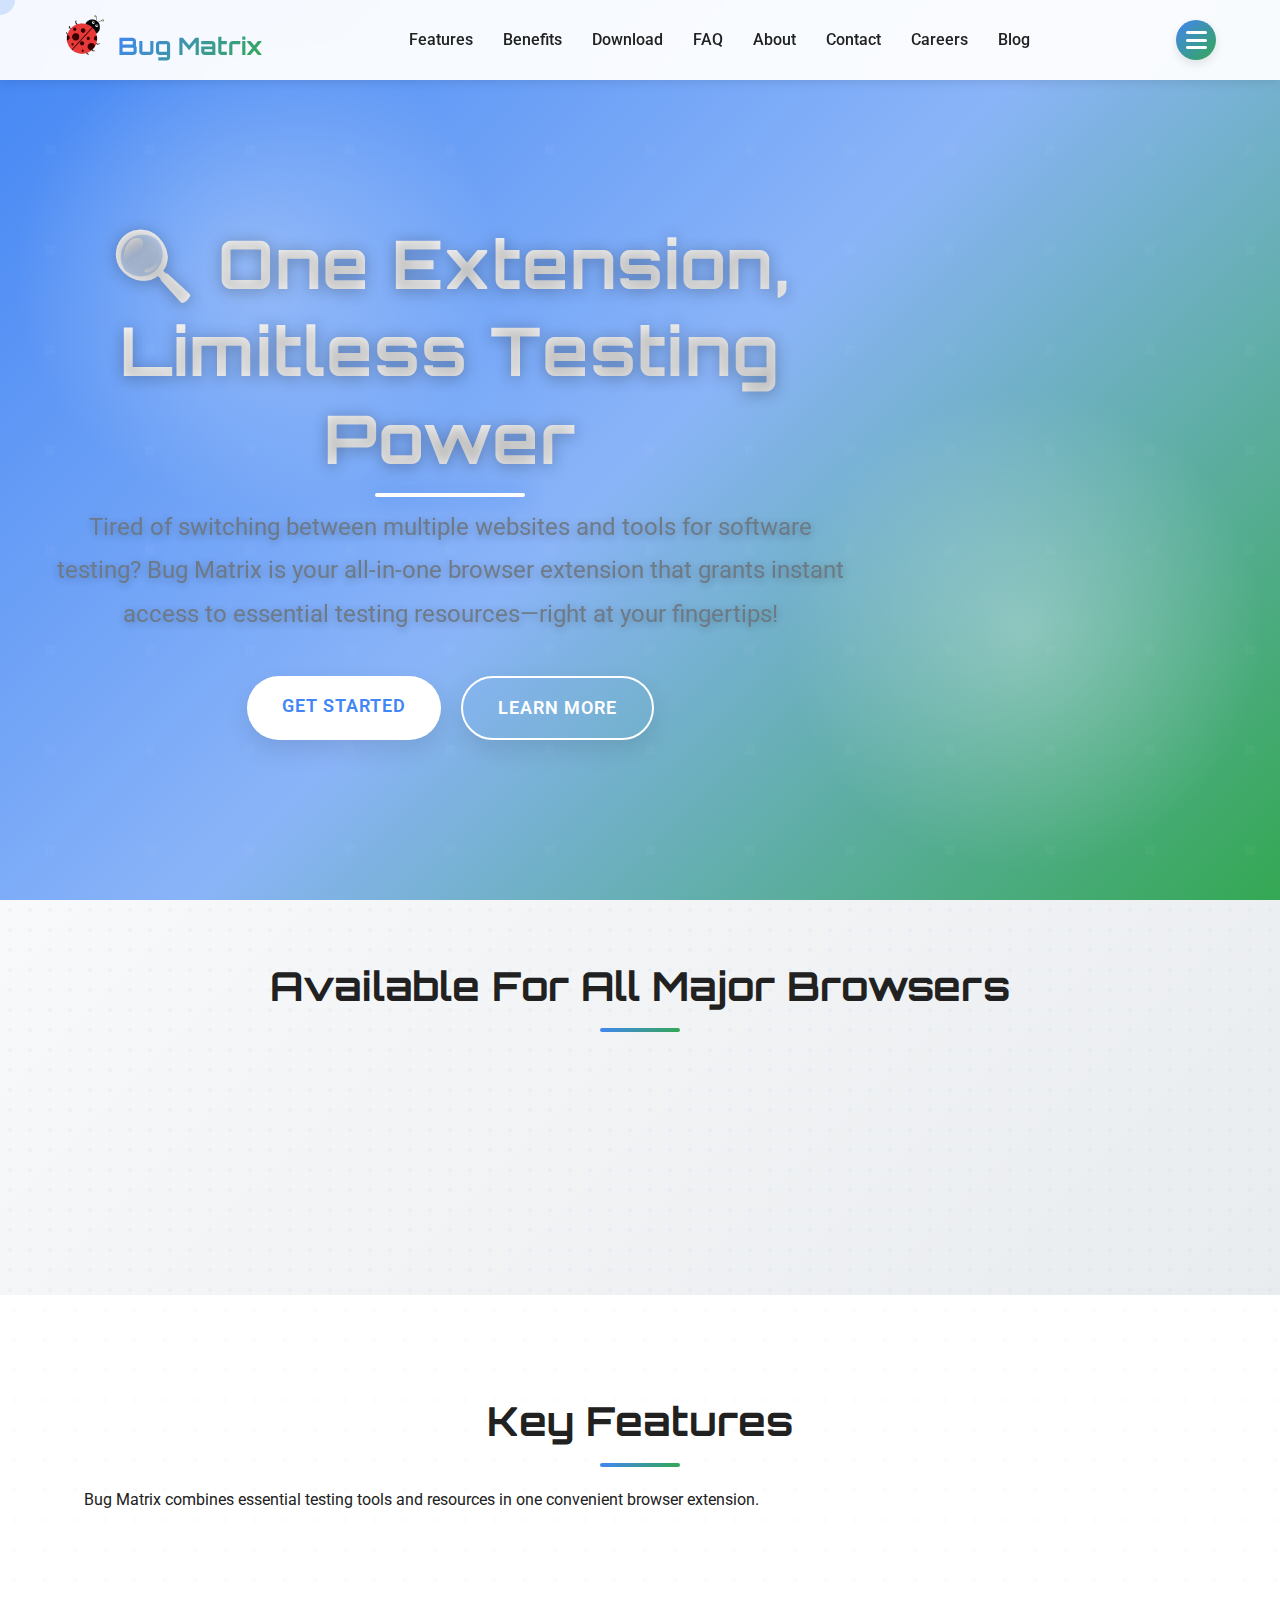
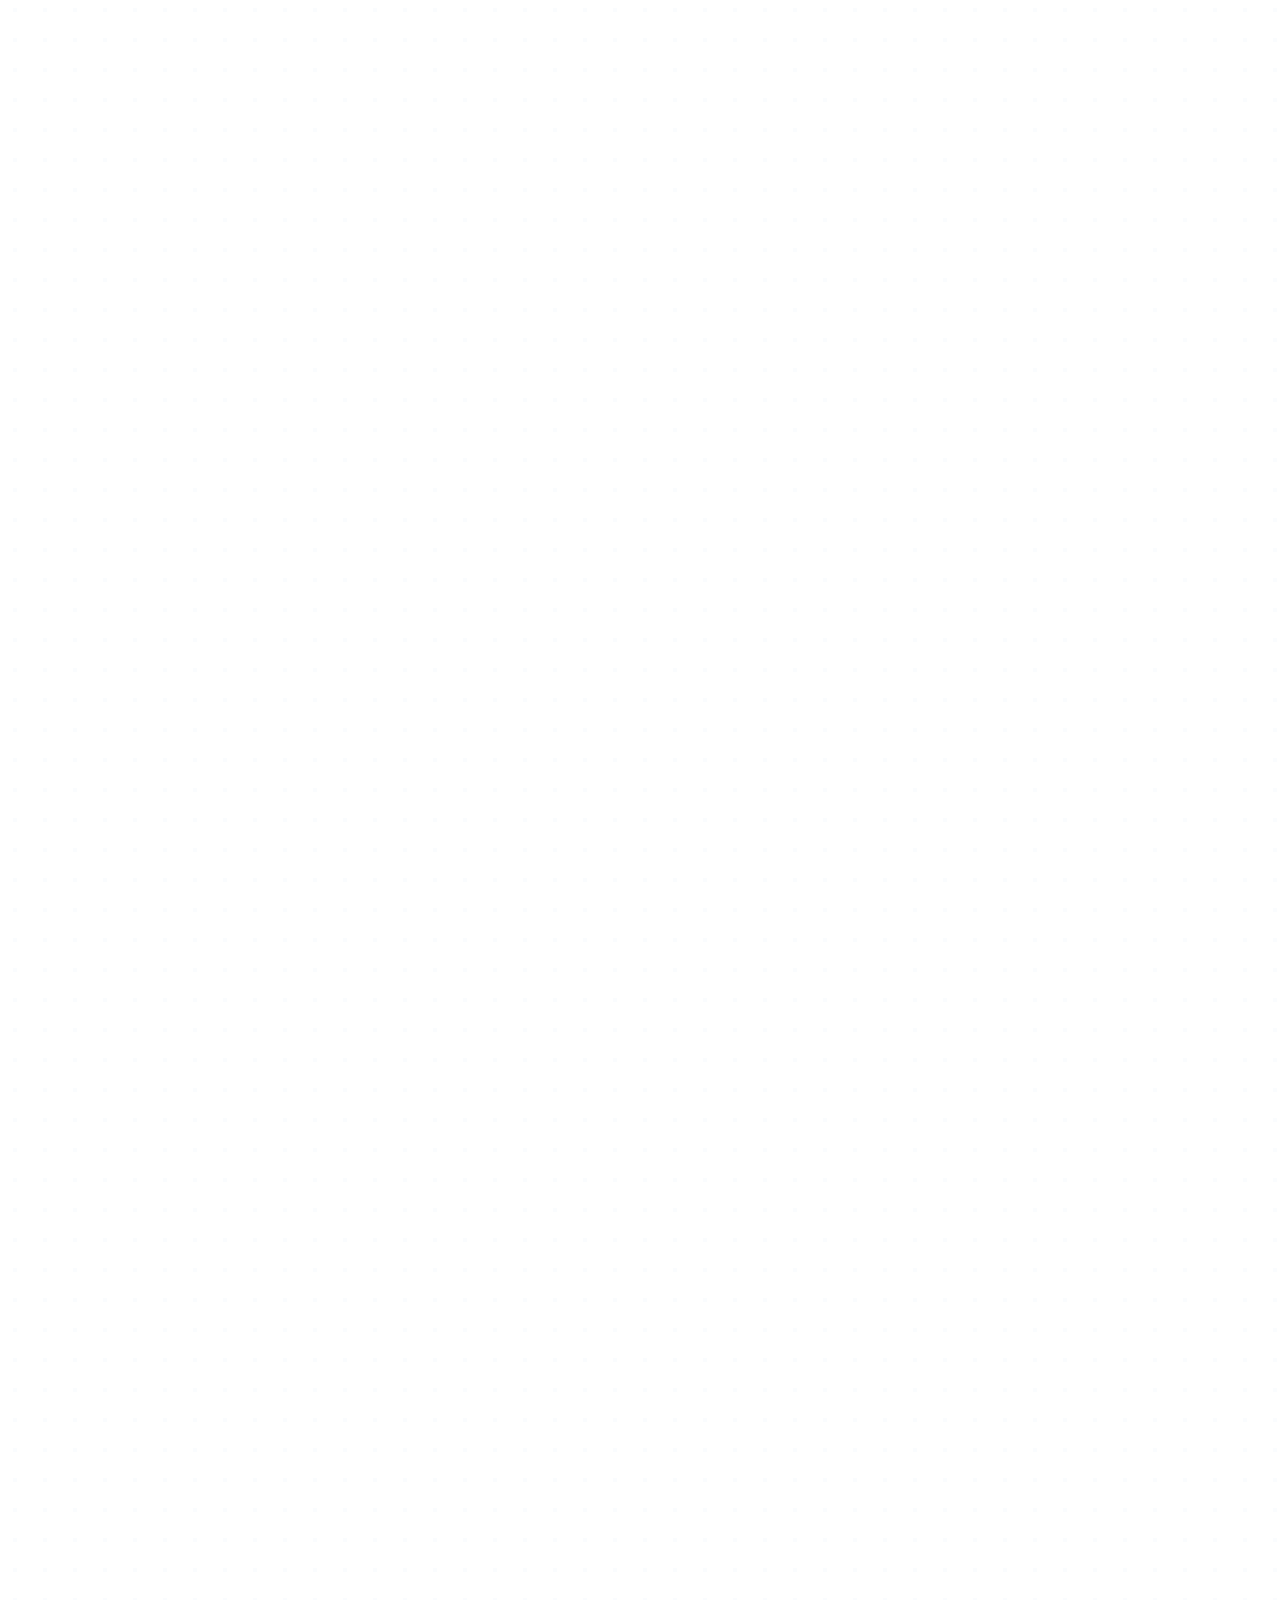
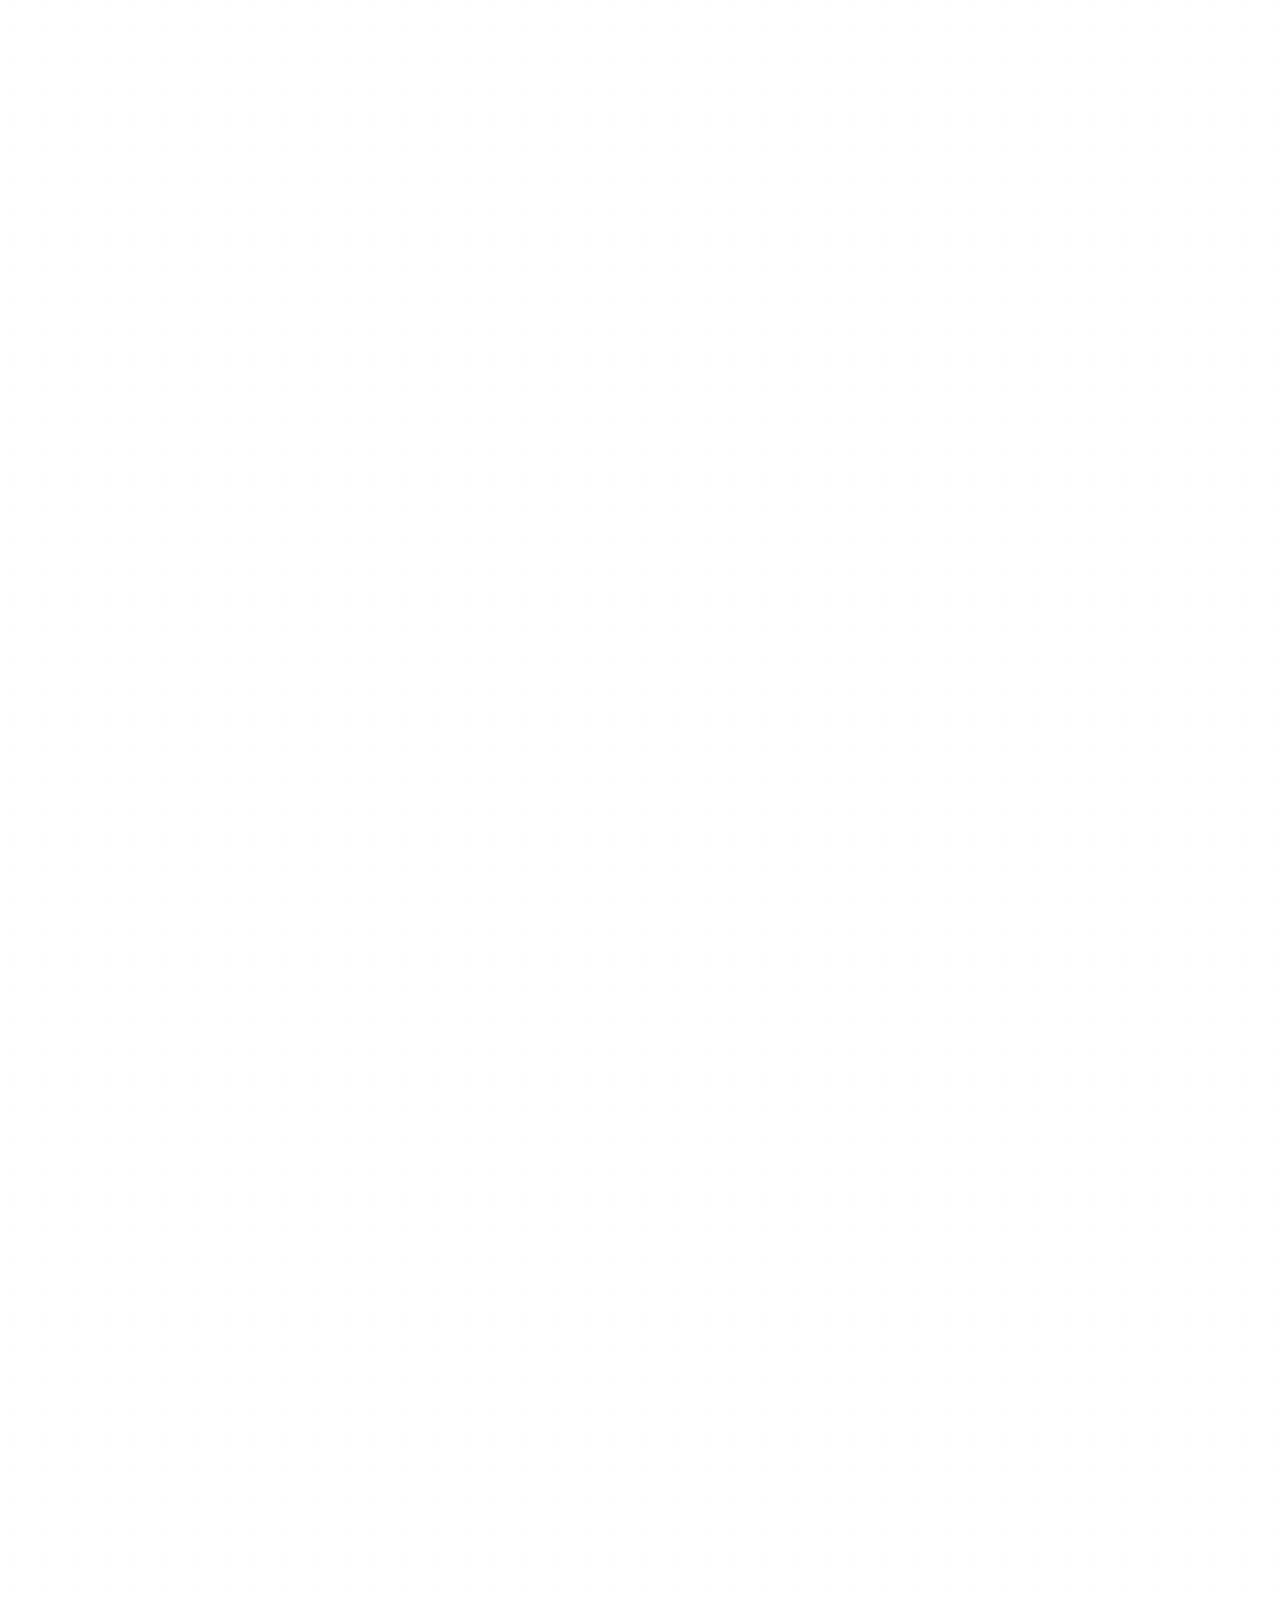
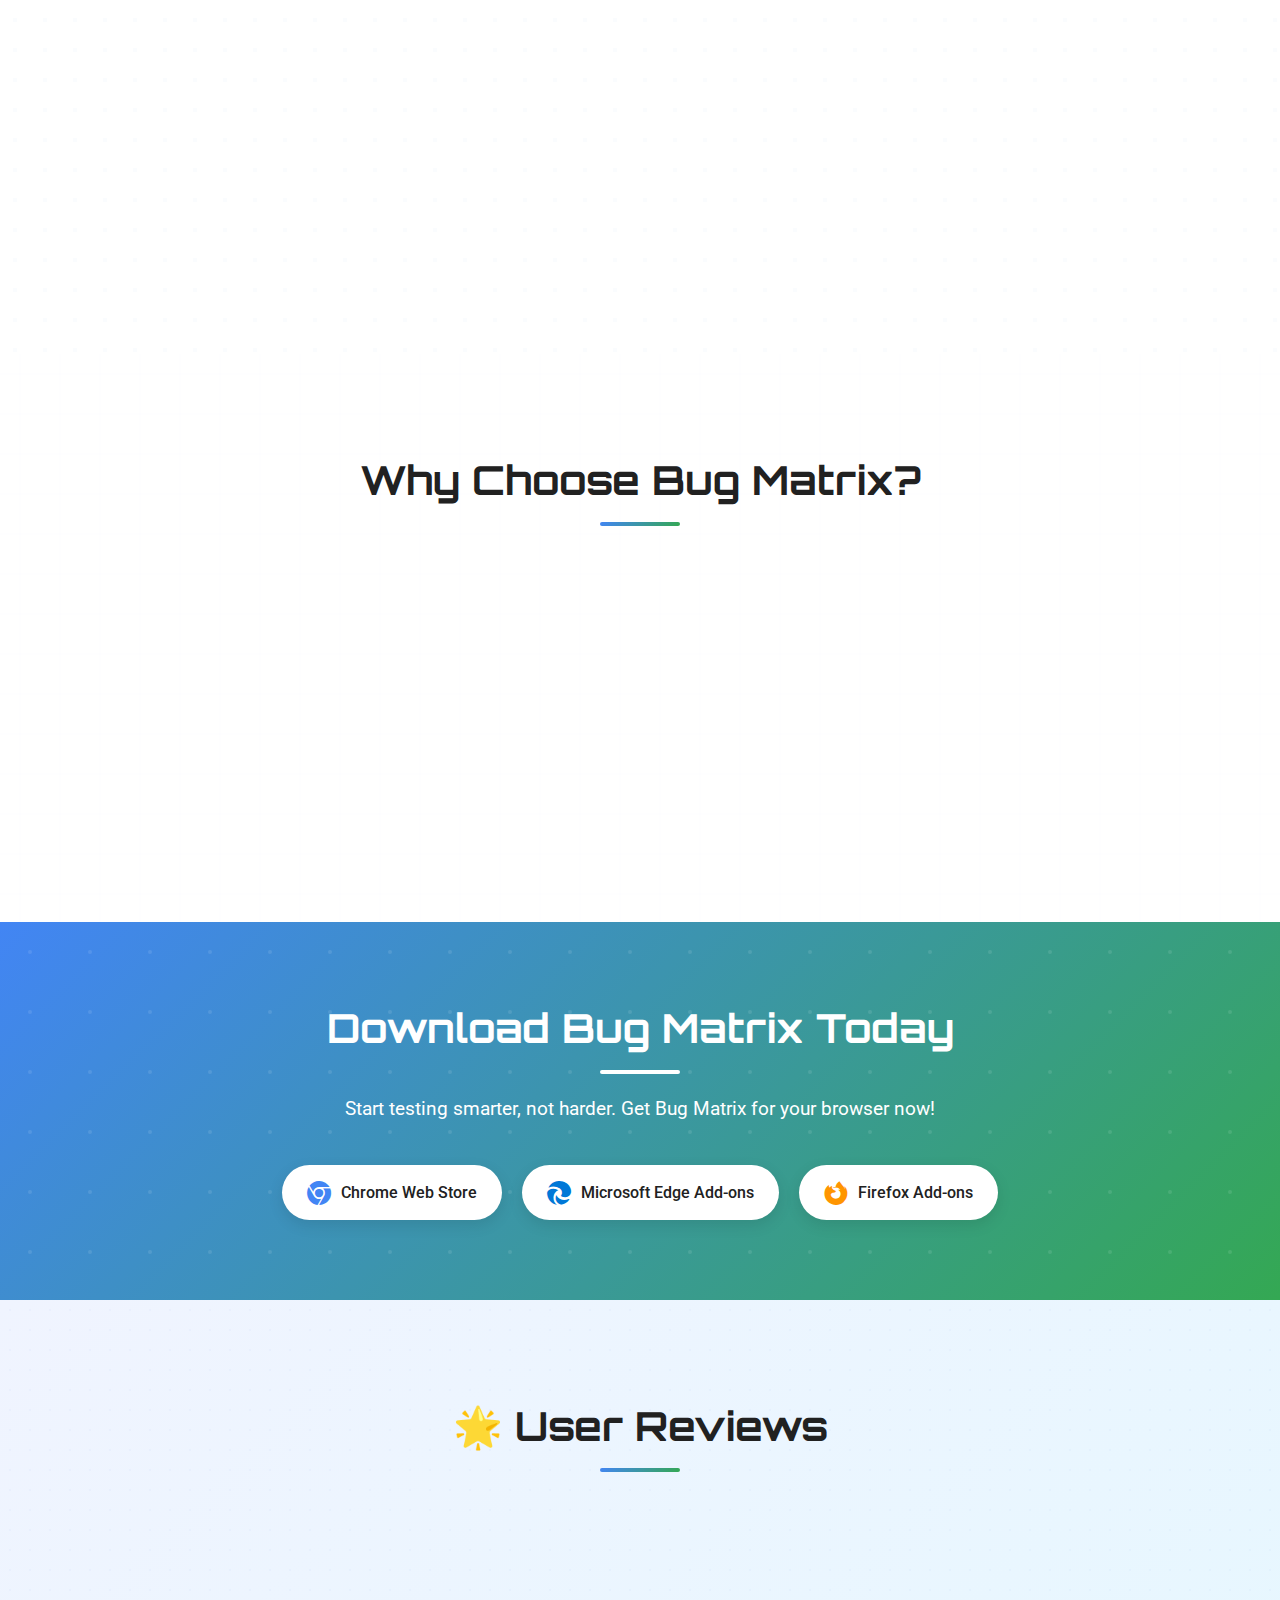
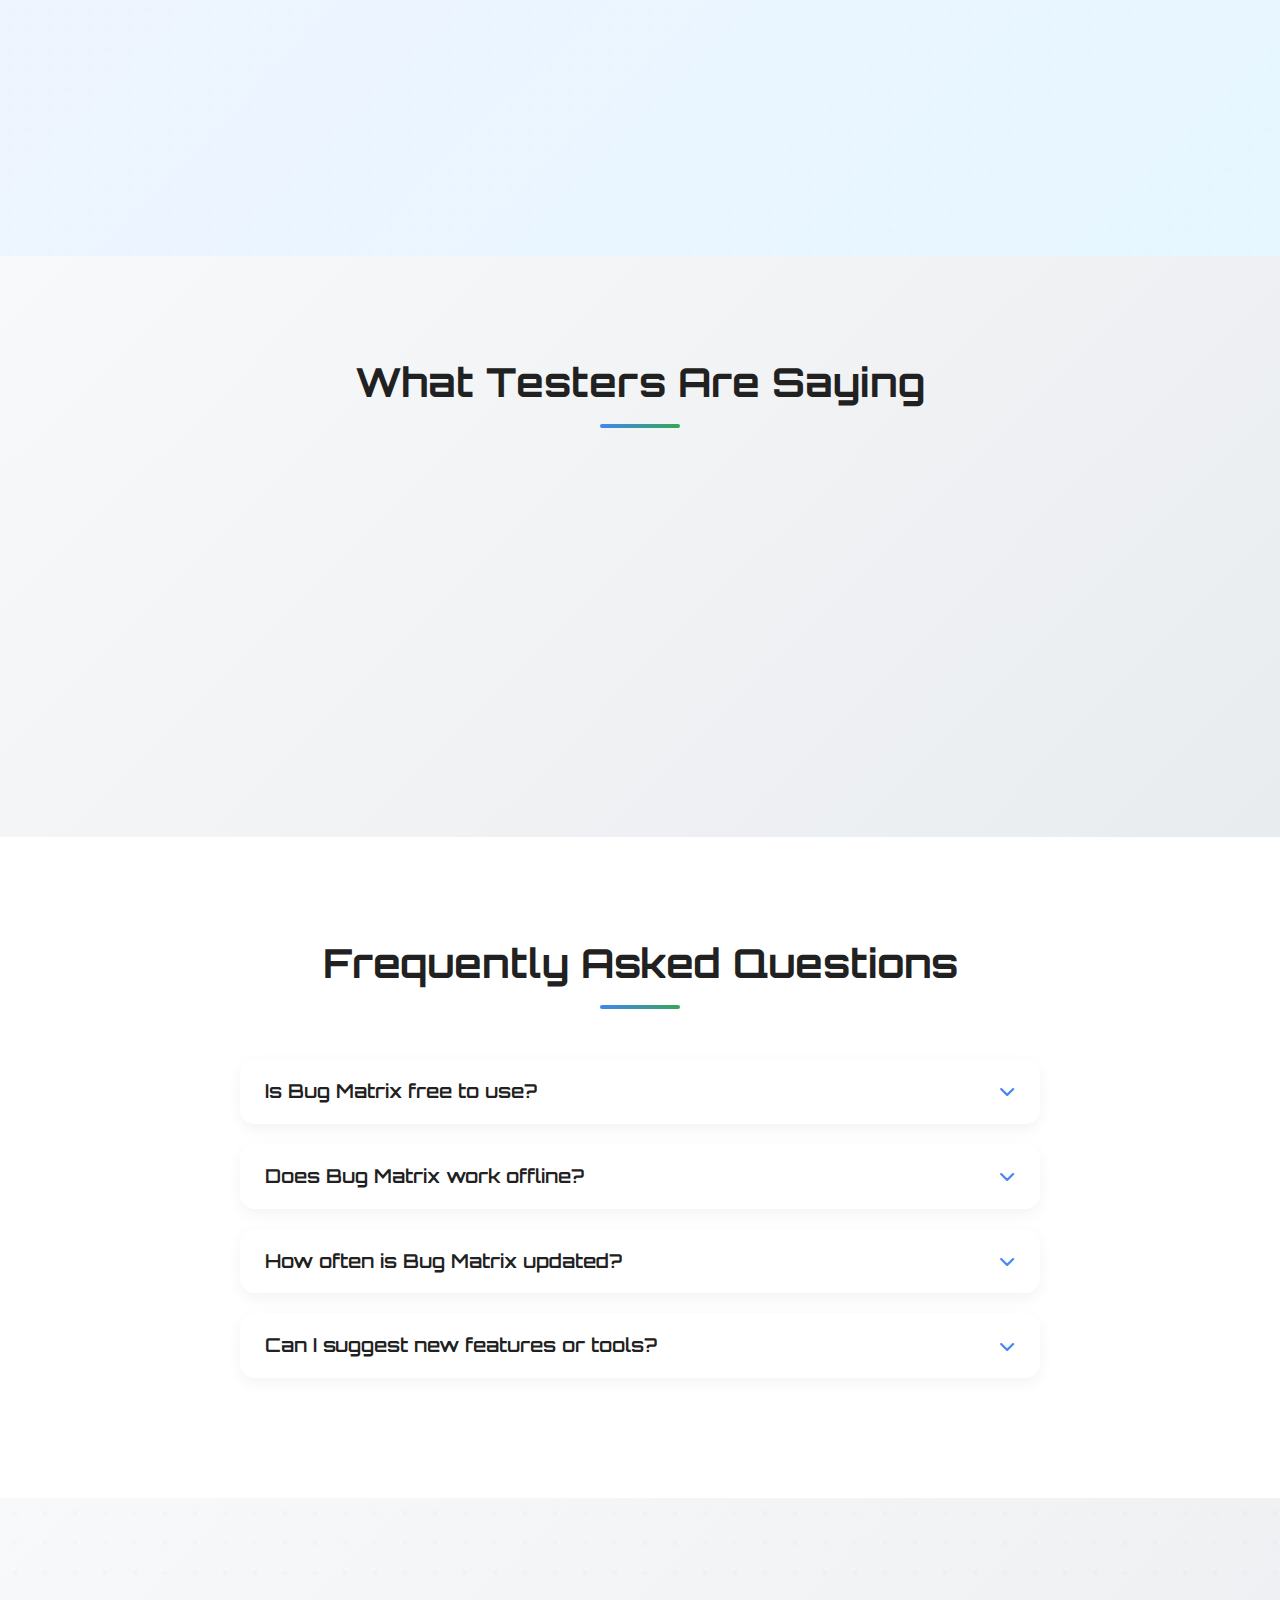
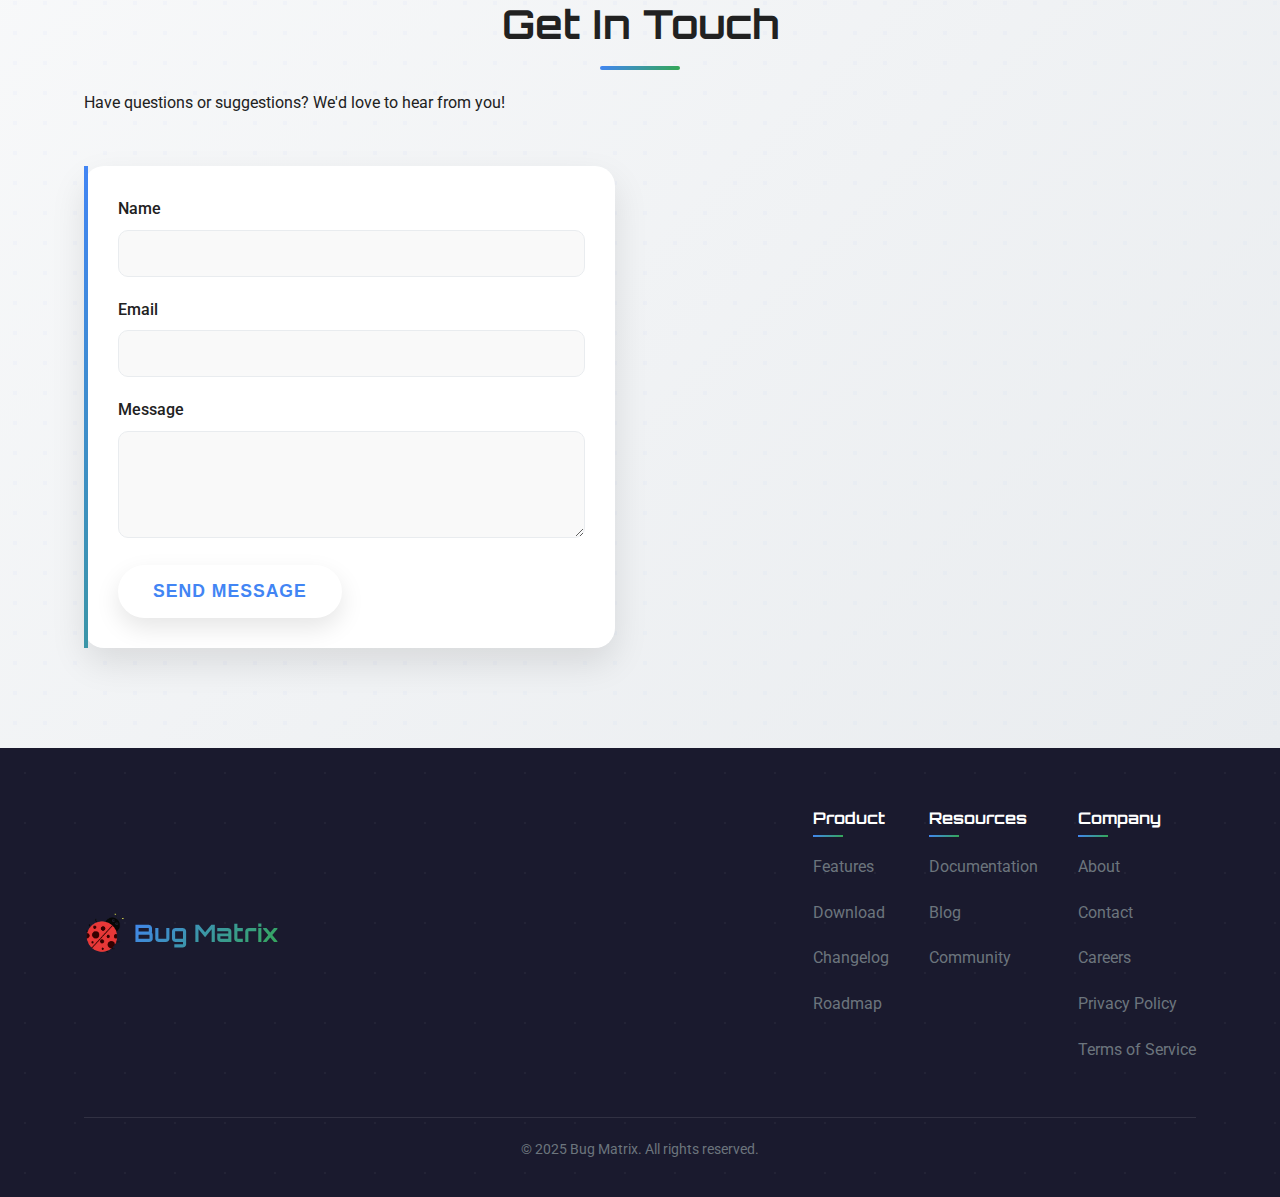
==== index.html @ 22389492 "Initial commit of Bug Matrix website" ====
<!DOCTYPE html>
<html lang="en">
<head>
    <meta charset="UTF-8">
    <meta name="viewport" content="width=device-width, initial-scale=1.0">
    <title>Bug Matrix 🐞 – SQA Testing Tools Hub</title>
    <meta name="description" content="Bug Matrix is your all-in-one browser extension for software testing. Access essential testing tools, resources, and templates in one place.">
    <meta name="keywords" content="Bug Matrix, software testing, QA tools, test automation, API testing, performance testing, security testing, browser extension">
    <meta name="author" content="Bug Matrix Team">
    <meta name="robots" content="index, follow">
    <meta name="language" content="English">
    
    <!-- Open Graph / Facebook -->
    <meta property="og:type" content="website">
    <meta property="og:url" content="https://bugmatrix.sqatesting.com/">
    <meta property="og:title" content="Bug Matrix 🐞 – SQA Testing Tools Hub">
    <meta property="og:description" content="Bug Matrix is your all-in-one browser extension for software testing. Access essential testing tools, resources, and templates in one place.">
    <meta property="og:image" content="images/bug-matrix-logo.png">
    
    <!-- Twitter -->
    <meta property="twitter:card" content="summary_large_image">
    <meta property="twitter:url" content="https://bugmatrix.sqatesting.com/">
    <meta property="twitter:title" content="Bug Matrix 🐞 – SQA Testing Tools Hub">
    <meta property="twitter:description" content="Bug Matrix is your all-in-one browser extension for software testing. Access essential testing tools, resources, and templates in one place.">
    <meta property="twitter:image" content="images/bug-matrix-logo.png">
    
    <!-- Favicon -->
    <link rel="shortcut icon" href="images/bug-matrix-logo.png" type="image/x-icon">
    
    <!-- Canonical URL -->
    <link rel="canonical" href="https://bugmatrix.sqatesting.com/">
    
    <link rel="stylesheet" href="styles.css">
    <link rel="preconnect" href="https://fonts.googleapis.com">
    <link rel="preconnect" href="https://fonts.gstatic.com" crossorigin>
    <link href="https://fonts.googleapis.com/css2?family=Orbitron:wght@400;500;600;700&family=Roboto:wght@300;400;500;700&display=swap" rel="stylesheet">
    <link rel="stylesheet" href="https://cdnjs.cloudflare.com/ajax/libs/font-awesome/6.4.0/css/all.min.css">
    <link rel="stylesheet" href="https://cdnjs.cloudflare.com/ajax/libs/animate.css/4.1.1/animate.min.css">
    
    <!-- Structured Data / JSON-LD -->
    <script type="application/ld+json">
    {
      "@context": "https://schema.org",
      "@type": "SoftwareApplication",
      "name": "Bug Matrix",
      "applicationCategory": "BrowserApplication",
      "operatingSystem": "Windows, macOS, Linux, Chrome OS",
      "offers": {
        "@type": "Offer",
        "price": "0",
        "priceCurrency": "USD"
      },
      "description": "Bug Matrix is your all-in-one browser extension that grants instant access to essential testing resources—right at your fingertips!",
      "aggregateRating": {
        "@type": "AggregateRating",
        "ratingValue": "4.8",
        "ratingCount": "156"
      }
    }
    </script>
    <style>
        /* Enhanced styles for a more colorful and advanced UI */
        :root {
            --primary-color: #4285f4;
            --secondary-color: #34a853;
            --accent-color: #ea4335;
            --accent-color-2: #fbbc05;
            --dark-bg: #1a1a2e;
            --light-bg: #f8f9fa;
            --text-color: #333;
            --text-light: #f8f9fa;
            --text-muted: #6c757d;
            --border-color: #e9ecef;
            --border-radius: 10px;
            --box-shadow: 0 10px 30px rgba(0, 0, 0, 0.1);
            --box-shadow-hover: 0 15px 35px rgba(0, 0, 0, 0.15);
            --transition: all 0.3s ease;
            --gradient-1: linear-gradient(135deg, #4285f4, #34a853);
            --gradient-2: linear-gradient(135deg, #ea4335, #fbbc05);
            --gradient-3: linear-gradient(135deg, #9c27b0, #4285f4);
            --gradient-hero: linear-gradient(135deg, #4285f4 0%, #8ab4f8 50%, #34a853 100%);
            --gradient-btn: linear-gradient(135deg, #4285f4 0%, #34a853 100%);
            --gradient-btn-hover: linear-gradient(135deg, #9c27b0 0%, #4285f4 100%);
            --shadow-neon: 0 0 15px rgba(66, 133, 244, 0.5), 0 0 30px rgba(66, 133, 244, 0.3), 0 0 45px rgba(66, 133, 244, 0.1);
            --shadow-card: 0 10px 30px rgba(0, 0, 0, 0.15);
            --shadow-card-hover: 0 15px 35px rgba(0, 0, 0, 0.2);
        }
        
        .hero {
            background: var(--gradient-hero);
            position: relative;
            overflow: hidden;
            padding: 180px 0 120px;
            min-height: 100vh;
            display: flex;
            align-items: center;
            justify-content: center;
        }
        
        .hero::before {
            content: '';
            position: absolute;
            top: 0;
            left: 0;
            width: 100%;
            height: 100%;
            background: url('data:image/svg+xml;utf8,<svg xmlns="http://www.w3.org/2000/svg" width="100" height="100" viewBox="0 0 100 100"><rect x="45" y="45" width="10" height="10" fill="white" opacity="0.05"/></svg>');
            animation: backgroundMove 20s linear infinite;
        }
        
        .hero::after {
            content: '';
            position: absolute;
            top: 0;
            left: 0;
            width: 100%;
            height: 100%;
            background: radial-gradient(circle at 20% 30%, rgba(255, 255, 255, 0.3) 0%, transparent 20%),
                        radial-gradient(circle at 80% 70%, rgba(255, 255, 255, 0.3) 0%, transparent 20%);
            animation: pulse-bg 8s infinite alternate;
        }
        
        @keyframes pulse-bg {
            0% { opacity: 0.7; }
            100% { opacity: 1; }
        }
        
        @keyframes backgroundMove {
            0% {
                background-position: 0 0;
            }
            100% {
                background-position: 100px 100px;
            }
        }
        
        .hero-content {
            position: relative;
            z-index: 2;
            color: white;
            text-align: center;
            max-width: 900px;
            margin: 0 auto;
            padding: 0 20px;
        }
        
        .hero h1 {
            font-size: 4.2rem;
            font-weight: 700;
            margin-bottom: 1.5rem;
            text-shadow: 0 2px 15px rgba(0, 0, 0, 0.3);
            position: relative;
            display: inline-block;
            background-image: linear-gradient(135deg, #ffffff, #f0f0f0);
            -webkit-background-clip: text;
            background-clip: text;
            color: transparent;
            letter-spacing: 1px;
            animation: text-shimmer 3s infinite alternate;
        }
        
        @keyframes text-shimmer {
            0% {
                background-position: -100px;
            }
            100% {
                background-position: 100px;
            }
        }
        
        .hero h1::after {
            content: '';
            position: absolute;
            bottom: -15px;
            left: 50%;
            transform: translateX(-50%);
            width: 150px;
            height: 4px;
            background: white;
            border-radius: 4px;
            box-shadow: var(--shadow-neon);
            animation: width-pulse 3s infinite alternate;
        }
        
        @keyframes width-pulse {
            0% { width: 100px; opacity: 0.7; }
            100% { width: 200px; opacity: 1; }
        }
        
        .hero p {
            font-size: 1.5rem;
            margin-bottom: 2.5rem;
            text-shadow: 0 2px 10px rgba(0, 0, 0, 0.3);
            opacity: 0.9;
            max-width: 800px;
            margin-left: auto;
            margin-right: auto;
            line-height: 1.8;
        }
        
        .hero-buttons {
            display: flex;
            gap: 20px;
            justify-content: center;
            margin-top: 30px;
        }
        
        .primary-btn {
            background: white;
            color: var(--primary-color);
            border: none;
            padding: 15px 30px;
            border-radius: 30px;
            font-weight: 700;
            font-size: 1.1rem;
            text-transform: uppercase;
            letter-spacing: 1px;
            box-shadow: 0 5px 15px rgba(0, 0, 0, 0.2);
            transition: all 0.3s ease;
            position: relative;
            overflow: hidden;
            z-index: 1;
        }
        
        .primary-btn::before {
            content: '';
            position: absolute;
            top: 0;
            left: 0;
            width: 100%;
            height: 100%;
            background: var(--gradient-btn);
            z-index: -1;
            transition: all 0.5s ease;
            opacity: 0;
        }
        
        .primary-btn:hover {
            color: white;
            transform: translateY(-5px);
            box-shadow: 0 10px 20px rgba(0, 0, 0, 0.3);
        }
        
        .primary-btn:hover::before {
            opacity: 1;
        }
        
        .secondary-btn {
            background: transparent;
            color: white;
            border: 2px solid white;
            padding: 15px 30px;
            border-radius: 30px;
            font-weight: 700;
            font-size: 1.1rem;
            text-transform: uppercase;
            letter-spacing: 1px;
            box-shadow: 0 5px 15px rgba(0, 0, 0, 0.1);
            transition: all 0.3s ease;
        }
        
        .secondary-btn:hover {
            background: white;
            color: var(--primary-color);
            transform: translateY(-5px);
            box-shadow: 0 10px 20px rgba(0, 0, 0, 0.2);
        }
        
        .hero-image {
            position: relative;
            z-index: 2;
            margin-top: 50px;
            text-align: center;
        }
        
        .hero-image img {
            max-width: 80%;
            filter: drop-shadow(0 20px 30px rgba(0, 0, 0, 0.3));
            transition: all 0.5s ease;
            animation: float 6s ease-in-out infinite;
        }
        
        .browsers {
            background: linear-gradient(135deg, #f8f9fa 0%, #e9ecef 100%);
            padding: 60px 0;
            position: relative;
            overflow: hidden;
        }
        
        .browsers::before {
            content: '';
            position: absolute;
            top: 0;
            left: 0;
            width: 100%;
            height: 100%;
            background: url('data:image/svg+xml;utf8,<svg xmlns="http://www.w3.org/2000/svg" width="20" height="20" viewBox="0 0 20 20"><circle cx="10" cy="10" r="2" fill="%234285f4" opacity="0.1"/></svg>');
            opacity: 0.5;
        }
        
        .browser-logos {
            display: flex;
            justify-content: center;
            gap: 50px;
            margin-top: 40px;
            flex-wrap: wrap;
        }
        
        .browser-logo {
            display: flex;
            flex-direction: column;
            align-items: center;
            text-align: center;
            transition: all 0.3s ease;
            padding: 20px;
            border-radius: 10px;
            background: white;
            box-shadow: var(--shadow-card);
        }
        
        .browser-logo:hover {
            transform: translateY(-10px);
            box-shadow: var(--shadow-card-hover);
        }
        
        .browser-logo img {
            width: 80px;
            height: 80px;
            margin-bottom: 15px;
            transition: all 0.3s ease;
        }
        
        .browser-logo:hover img {
            transform: scale(1.1);
        }
        
        .browser-logo span {
            font-weight: 700;
            color: var(--text-dark);
            font-size: 1.1rem;
        }
        
        .features {
            padding: 100px 0;
            background: white;
            position: relative;
            overflow: hidden;
        }
        
        .features::before {
            content: '';
            position: absolute;
            top: 0;
            left: 0;
            width: 100%;
            height: 100%;
            background: url('data:image/svg+xml;utf8,<svg xmlns="http://www.w3.org/2000/svg" width="30" height="30" viewBox="0 0 30 30"><rect x="13" y="13" width="4" height="4" fill="%234285f4" opacity="0.05"/></svg>');
        }
        
        .section-title {
            position: relative;
            margin-bottom: 60px;
            font-size: 2.5rem;
            color: var(--text-dark);
            text-align: center;
        }
        
        .section-title::after {
            content: '';
            position: absolute;
            bottom: -15px;
            left: 50%;
            transform: translateX(-50%);
            width: 100px;
            height: 4px;
            background: var(--gradient-btn);
            border-radius: 2px;
        }
        
        .features-grid {
            display: grid;
            grid-template-columns: repeat(auto-fill, minmax(300px, 1fr));
            gap: 30px;
            position: relative;
            z-index: 1;
        }
        
        .feature-card {
            background: white;
            border-radius: 15px;
            padding: 30px;
            box-shadow: var(--shadow-card);
            transition: all 0.3s ease;
            position: relative;
            overflow: hidden;
            z-index: 1;
            border: 1px solid rgba(0, 0, 0, 0.05);
        }
        
        .feature-card::before {
            content: '';
            position: absolute;
            top: 0;
            left: 0;
            width: 100%;
            height: 5px;
            background: var(--gradient-card-1);
            z-index: 1;
        }
        
        .feature-card:nth-child(2n)::before {
            background: var(--gradient-card-2);
        }
        
        .feature-card:nth-child(3n)::before {
            background: var(--gradient-card-3);
        }
        
        .feature-card:nth-child(4n)::before {
            background: var(--gradient-card-4);
        }
        
        .feature-card:hover {
            transform: translateY(-10px);
            box-shadow: var(--shadow-card-hover);
        }
        
        .feature-icon {
            font-size: 2.5rem;
            margin-bottom: 20px;
            color: var(--primary-color);
            background: linear-gradient(135deg, var(--primary-color) 0%, var(--quaternary-color) 100%);
            -webkit-background-clip: text;
            background-clip: text;
            -webkit-text-fill-color: transparent;
            display: inline-block;
        }
        
        .feature-card:hover .feature-icon {
            animation: pulse 1.5s infinite;
        }
        
        .feature-card h3 {
            font-size: 1.5rem;
            margin-bottom: 15px;
            color: var(--text-color);
            position: relative;
            padding-bottom: 15px;
            transition: all 0.3s ease;
        }
        
        .feature-card p {
            color: var(--text-muted);
            margin-bottom: 20px;
            transition: all 0.3s ease;
        }
        
        .feature-card:hover h3,
        .feature-card:hover p {
            color: var(--text-color);
        }
        
        /* Floating animation for various elements */
        @keyframes float {
            0% {
                transform: translateY(0px);
            }
            50% {
                transform: translateY(-20px);
            }
            100% {
                transform: translateY(0px);
            }
        }
        
        /* Pulse animation for icons */
        @keyframes pulse {
            0% {
                transform: scale(1);
            }
            50% {
                transform: scale(1.1);
            }
            100% {
                transform: scale(1);
            }
        }
        
        /* Responsive adjustments */
        @media (max-width: 768px) {
            .hero {
                padding: 120px 0 80px;
            }
            
            .hero h1 {
                font-size: 2.5rem;
            }
            
            .hero p {
                font-size: 1.1rem;
            }
            
            .hero-buttons {
                flex-direction: column;
                gap: 15px;
            }
            
            .browser-logos {
                gap: 20px;
            }
            
            .browser-logo img {
                width: 60px;
                height: 60px;
            }
        }
        
        /* Additional modern UI enhancements */
        body {
            background-color: #f9f9f9;
            background-image: 
                radial-gradient(circle at 25% 5%, rgba(66, 133, 244, 0.05) 5%, transparent 8%),
                radial-gradient(circle at 75% 80%, rgba(52, 168, 83, 0.05) 5%, transparent 8%);
        }
        
        /* Modern Scrollbar */
        ::-webkit-scrollbar {
            width: 10px;
        }
        
        ::-webkit-scrollbar-track {
            background: #f1f1f1;
        }
        
        ::-webkit-scrollbar-thumb {
            background: var(--primary-color);
            border-radius: 10px;
        }
        
        ::-webkit-scrollbar-thumb:hover {
            background: var(--secondary-color);
        }
        
        /* Enhanced Feature Cards */
        .feature-card {
            border-radius: 20px;
            padding: 40px 30px;
            box-shadow: 0 10px 30px rgba(0, 0, 0, 0.05);
            transition: all 0.4s ease;
            position: relative;
            overflow: hidden;
            z-index: 1;
            border: 1px solid rgba(0, 0, 0, 0.05);
        }
        
        .feature-card::before {
            content: '';
            position: absolute;
            top: 0;
            left: 0;
            width: 100%;
            height: 5px;
            background: var(--gradient-1);
            z-index: -1;
        }
        
        .feature-card:nth-child(2n)::before {
            background: var(--gradient-2);
        }
        
        .feature-card:nth-child(3n)::before {
            background: var(--gradient-3);
        }
        
        .feature-card:hover {
            transform: translateY(-15px);
            box-shadow: 0 20px 40px rgba(0, 0, 0, 0.1);
        }
        
        .feature-icon {
            width: 80px;
            height: 80px;
            background: var(--light-bg);
            border-radius: 20px;
            display: flex;
            align-items: center;
            justify-content: center;
            margin-bottom: 25px;
            font-size: 2.5rem;
            transition: all 0.3s ease;
            box-shadow: 0 10px 20px rgba(0, 0, 0, 0.05);
        }
        
        .feature-card:hover .feature-icon {
            background: var(--primary-color);
            color: white !important;
            transform: rotateY(180deg);
        }
        
        .feature-card:nth-child(2n):hover .feature-icon {
            background: var(--accent-color);
        }
        
        .feature-card:nth-child(3n):hover .feature-icon {
            background: var(--secondary-color);
        }
        
        /* Enhanced Buttons */
        .primary-btn, .secondary-btn {
            border-radius: 50px;
            padding: 16px 35px;
            font-size: 1.1rem;
            font-weight: 600;
            transition: all 0.3s ease;
            position: relative;
            overflow: hidden;
            z-index: 1;
            box-shadow: 0 10px 25px rgba(0, 0, 0, 0.1);
        }
        
        .primary-btn::before, .secondary-btn::before {
            content: '';
            position: absolute;
            top: 0;
            left: -100%;
            width: 100%;
            height: 100%;
            background: linear-gradient(90deg, transparent, rgba(255, 255, 255, 0.2), transparent);
            transition: all 0.5s ease;
            z-index: -1;
        }
        
        .primary-btn:hover, .secondary-btn:hover {
            transform: translateY(-5px);
            box-shadow: 0 15px 30px rgba(0, 0, 0, 0.2);
        }
        
        .primary-btn:hover::before, .secondary-btn:hover::before {
            left: 100%;
        }
        
        /* Enhanced Section Titles */
        .section-title {
            font-size: 2.5rem;
            font-weight: 700;
            position: relative;
            padding-bottom: 20px;
            margin-bottom: 20px;
        }
        
        .section-title::after {
            content: '';
            position: absolute;
            bottom: 0;
            left: 50%;
            transform: translateX(-50%);
            width: 80px;
            height: 4px;
            background: var(--gradient-1);
            border-radius: 2px;
        }
        
        /* Enhanced FAQ Section */
        .faq-item {
            border-radius: 15px;
            overflow: hidden;
            margin-bottom: 20px;
            box-shadow: 0 5px 15px rgba(0, 0, 0, 0.05);
            transition: all 0.3s ease;
        }
        
        .faq-item:hover {
            box-shadow: 0 10px 25px rgba(0, 0, 0, 0.1);
            transform: translateY(-5px);
        }
        
        .faq-question {
            padding: 20px 25px;
            background: white;
            cursor: pointer;
            display: flex;
            justify-content: space-between;
            align-items: center;
            transition: all 0.3s ease;
        }
        
        .faq-question h3 {
            margin: 0;
            font-size: 1.2rem;
            font-weight: 600;
        }
        
        .faq-question i {
            color: var(--primary-color);
            transition: all 0.3s ease;
        }
        
        .faq-item.active .faq-question {
            background: var(--primary-color);
            color: white;
        }
        
        .faq-item.active .faq-question i {
            color: white;
            transform: rotate(180deg);
        }
        
        /* Enhanced Contact Form */
        .contact-form {
            border-radius: 20px;
            overflow: hidden;
            box-shadow: 0 15px 35px rgba(0, 0, 0, 0.1);
        }
        
        .form-group input, .form-group textarea {
            border-radius: 10px;
            padding: 15px;
            border: 1px solid var(--border-color);
            transition: all 0.3s ease;
        }
        
        .form-group input:focus, .form-group textarea:focus {
            border-color: var(--primary-color);
            box-shadow: 0 0 0 3px rgba(66, 133, 244, 0.2);
        }
        
        /* Floating Animation */
        .floating {
            animation: floating 3s ease-in-out infinite;
        }
        
        @keyframes floating {
            0% { transform: translateY(0px); }
            50% { transform: translateY(-15px); }
            100% { transform: translateY(0px); }
        }
    </style>
</head>
<body>
    <div class="cursor-follower"></div>
    <header>
        <nav>
            <div class="logo">
                <a href="index.html">
                    <img src="images/bug-matrix-logo.png" alt="Bug Matrix Logo" class="animate__animated animate__pulse animate__infinite animate__slower">
                    <span>Bug Matrix</span>
                </a>
            </div>
            <ul class="nav-links">
                <li><a href="#features">Features</a></li>
                <li><a href="#benefits">Benefits</a></li>
                <li><a href="#download">Download</a></li>
                <li><a href="#faq">FAQ</a></li>
                <li><a href="about.html">About</a></li>
                <li><a href="contact.html">Contact</a></li>
                <li><a href="careers.html">Careers</a></li>
                <li><a href="https://sqatesting.com" target="_blank">Blog</a></li>
            </ul>
            <div class="mobile-menu-btn">
                <i class="fas fa-bars"></i>
            </div>
        </nav>
    </header>

    <section class="hero">
        <div class="hero-content">
            <h1 class="animate__animated animate__fadeInDown">🔍 One Extension, Limitless Testing Power</h1>
            <p class="animate__animated animate__fadeIn animate__delay-1s">Tired of switching between multiple websites and tools for software testing? Bug Matrix is your all-in-one browser extension that grants instant access to essential testing resources—right at your fingertips!</p>
            <div class="hero-buttons animate__animated animate__fadeInUp animate__delay-1s">
                <a href="#download" class="primary-btn">Get Started</a>
                <a href="#features" class="secondary-btn">Learn More</a>
            </div>
        </div>
        <div class="hero-image animate__animated animate__zoomIn animate__delay-1s">
            <div class="hero-image-placeholder">
                <img src="" alt="">
            </div>
        </div>
        <div class="hero-particles" id="particles-js"></div>
    </section>

    <section id="browsers" class="browsers">
        <div class="container">
            <h2 class="section-title">Available For All Major Browsers</h2>
            <div class="browser-logos">
                <a href="#" class="browser-logo">
                    <img src="images/chrome-logo.svg" alt="Chrome Logo" class="pulse-animation">
                    <span>For Chrome</span>
                </a>
                <a href="#" class="browser-logo">
                    <img src="images/edge-logo.svg" alt="Edge Logo" class="pulse-animation">
                    <span>For Edge</span>
                </a>
                <a href="#" class="browser-logo">
                    <img src="images/firefox-logo.svg" alt="Firefox Logo" class="pulse-animation">
                    <span>For Firefox</span>
                </a>
            </div>
        </div>
    </section>

    <section id="features" class="features">
        <div class="container">
            <h2 class="section-title">Key Features</h2>
            <p class="section-subtitle">Bug Matrix combines essential testing tools and resources in one convenient browser extension.</p>
            <div class="feature-cards">
                <div class="feature-card floating">
                    <div class="feature-icon">
                        <i class="fas fa-tools"></i>
                    </div>
                    <h3>Testing Toolkit</h3>
                    <p>Access 100+ testing tools directly from your browser, including API testers, performance analyzers, and security scanners.</p>
                </div>
                <div class="feature-card floating" style="animation-delay: 0.2s;">
                    <div class="feature-icon">
                        <i class="fas fa-database"></i>
                    </div>
                    <h3>Test Data Generator</h3>
                    <p>Generate realistic test data for various scenarios, including names, emails, addresses, credit cards, and more.</p>
                </div>
                <div class="feature-card floating" style="animation-delay: 0.4s;">
                    <div class="feature-icon">
                        <i class="fas fa-file-alt"></i>
                    </div>
                    <h3>Template Library</h3>
                    <p>Choose from a variety of test case templates, bug report formats, and testing checklists to streamline your workflow.</p>
                </div>
                <div class="feature-card">
                    <div class="feature-icon">
                        <i class="fas fa-layer-group"></i>
                    </div>
                    <h3>Comprehensive Tool Categories</h3>
                    <p>Access tools for manual testing, automation, API testing, performance testing, security testing, and more—all in one place.</p>
                </div>
                <div class="feature-card">
                    <div class="feature-icon">
                        <i class="fas fa-book"></i>
                    </div>
                    <h3>Learning Resources</h3>
                    <p>Category-specific learning resources, tutorials, documentation, and guides for each testing discipline.</p>
                </div>
                <div class="feature-card">
                    <div class="feature-icon">
                        <i class="fas fa-search"></i>
                    </div>
                    <h3>Advanced Search</h3>
                    <p>Search across all categories or within specific ones. Filter by tool name, description, or tags.</p>
                </div>
                <div class="feature-card">
                    <div class="feature-icon">
                        <i class="fas fa-star"></i>
                    </div>
                    <h3>Favorites System</h3>
                    <p>Save your most-used tools and categories for quick access to your favorite testing resources.</p>
                </div>
                <div class="feature-card">
                    <div class="feature-icon">
                        <i class="fas fa-balance-scale"></i>
                    </div>
                    <h3>Tool Comparison</h3>
                    <p>Compare features between testing tools to make informed decisions about which ones to use.</p>
                </div>
                <div class="feature-card">
                    <div class="feature-icon">
                        <i class="fas fa-sticky-note"></i>
                    </div>
                    <h3>Notes</h3>
                    <p>Add personal notes about tools and testing techniques. Save your experiences for future reference.</p>
                </div>
                <div class="feature-card">
                    <div class="feature-icon">
                        <i class="fas fa-globe"></i>
                    </div>
                    <h3>OSINT & Reconnaissance</h3>
                    <p>Gather intelligence about target websites. Discover subdomains, technologies, and other valuable information.</p>
                </div>
                <div class="feature-card">
                    <div class="feature-icon">
                        <i class="fas fa-moon"></i>
                    </div>
                    <h3>Dark Mode</h3>
                    <p>Reduce eye strain during night-time testing sessions with our elegant dark mode interface.</p>
                </div>
                <div class="feature-card">
                    <div class="feature-icon">
                        <i class="fas fa-sync-alt"></i>
                    </div>
                    <h3>Regular Updates</h3>
                    <p>Stay current with the latest testing tools and techniques through our regular updates.</p>
                </div>
            </div>
        </div>
    </section>

    <section id="benefits" class="benefits">
        <div class="container">
            <h2 class="section-title">Why Choose Bug Matrix?</h2>
            <div class="benefits-grid">
                <div class="benefit-card">
                    <h3>Save Time</h3>
                    <p>No more searching for testing tools across the web. Everything you need is just a click away.</p>
                </div>
                <div class="benefit-card">
                    <h3>Increase Productivity</h3>
                    <p>Streamline your testing workflow with quick access to all your essential tools and resources.</p>
                </div>
                <div class="benefit-card">
                    <h3>Stay Organized</h3>
                    <p>Keep all your testing tools, notes, and resources neatly organized in one central hub.</p>
                </div>
                <div class="benefit-card">
                    <h3>Learn & Grow</h3>
                    <p>Access curated learning resources to expand your testing knowledge and skills.</p>
                </div>
            </div>
        </div>
    </section>

    <section id="download" class="download">
        <div class="container">
            <h2 class="section-title">Download Bug Matrix Today</h2>
            <p>Start testing smarter, not harder. Get Bug Matrix for your browser now!</p>
            <div class="download-buttons">
                <a href="#" class="download-btn chrome">
                    <i class="fab fa-chrome"></i>
                    <span>Chrome Web Store</span>
                </a>
                <a href="#" class="download-btn edge">
                    <i class="fab fa-edge"></i>
                    <span>Microsoft Edge Add-ons</span>
                </a>
                <a href="#" class="download-btn firefox">
                    <i class="fab fa-firefox-browser"></i>
                    <span>Firefox Add-ons</span>
                </a>
            </div>
        </div>
    </section>

    <section id="user-reviews" class="user-reviews">
        <div class="container">
            <h2 class="section-title">🌟 User Reviews</h2>
            <div class="reviews-grid">
                <div class="review-card">
                    <div class="review-content">
                        <p>"Amazing Tool! Turning bugs into insights! A must-have SQA testing tool for Chrome that makes debugging smoother and smarter."</p>
                    </div>
                    <div class="review-author">
                        <h4>Anonymous</h4>
                        <p>5 August</p>
                    </div>
                </div>
                <div class="review-card">
                    <div class="review-content">
                        <p>"It's really useful tool for the software development industry."</p>
                    </div>
                    <div class="review-author">
                        <h4>Rumel Mahmud</h4>
                        <p>2 February</p>
                    </div>
                </div>
                <div class="review-card">
                    <div class="review-content">
                        <p>"A game-changer for our QA team. The comprehensive features have streamlined our entire testing process."</p>
                    </div>
                    <div class="review-author">
                        <h4>Fahim Iqbal</h4>
                        <p>05 March</p>
                    </div>
                </div>
            </div>
        </div>
    </section>

    <section id="testimonials" class="testimonials">
        <div class="container">
            <h2 class="section-title">What Testers Are Saying</h2>
            <div class="testimonial-slider">
                <div class="testimonial">
                    <div class="testimonial-content">
                        <p>"Bug Matrix has completely transformed my testing workflow. I have all my tools in one place, and the test data generation feature saves me hours every week."</p>
                    </div>
                    <div class="testimonial-author">
                        <img src="images/testimonial-1.svg" alt="Sarah Johnson">
                        <div>
                            <h4>Sarah Johnson</h4>
                            <p>Senior QA Engineer</p>
                        </div>
                    </div>
                </div>
                <div class="testimonial">
                    <div class="testimonial-content">
                        <p>"As a security tester, the OSINT features and security payloads in Bug Matrix are invaluable. It's become an essential part of my penetration testing toolkit."</p>
                    </div>
                    <div class="testimonial-author">
                        <img src="images/testimonial-2.svg" alt="Michael Chen">
                        <div>
                            <h4>Michael Chen</h4>
                            <p>Security Testing Specialist</p>
                        </div>
                    </div>
                </div>
                <div class="testimonial">
                    <div class="testimonial-content">
                        <p>"The templates and scripts in Bug Matrix have helped standardize our testing process across the team. It's improved our efficiency and consistency tremendously."</p>
                    </div>
                    <div class="testimonial-author">
                        <img src="images/testimonial-3.svg" alt="Emily Rodriguez">
                        <div>
                            <h4>Emily Rodriguez</h4>
                            <p>QA Team Lead</p>
                        </div>
                    </div>
                </div>
            </div>
        </div>
    </section>

    <section id="faq" class="faq">
        <div class="container">
            <h2 class="section-title">Frequently Asked Questions</h2>
            <div class="faq-list">
                <div class="faq-item">
                    <div class="faq-question">
                        <h3>Is Bug Matrix free to use?</h3>
                        <i class="fas fa-chevron-down"></i>
                    </div>
                    <div class="faq-answer">
                        <p>Yes, Bug Matrix is completely free to use. We believe in making quality testing tools accessible to everyone.</p>
                    </div>
                </div>
                <div class="faq-item">
                    <div class="faq-question">
                        <h3>Does Bug Matrix work offline?</h3>
                        <i class="fas fa-chevron-down"></i>
                    </div>
                    <div class="faq-answer">
                        <p>Most features of Bug Matrix work offline, including test data generation, templates, and notes. However, some features like OSINT tools require an internet connection.</p>
                    </div>
                </div>
                <div class="faq-item">
                    <div class="faq-question">
                        <h3>How often is Bug Matrix updated?</h3>
                        <i class="fas fa-chevron-down"></i>
                    </div>
                    <div class="faq-answer">
                        <p>We regularly update Bug Matrix with new features, tools, and improvements. We aim to release updates every 4-6 weeks based on user feedback and industry trends.</p>
                    </div>
                </div>
                <div class="faq-item">
                    <div class="faq-question">
                        <h3>Can I suggest new features or tools?</h3>
                        <i class="fas fa-chevron-down"></i>
                    </div>
                    <div class="faq-answer">
                        <p>Absolutely! We welcome suggestions from our users. You can submit feature requests through our website or contact us directly.</p>
                    </div>
                </div>
            </div>
        </div>
    </section>

    <section id="contact" class="contact">
        <div class="container">
            <h2 class="section-title">Get In Touch</h2>
            <p>Have questions or suggestions? We'd love to hear from you!</p>
            <div class="contact-grid">
                <div class="contact-form">
                    <form action="https://formspree.io/f/info@sqatesting.com" method="POST">
                        <div class="form-group">
                            <label for="name">Name</label>
                            <input type="text" id="name" name="name" required>
                        </div>
                        <div class="form-group">
                            <label for="email">Email</label>
                            <input type="email" id="email" name="email" required>
                        </div>
                        <div class="form-group">
                            <label for="message">Message</label>
                            <textarea id="message" name="message" rows="5" required></textarea>
                        </div>
                        <button type="submit" class="btn primary-btn">Send Message</button>
                    </form>
                    <div id="index-success-message" class="success-message" style="display: none;">
                        <i class="fas fa-check-circle"></i>
                        <h3>Message Sent Successfully!</h3>
                        <p>Thank you for reaching out. We'll get back to you as soon as possible.</p>
                    </div>
                </div>
                <div class="contact-info">
                    <div class="contact-item">
                        <i class="fas fa-laptop-code"></i>
                        <p>💻 𝐖𝐞𝐛𝐬𝐢𝐭𝐞</p>
                    </div>
                    <div class="contact-item">
                        <i class="fas fa-globe"></i>
                        <p><a href="https://sqatesting.com" target="_blank">🌐 https://sqatesting.com</a></p>
                    </div>
                    <div class="contact-item">
                        <i class="fas fa-envelope"></i>
                        <p>📩 info@sqatesting.com</p>
                    </div>
                    <div class="contact-item">
                        <i class="fas fa-laptop-code"></i>
                        <p><a href="https://bugmatrix.sqatesting.com" target="_blank">💻 https://bugmatrix.sqatesting.com</a></p>
                    </div>
                    <div class="social-links">
                        <a href="https://www.linkedin.com/company/sqatesting/?viewAsMember=true" target="_blank"><i class="fab fa-linkedin"></i></a>
                    </div>
                </div>
            </div>
        </div>
    </section>

    <footer>
        <div class="container">
            <div class="footer-content">
                <div class="footer-logo">
                    <img src="images/bug-matrix-logo.png" alt="Bug Matrix Logo">
                    <span>Bug Matrix</span>
                </div>
                <div class="footer-links">
                    <div class="footer-column">
                        <h4>Product</h4>
                        <ul>
                            <li><a href="#features">Features</a></li>
                            <li><a href="#download">Download</a></li>
                            <li><a href="changelog.html">Changelog</a></li>
                            <li><a href="roadmap.html">Roadmap</a></li>
                        </ul>
                    </div>
                    <div class="footer-column">
                        <h4>Resources</h4>
                        <ul>
                            <li><a href="documentation.html">Documentation</a></li>
                            <li><a href="https://sqatesting.com" target="_blank">Blog</a></li>
                            <li><a href="community.html">Community</a></li>
                        </ul>
                    </div>
                    <div class="footer-column">
                        <h4>Company</h4>
                        <ul>
                            <li><a href="about.html">About</a></li>
                            <li><a href="contact.html">Contact</a></li>
                            <li><a href="careers.html">Careers</a></li>
                            <li><a href="privacy-policy.html">Privacy Policy</a></li>
                            <li><a href="terms-of-service.html">Terms of Service</a></li>
                        </ul>
                    </div>
                </div>
            </div>
            <div class="footer-bottom">
                <p>&copy; 2025 Bug Matrix. All rights reserved.</p>
            </div>
        </div>
    </footer>

    <!-- Particle.js for background animation -->
    <script src="https://cdn.jsdelivr.net/particles.js/2.0.0/particles.min.js"></script>
    <script src="script.js"></script>
</body>
</html>
---- styles.css ----
/* Global Styles */
:root {
    --primary-color: #4285f4;
    --secondary-color: #34a853;
    --accent-color: #ea4335;
    --tertiary-color: #fbbc05;
    --quaternary-color: #9c27b0;
    --dark-bg: #121212;
    --dark-card: #1e1e1e;
    --light-bg: #f8f9fa;
    --light-card: #ffffff;
    --text-dark: #212121;
    --text-light: #f8f9fa;
    --text-muted: #757575;
    --border-radius: 8px;
    --transition: all 0.3s ease;
    --box-shadow: 0 10px 30px rgba(0, 0, 0, 0.1);
    --gradient-1: linear-gradient(135deg, var(--primary-color) 0%, var(--quaternary-color) 100%);
    --gradient-2: linear-gradient(135deg, var(--secondary-color) 0%, var(--tertiary-color) 100%);
    --gradient-3: linear-gradient(135deg, var(--accent-color) 0%, var(--tertiary-color) 100%);
}

* {
    margin: 0;
    padding: 0;
    box-sizing: border-box;
}

html {
    scroll-behavior: smooth;
}

body {
    font-family: 'Roboto', sans-serif;
    line-height: 1.6;
    color: var(--text-dark);
    background: var(--light-bg);
    overflow-x: hidden;
}

.container {
    width: 90%;
    max-width: 1200px;
    margin: 0 auto;
    padding: 0 20px;
}

h1, h2, h3, h4, h5, h6 {
    font-family: 'Orbitron', sans-serif;
    margin-bottom: 1rem;
    line-height: 1.3;
}

h1 {
    font-size: 2.5rem;
}

h2 {
    font-size: 2rem;
    text-align: center;
    margin-bottom: 2rem;
    position: relative;
}

h2::after {
    content: '';
    display: block;
    width: 80px;
    height: 4px;
    background: var(--primary-color);
    margin: 15px auto 0;
    border-radius: 2px;
}

p {
    margin-bottom: 1rem;
}

a {
    color: var(--primary-color);
    text-decoration: none;
    transition: var(--transition);
}

a:hover {
    color: var(--secondary-color);
}

img {
    max-width: 100%;
    height: auto;
}

section {
    padding: 80px 0;
}

.btn {
    display: inline-block;
    padding: 12px 24px;
    border-radius: 30px;
    font-weight: 500;
    text-align: center;
    cursor: pointer;
    transition: all 0.4s cubic-bezier(0.175, 0.885, 0.32, 1.275);
    border: none;
    outline: none;
    position: relative;
    overflow: hidden;
    z-index: 1;
}

.primary-btn {
    background: var(--gradient-1);
    color: white;
    box-shadow: 0 4px 15px rgba(66, 133, 244, 0.4);
}

.primary-btn::after {
    content: '';
    position: absolute;
    top: 0;
    left: 0;
    width: 100%;
    height: 100%;
    background: var(--gradient-2);
    z-index: -1;
    opacity: 0;
    transition: opacity 0.4s ease;
}

.primary-btn:hover::after {
    opacity: 1;
}

.primary-btn:hover {
    transform: translateY(-3px) scale(1.05);
    box-shadow: 0 8px 25px rgba(66, 133, 244, 0.5);
}

.secondary-btn {
    background: transparent;
    color: var(--primary-color);
    border: 2px solid var(--primary-color);
    position: relative;
    z-index: 1;
    overflow: hidden;
}

.secondary-btn::after {
    content: '';
    position: absolute;
    top: 0;
    left: -100%;
    width: 100%;
    height: 100%;
    background: var(--gradient-1);
    transition: all 0.4s ease;
    z-index: -1;
}

.secondary-btn:hover {
    color: white;
    border-color: transparent;
    transform: translateY(-3px) scale(1.05);
}

.secondary-btn:hover::after {
    left: 0;
}

/* Header & Navigation */
header {
    position: fixed;
    top: 0;
    left: 0;
    width: 100%;
    z-index: 1000;
    background: rgba(255, 255, 255, 0.95);
    box-shadow: 0 2px 10px rgba(0, 0, 0, 0.1);
    backdrop-filter: blur(10px);
    transition: all 0.4s ease;
}

header.sticky {
    background: rgba(255, 255, 255, 0.98);
    box-shadow: 0 5px 20px rgba(0, 0, 0, 0.15);
}

nav {
    display: flex;
    justify-content: space-between;
    align-items: center;
    padding: 15px 5%;
    max-width: 1400px;
    margin: 0 auto;
}

.logo {
    display: flex;
    align-items: center;
}

.logo img {
    height: 40px;
    margin-right: 10px;
}

.logo span {
    font-family: 'Orbitron', sans-serif;
    font-size: 1.5rem;
    font-weight: 700;
    background: var(--gradient-1);
    -webkit-background-clip: text;
    background-clip: text;
    color: transparent;
}

.nav-links {
    display: flex;
    list-style: none;
}

.nav-links li {
    margin: 0 15px;
}

.nav-links a {
    color: var(--text-dark);
    font-weight: 500;
    position: relative;
}

.nav-links a::after {
    content: '';
    position: absolute;
    bottom: -5px;
    left: 0;
    width: 0;
    height: 2px;
    background: var(--gradient-1);
    transition: var(--transition);
}

.nav-links a:hover {
    color: var(--primary-color);
}

.nav-links a:hover::after {
    width: 100%;
}

.mobile-menu-btn {
    display: none;
    cursor: pointer;
    font-size: 1.5rem;
}

/* Hero Section */
.hero {
    display: flex;
    align-items: center;
    justify-content: space-between;
    min-height: 100vh;
    padding-top: 80px;
    background: linear-gradient(135deg, #f8f9fa 0%, #e9ecef 100%);
    position: relative;
    overflow: hidden;
}

.hero::before {
    content: '';
    position: absolute;
    top: 0;
    left: 0;
    width: 100%;
    height: 100%;
    background: url('data:image/svg+xml;utf8,<svg xmlns="http://www.w3.org/2000/svg" width="100" height="100" viewBox="0 0 100 100"><circle cx="50" cy="50" r="1" fill="%234285f4" opacity="0.3"/></svg>');
    opacity: 0.5;
    z-index: 0;
}

.hero-content {
    position: relative;
    z-index: 1;
}

.hero h1 {
    font-size: 3rem;
    margin-bottom: 1.5rem;
    background: var(--gradient-1);
    -webkit-background-clip: text;
    background-clip: text;
    color: transparent;
    display: inline-block;
    text-shadow: 0 5px 15px rgba(0, 0, 0, 0.1);
}

.hero p {
    font-size: 1.2rem;
    margin-bottom: 2rem;
    color: var(--text-muted);
    max-width: 600px;
}

.hero-buttons {
    display: flex;
    gap: 15px;
}

.hero-image {
    flex: 1;
    display: flex;
    justify-content: center;
    align-items: center;
    position: relative;
}

.hero-image img {
    max-width: 90%;
    border-radius: 10px;
    box-shadow: 0 20px 40px rgba(0, 0, 0, 0.2);
    transform: perspective(1000px) rotateY(-10deg);
    transition: var(--transition);
    animation: float 6s ease-in-out infinite;
}

.hero-image img:hover {
    transform: perspective(1000px) rotateY(0);
}

/* Browsers Section */
.browsers {
    background: white;
    text-align: center;
    padding: 60px 0;
}

.browser-logos {
    display: flex;
    justify-content: center;
    align-items: center;
    gap: 40px;
    margin-top: 30px;
}

.browser-logo {
    display: flex;
    flex-direction: column;
    align-items: center;
    transition: var(--transition);
}

.browser-logo:hover {
    transform: translateY(-10px);
}

.browser-logo img {
    width: 80px;
    height: 80px;
    margin-bottom: 15px;
}

.browser-logo span {
    font-weight: 500;
    color: var(--text-dark);
}

/* Features Section */
.features {
    background: linear-gradient(135deg, #f8f9fa 0%, #e9ecef 100%);
    padding: 100px 0;
    position: relative;
    overflow: hidden;
}

.features::before {
    content: '';
    position: absolute;
    top: 0;
    left: 0;
    width: 100%;
    height: 100%;
    background: url('data:image/svg+xml;utf8,<svg xmlns="http://www.w3.org/2000/svg" width="30" height="30" viewBox="0 0 30 30"><rect x="13" y="13" width="4" height="4" fill="%234285f4" opacity="0.1"/></svg>');
    opacity: 0.5;
}

.features-grid {
    display: grid;
    grid-template-columns: repeat(auto-fill, minmax(300px, 1fr));
    gap: 30px;
    margin-top: 50px;
}

.feature-card {
    background: white;
    border-radius: var(--border-radius);
    padding: 30px;
    box-shadow: var(--box-shadow);
    transition: all 0.4s cubic-bezier(0.175, 0.885, 0.32, 1.275);
    border-top: 4px solid;
    border-image: var(--gradient-1) 1;
    position: relative;
    overflow: hidden;
    z-index: 1;
}

.feature-card::before {
    content: '';
    position: absolute;
    top: 0;
    left: 0;
    width: 100%;
    height: 100%;
    background: var(--gradient-1);
    opacity: 0;
    transition: opacity 0.4s ease;
    z-index: -1;
}

.feature-card:hover {
    transform: translateY(-15px) scale(1.03);
    box-shadow: 0 20px 40px rgba(0, 0, 0, 0.15);
    color: white;
}

.feature-card:hover::before {
    opacity: 1;
}

.feature-card:hover .feature-icon,
.feature-card:hover h3,
.feature-card:hover p {
    color: white;
}

.feature-icon {
    font-size: 2.5rem;
    color: var(--primary-color);
    margin-bottom: 20px;
    transition: color 0.4s ease;
}

.feature-card h3 {
    font-size: 1.3rem;
    margin-bottom: 15px;
}

.feature-card p {
    color: var(--text-muted);
}

/* Benefits Section */
.benefits {
    background: white;
    padding: 100px 0;
}

.benefits-grid {
    display: grid;
    grid-template-columns: repeat(auto-fill, minmax(250px, 1fr));
    gap: 30px;
    margin-top: 50px;
}

.benefit-card {
    text-align: center;
    padding: 30px;
    border-radius: var(--border-radius);
    transition: var(--transition);
    background: linear-gradient(135deg, #f8f9fa 0%, #e9ecef 100%);
}

.benefit-card:hover {
    transform: scale(1.05);
    box-shadow: var(--box-shadow);
}

.benefit-card h3 {
    color: var(--primary-color);
    margin-bottom: 15px;
}

/* Download Section */
.download {
    background: linear-gradient(135deg, var(--primary-color) 0%, #3367d6 100%);
    color: white;
    text-align: center;
    padding: 80px 0;
}

.download h2 {
    color: white;
}

.download h2::after {
    background: white;
}

.download p {
    max-width: 600px;
    margin: 0 auto 30px;
    font-size: 1.2rem;
}

.download-buttons {
    display: flex;
    justify-content: center;
    flex-wrap: wrap;
    gap: 20px;
    margin-top: 40px;
}

.download-btn {
    display: flex;
    align-items: center;
    padding: 15px 25px;
    background: white;
    color: var(--text-dark);
    border-radius: 30px;
    font-weight: 500;
    transition: var(--transition);
    box-shadow: 0 5px 15px rgba(0, 0, 0, 0.1);
}

.download-btn i {
    font-size: 1.5rem;
    margin-right: 10px;
}

.download-btn.chrome i {
    color: #4285f4;
}

.download-btn.edge i {
    color: #0078d7;
}

.download-btn.firefox i {
    color: #ff9500;
}

.download-btn:hover {
    transform: translateY(-5px);
    box-shadow: 0 10px 25px rgba(0, 0, 0, 0.2);
    color: var(--text-dark);
}

/* Testimonials Section */
.testimonials {
    background: linear-gradient(135deg, #f8f9fa 0%, #e9ecef 100%);
    padding: 100px 0;
}

.testimonial-slider {
    display: flex;
    flex-wrap: wrap;
    justify-content: center;
    gap: 30px;
    margin-top: 50px;
}

.testimonial {
    background: white;
    border-radius: var(--border-radius);
    padding: 30px;
    box-shadow: var(--box-shadow);
    max-width: 350px;
    transition: var(--transition);
}

.testimonial:hover {
    transform: translateY(-10px);
    box-shadow: 0 15px 35px rgba(0, 0, 0, 0.15);
}

.testimonial-content {
    margin-bottom: 20px;
}

.testimonial-content p {
    font-style: italic;
    color: var(--text-muted);
}

.testimonial-author {
    display: flex;
    align-items: center;
}

.testimonial-author img {
    width: 50px;
    height: 50px;
    border-radius: 50%;
    margin-right: 15px;
    object-fit: cover;
}

.testimonial-author h4 {
    margin-bottom: 5px;
    font-size: 1.1rem;
}

.testimonial-author p {
    color: var(--text-muted);
    font-size: 0.9rem;
    margin: 0;
}

/* FAQ Section */
.faq {
    background: white;
    padding: 100px 0;
}

.faq-list {
    max-width: 800px;
    margin: 50px auto 0;
}

.faq-item {
    margin-bottom: 20px;
    border-radius: var(--border-radius);
    overflow: hidden;
    box-shadow: 0 3px 10px rgba(0, 0, 0, 0.05);
}

.faq-question {
    display: flex;
    justify-content: space-between;
    align-items: center;
    padding: 20px;
    background: #f8f9fa;
    cursor: pointer;
    transition: var(--transition);
}

.faq-question:hover {
    background: #e9ecef;
}

.faq-question h3 {
    margin: 0;
    font-size: 1.1rem;
}

.faq-question i {
    transition: var(--transition);
}

.faq-answer {
    padding: 0 20px;
    max-height: 0;
    overflow: hidden;
    transition: var(--transition);
}

.faq-item.active .faq-question {
    background: var(--primary-color);
    color: white;
}

.faq-item.active .faq-answer {
    padding: 20px;
    max-height: 1000px;
}

.faq-item.active .faq-question i {
    transform: rotate(180deg);
}

/* Contact Section */
.contact {
    background: linear-gradient(135deg, #f8f9fa 0%, #e9ecef 100%);
    padding: 100px 0;
}

.contact-grid {
    display: grid;
    grid-template-columns: 1fr 1fr;
    gap: 50px;
    margin-top: 50px;
}

.contact-form {
    background: white;
    padding: 30px;
    border-radius: var(--border-radius);
    box-shadow: var(--box-shadow);
}

.form-group {
    margin-bottom: 20px;
}

.form-group label {
    display: block;
    margin-bottom: 8px;
    font-weight: 500;
}

.form-group input,
.form-group textarea {
    width: 100%;
    padding: 12px;
    border: 1px solid #ddd;
    border-radius: var(--border-radius);
    font-family: 'Roboto', sans-serif;
    transition: var(--transition);
}

.form-group input:focus,
.form-group textarea:focus {
    border-color: var(--primary-color);
    outline: none;
    box-shadow: 0 0 0 3px rgba(66, 133, 244, 0.2);
}

.contact-info {
    display: flex;
    flex-direction: column;
    justify-content: center;
}

.contact-item {
    display: flex;
    align-items: center;
    margin-bottom: 20px;
}

.contact-item i {
    font-size: 1.5rem;
    color: var(--primary-color);
    margin-right: 15px;
    width: 30px;
    text-align: center;
}

.social-links {
    display: flex;
    gap: 15px;
    margin-top: 30px;
}

.social-links a {
    display: flex;
    align-items: center;
    justify-content: center;
    width: 40px;
    height: 40px;
    background: var(--primary-color);
    color: white;
    border-radius: 50%;
    transition: var(--transition);
}

.social-links a:hover {
    transform: translateY(-5px);
    background: var(--secondary-color);
}

/* Footer */
footer {
    background: var(--dark-bg);
    color: var(--text-light);
    padding: 60px 0 20px;
}

.footer-content {
    display: flex;
    justify-content: space-between;
    flex-wrap: wrap;
    gap: 40px;
    margin-bottom: 40px;
}

.footer-logo {
    display: flex;
    align-items: center;
    margin-bottom: 20px;
}

.footer-logo img {
    height: 40px;
    margin-right: 10px;
}

.footer-logo span {
    font-family: 'Orbitron', sans-serif;
    font-size: 1.5rem;
    font-weight: 700;
    color: var(--primary-color);
}

.footer-links {
    display: flex;
    flex-wrap: wrap;
    gap: 40px;
}

.footer-column h4 {
    color: white;
    margin-bottom: 20px;
    position: relative;
}

.footer-column h4::after {
    content: '';
    position: absolute;
    bottom: -8px;
    left: 0;
    width: 30px;
    height: 2px;
    background: var(--primary-color);
}

.footer-column ul {
    list-style: none;
}

.footer-column ul li {
    margin-bottom: 10px;
    position: relative;
}

.footer-column ul li a {
    color: var(--text-muted);
    text-decoration: none;
    transition: color 0.3s ease;
    display: inline-block;
    position: relative;
    z-index: 10;
    padding: 5px 0;
}

.footer-column ul li a:hover {
    color: var(--primary-color);
}

.footer-column h4 {
    position: relative;
    z-index: 5;
}

.footer-content {
    position: relative;
    z-index: 5;
}

.footer-bottom {
    text-align: center;
    padding-top: 20px;
    border-top: 1px solid rgba(255, 255, 255, 0.1);
}

.footer-bottom p {
    color: var(--text-muted);
    font-size: 0.9rem;
}

/* Ensure all links have proper hover states */
a {
    transition: color 0.3s ease, background-color 0.3s ease, transform 0.3s ease;
}

a:hover {
    color: var(--primary-color);
}

/* Success message styling */
.success-message {
    display: none;
    flex-direction: column;
    align-items: center;
    justify-content: center;
    text-align: center;
    padding: 40px;
    background: rgba(52, 168, 83, 0.05);
    border-radius: var(--border-radius);
    margin-bottom: 30px;
    border: 1px solid rgba(52, 168, 83, 0.2);
}

.success-message i {
    font-size: 3rem;
    color: #34a853;
    margin-bottom: 20px;
}

.success-message h3 {
    margin-bottom: 10px;
    color: var(--text-dark);
}

.success-message p {
    color: var(--text-muted);
}

/* Custom Cursor */
.cursor-follower {
    position: fixed;
    width: 30px;
    height: 30px;
    background: rgba(66, 133, 244, 0.2);
    border-radius: 50%;
    pointer-events: none;
    z-index: 9999;
    transition: transform 0.1s ease;
    transform: translate(-50%, -50%);
    display: none;
}

@media (min-width: 1025px) {
    .cursor-follower {
        display: block;
    }
}

/* Enhanced Animations */
@keyframes float {
    0% {
        transform: translateY(0px);
    }
    50% {
        transform: translateY(-20px);
    }
    100% {
        transform: translateY(0px);
    }
}

@keyframes pulse {
    0% {
        transform: scale(1);
        opacity: 1;
    }
    50% {
        transform: scale(1.05);
        opacity: 0.8;
    }
    100% {
        transform: scale(1);
        opacity: 1;
    }
}

@keyframes rotate {
    0% {
        transform: rotate(0deg);
    }
    100% {
        transform: rotate(360deg);
    }
}

@keyframes shimmer {
    0% {
        background-position: -100% 0;
    }
    100% {
        background-position: 200% 0;
    }
}

.float-animation {
    animation: float 6s ease-in-out infinite;
}

.pulse-animation {
    animation: pulse 3s ease-in-out infinite;
}

.rotate-animation {
    animation: rotate 10s linear infinite;
}

/* Enhanced Responsive Styles */
@media (max-width: 1024px) {
    .hero {
        flex-direction: column;
        text-align: center;
        padding-top: 120px;
    }

    .hero-content {
        padding-right: 0;
        margin-bottom: 50px;
    }

    .hero-buttons {
        justify-content: center;
    }

    .hero h1 {
        font-size: 2.5rem;
    }

    .contact-grid {
        grid-template-columns: 1fr;
    }
}

@media (max-width: 768px) {
    h1 {
        font-size: 2rem;
    }

    h2 {
        font-size: 1.8rem;
    }

    .nav-links {
        display: none;
    }

    .mobile-menu-btn {
        display: block;
    }

    .browser-logos {
        flex-direction: column;
        gap: 30px;
    }

    .features-grid {
        grid-template-columns: 1fr;
    }

    .benefits-grid {
        grid-template-columns: 1fr;
    }

    .download-buttons {
        flex-direction: column;
        align-items: center;
    }

    .footer-content {
        flex-direction: column;
        gap: 30px;
    }

    .footer-links {
        flex-direction: column;
        gap: 30px;
    }
}

@media (max-width: 480px) {
    section {
        padding: 60px 0;
    }

    .hero h1 {
        font-size: 1.8rem;
    }

    .hero p {
        font-size: 1rem;
    }

    .hero-buttons {
        flex-direction: column;
        gap: 15px;
    }

    .btn {
        width: 100%;
    }

    .testimonial-slider {
        flex-direction: column;
        align-items: center;
    }
}

/* User Reviews Section */
.user-reviews {
    background: linear-gradient(135deg, #f0f4ff 0%, #e6f7ff 100%);
    padding: 100px 0;
    position: relative;
    overflow: hidden;
}

.user-reviews::before {
    content: '';
    position: absolute;
    top: 0;
    left: 0;
    width: 100%;
    height: 100%;
    background: url('data:image/svg+xml;utf8,<svg xmlns="http://www.w3.org/2000/svg" width="20" height="20" viewBox="0 0 20 20"><circle cx="10" cy="10" r="1" fill="%234285f4" opacity="0.1"/></svg>');
    opacity: 0.5;
}

.reviews-grid {
    display: grid;
    grid-template-columns: repeat(auto-fill, minmax(300px, 1fr));
    gap: 30px;
    margin-top: 50px;
    position: relative;
    z-index: 1;
}

.review-card {
    background: white;
    border-radius: var(--border-radius);
    padding: 30px;
    box-shadow: var(--box-shadow);
    transition: all 0.4s cubic-bezier(0.175, 0.885, 0.32, 1.275);
    border-top: 4px solid;
    border-image: var(--gradient-1) 1;
    position: relative;
    overflow: hidden;
}

.review-card::before {
    content: '';
    position: absolute;
    top: 0;
    left: 0;
    width: 100%;
    height: 100%;
    background: var(--gradient-1);
    opacity: 0;
    transition: opacity 0.4s ease;
    z-index: -1;
}

.review-card:hover {
    transform: translateY(-15px) scale(1.03);
    box-shadow: 0 20px 40px rgba(0, 0, 0, 0.15);
    color: white;
}

.review-card:hover::before {
    opacity: 1;
}

.review-card:hover .review-content p,
.review-card:hover .review-author h4,
.review-card:hover .review-author p {
    color: white;
}

.review-content {
    position: relative;
    z-index: 1;
}

.review-content p {
    font-style: italic;
    transition: color 0.4s ease;
}

.review-author {
    display: flex;
    flex-direction: column;
    align-items: flex-start;
    position: relative;
    z-index: 1;
}

.review-author h4 {
    margin-bottom: 5px;
    font-size: 1.1rem;
    transition: color 0.4s ease;
}

.review-author p {
    color: var(--text-muted);
    font-size: 0.9rem;
    margin: 0;
    transition: color 0.4s ease;
}

/* Enhanced Benefits Section */
.benefits {
    background: white;
    padding: 100px 0;
    position: relative;
    overflow: hidden;
}

.benefits::before {
    content: '';
    position: absolute;
    top: 0;
    left: 0;
    width: 100%;
    height: 100%;
    background: url('data:image/svg+xml;utf8,<svg xmlns="http://www.w3.org/2000/svg" width="40" height="40" viewBox="0 0 40 40"><path d="M0 20 L40 20 M20 0 L20 40" stroke="%234285f4" stroke-width="0.5" opacity="0.1"/></svg>');
    opacity: 0.3;
}

.benefit-card {
    text-align: center;
    padding: 30px;
    border-radius: var(--border-radius);
    transition: all 0.4s cubic-bezier(0.175, 0.885, 0.32, 1.275);
    background: white;
    box-shadow: var(--box-shadow);
    position: relative;
    overflow: hidden;
    z-index: 1;
    border-bottom: 4px solid;
    border-image: var(--gradient-2) 1;
}

.benefit-card::before {
    content: '';
    position: absolute;
    top: 0;
    left: 0;
    width: 100%;
    height: 100%;
    background: var(--gradient-2);
    opacity: 0;
    transition: opacity 0.4s ease;
    z-index: -1;
}

.benefit-card:hover {
    transform: translateY(-15px) scale(1.05);
    box-shadow: 0 20px 40px rgba(0, 0, 0, 0.15);
    color: white;
}

.benefit-card:hover::before {
    opacity: 1;
}

.benefit-card:hover h3 {
    color: white;
}

.benefit-card h3 {
    color: var(--secondary-color);
    margin-bottom: 15px;
    transition: color 0.4s ease;
    position: relative;
    display: inline-block;
}

.benefit-card h3::after {
    content: '';
    position: absolute;
    bottom: -8px;
    left: 50%;
    transform: translateX(-50%);
    width: 40px;
    height: 2px;
    background: var(--secondary-color);
    transition: background 0.4s ease;
}

.benefit-card:hover h3::after {
    background: white;
}

/* Enhanced Download Section */
.download {
    background: var(--gradient-1);
    color: white;
    text-align: center;
    padding: 80px 0;
    position: relative;
    overflow: hidden;
}

.download::before {
    content: '';
    position: absolute;
    top: 0;
    left: 0;
    width: 100%;
    height: 100%;
    background: url('data:image/svg+xml;utf8,<svg xmlns="http://www.w3.org/2000/svg" width="60" height="60" viewBox="0 0 60 60"><circle cx="30" cy="30" r="2" fill="white" opacity="0.1"/></svg>');
    animation: rotate 120s linear infinite;
}

.download-btn {
    display: flex;
    align-items: center;
    padding: 15px 25px;
    background: white;
    color: var(--text-dark);
    border-radius: 30px;
    font-weight: 500;
    transition: all 0.4s cubic-bezier(0.175, 0.885, 0.32, 1.275);
    box-shadow: 0 5px 15px rgba(0, 0, 0, 0.1);
    position: relative;
    overflow: hidden;
    z-index: 1;
}

.download-btn::after {
    content: '';
    position: absolute;
    top: 0;
    left: -100%;
    width: 100%;
    height: 100%;
    background: var(--gradient-2);
    transition: all 0.4s ease;
    z-index: -1;
}

.download-btn:hover {
    color: white;
    transform: translateY(-5px) scale(1.05);
    box-shadow: 0 15px 30px rgba(0, 0, 0, 0.2);
}

.download-btn:hover i {
    color: white !important;
}

.download-btn:hover::after {
    left: 0;
}

/* Enhanced Contact Section */
.contact {
    background: linear-gradient(135deg, #f8f9fa 0%, #e9ecef 100%);
    padding: 100px 0;
    position: relative;
    overflow: hidden;
}

.contact::before {
    content: '';
    position: absolute;
    top: 0;
    left: 0;
    width: 100%;
    height: 100%;
    background: url('data:image/svg+xml;utf8,<svg xmlns="http://www.w3.org/2000/svg" width="30" height="30" viewBox="0 0 30 30"><rect x="13" y="13" width="4" height="4" fill="%234285f4" opacity="0.1"/></svg>');
    opacity: 0.3;
}

.contact-form {
    background: white;
    padding: 30px;
    border-radius: var(--border-radius);
    box-shadow: var(--box-shadow);
    position: relative;
    z-index: 1;
    transition: all 0.4s ease;
    border-left: 4px solid;
    border-image: var(--gradient-1) 1;
}

.contact-form:hover {
    transform: translateY(-10px);
    box-shadow: 0 20px 40px rgba(0, 0, 0, 0.15);
}

.form-group input,
.form-group textarea {
    width: 100%;
    padding: 12px;
    border: 1px solid #ddd;
    border-radius: var(--border-radius);
    font-family: 'Roboto', sans-serif;
    transition: all 0.3s ease;
    background: #f9f9f9;
}

.form-group input:focus,
.form-group textarea:focus {
    border-color: var(--primary-color);
    outline: none;
    box-shadow: 0 0 0 3px rgba(66, 133, 244, 0.2);
    background: white;
}

.contact-info {
    display: flex;
    flex-direction: column;
    justify-content: center;
    position: relative;
    z-index: 1;
}

.contact-item {
    display: flex;
    align-items: center;
    margin-bottom: 20px;
    transition: all 0.3s ease;
    padding: 15px;
    border-radius: var(--border-radius);
    background: rgba(255, 255, 255, 0.7);
    backdrop-filter: blur(10px);
}

.contact-item:hover {
    transform: translateX(10px);
    background: white;
    box-shadow: var(--box-shadow);
}

.social-links a {
    display: flex;
    align-items: center;
    justify-content: center;
    width: 50px;
    height: 50px;
    background: var(--gradient-1);
    color: white;
    border-radius: 50%;
    transition: all 0.4s cubic-bezier(0.175, 0.885, 0.32, 1.275);
    position: relative;
    overflow: hidden;
}

.social-links a::after {
    content: '';
    position: absolute;
    top: 0;
    left: 0;
    width: 100%;
    height: 100%;
    background: var(--gradient-2);
    opacity: 0;
    transition: opacity 0.4s ease;
}

.social-links a:hover {
    transform: translateY(-10px) scale(1.2);
    box-shadow: 0 10px 20px rgba(0, 0, 0, 0.2);
}

.social-links a:hover::after {
    opacity: 1;
}

.social-links a i {
    position: relative;
    z-index: 1;
}

/* Enhanced Footer */
footer {
    background: var(--dark-bg);
    color: var(--text-light);
    padding: 60px 0 20px;
    position: relative;
    overflow: hidden;
}

footer::before {
    content: '';
    position: absolute;
    top: 0;
    left: 0;
    width: 100%;
    height: 100%;
    background: url('data:image/svg+xml;utf8,<svg xmlns="http://www.w3.org/2000/svg" width="50" height="50" viewBox="0 0 50 50"><circle cx="25" cy="25" r="1" fill="white" opacity="0.05"/></svg>');
}

.footer-logo span {
    font-family: 'Orbitron', sans-serif;
    font-size: 1.5rem;
    font-weight: 700;
    background: var(--gradient-1);
    -webkit-background-clip: text;
    background-clip: text;
    color: transparent;
}

.footer-column h4::after {
    content: '';
    position: absolute;
    bottom: -8px;
    left: 0;
    width: 30px;
    height: 2px;
    background: var(--gradient-1);
}

.footer-column ul li a:hover {
    color: var(--primary-color);
    padding-left: 10px;
    background: linear-gradient(90deg, rgba(66, 133, 244, 0.1), transparent);
    border-radius: 4px;
    padding: 5px 10px;
}

/* Enhanced Mobile Menu */
.mobile-menu-btn {
    display: none;
    cursor: pointer;
    font-size: 1.5rem;
    width: 40px;
    height: 40px;
    border-radius: 50%;
    background: var(--gradient-1);
    color: white;
    display: flex;
    align-items: center;
    justify-content: center;
    transition: all 0.3s ease;
    box-shadow: 0 4px 10px rgba(0, 0, 0, 0.1);
}

.mobile-menu-btn:hover {
    transform: rotate(90deg);
    background: var(--gradient-2);
}

@media (max-width: 768px) {
    .mobile-menu-btn {
        display: flex;
    }
    
    .nav-links.active {
        display: flex;
        flex-direction: column;
        position: absolute;
        top: 70px;
        left: 0;
        right: 0;
        background: rgba(255, 255, 255, 0.95);
        backdrop-filter: blur(10px);
        padding: 20px;
        box-shadow: 0 10px 20px rgba(0, 0, 0, 0.1);
        z-index: 1000;
        animation: slideDown 0.3s ease forwards;
    }
    
    @keyframes slideDown {
        from {
            opacity: 0;
            transform: translateY(-20px);
        }
        to {
            opacity: 1;
            transform: translateY(0);
        }
    }
    
    .nav-links.active li {
        margin: 10px 0;
        opacity: 0;
        animation: fadeIn 0.3s ease forwards;
    }
    
    @keyframes fadeIn {
        from {
            opacity: 0;
            transform: translateX(-20px);
        }
        to {
            opacity: 1;
            transform: translateX(0);
        }
    }
    
    .nav-links.active li:nth-child(1) { animation-delay: 0.1s; }
    .nav-links.active li:nth-child(2) { animation-delay: 0.2s; }
    .nav-links.active li:nth-child(3) { animation-delay: 0.3s; }
    .nav-links.active li:nth-child(4) { animation-delay: 0.4s; }
    .nav-links.active li:nth-child(5) { animation-delay: 0.5s; }
    .nav-links.active li:nth-child(6) { animation-delay: 0.6s; }
}

/* Enhanced Responsive Styles */
@media (max-width: 480px) {
    .hero h1 {
        font-size: 1.8rem;
    }
    
    .hero p {
        font-size: 1rem;
    }
    
    .hero-buttons {
        flex-direction: column;
        gap: 15px;
    }
    
    .btn {
        width: 100%;
    }
    
    .feature-card, .benefit-card, .review-card {
        transform: none !important;
    }
    
    .feature-card:hover, .benefit-card:hover, .review-card:hover {
        transform: translateY(-10px) !important;
    }
}
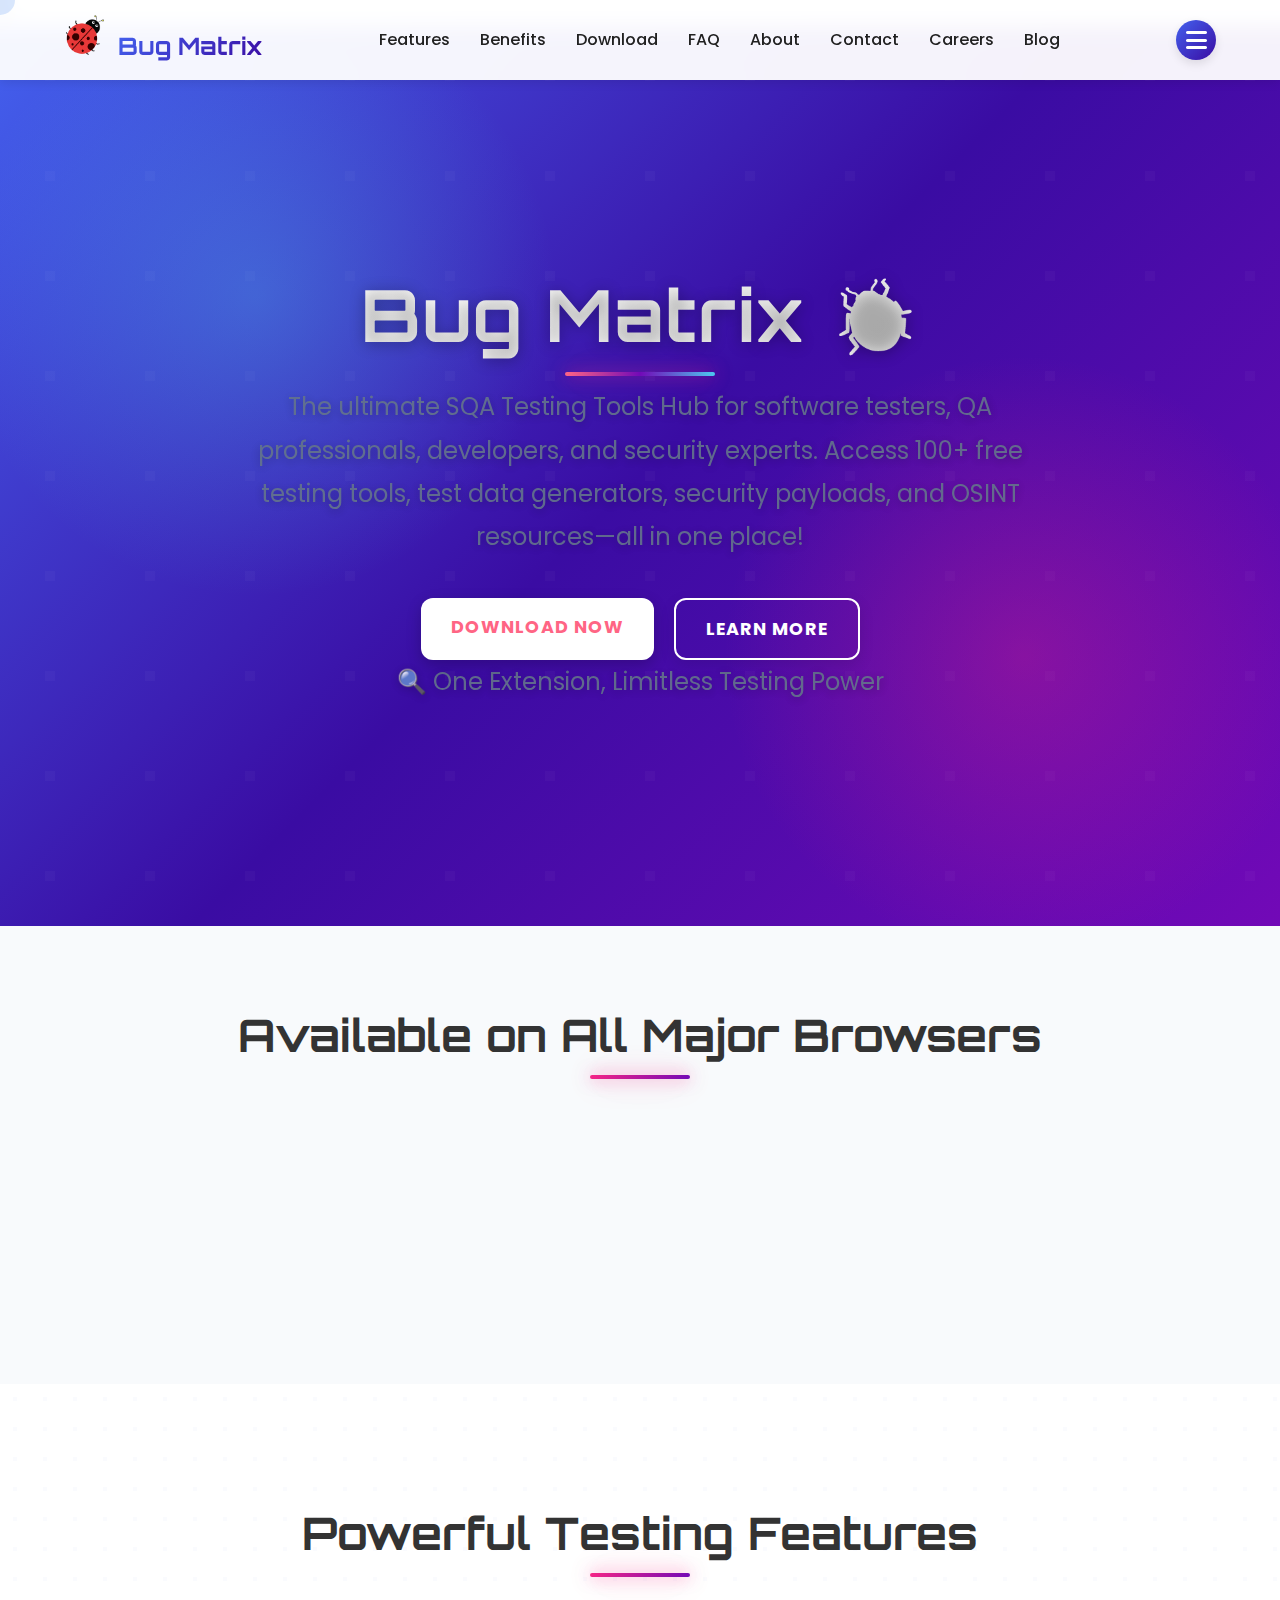
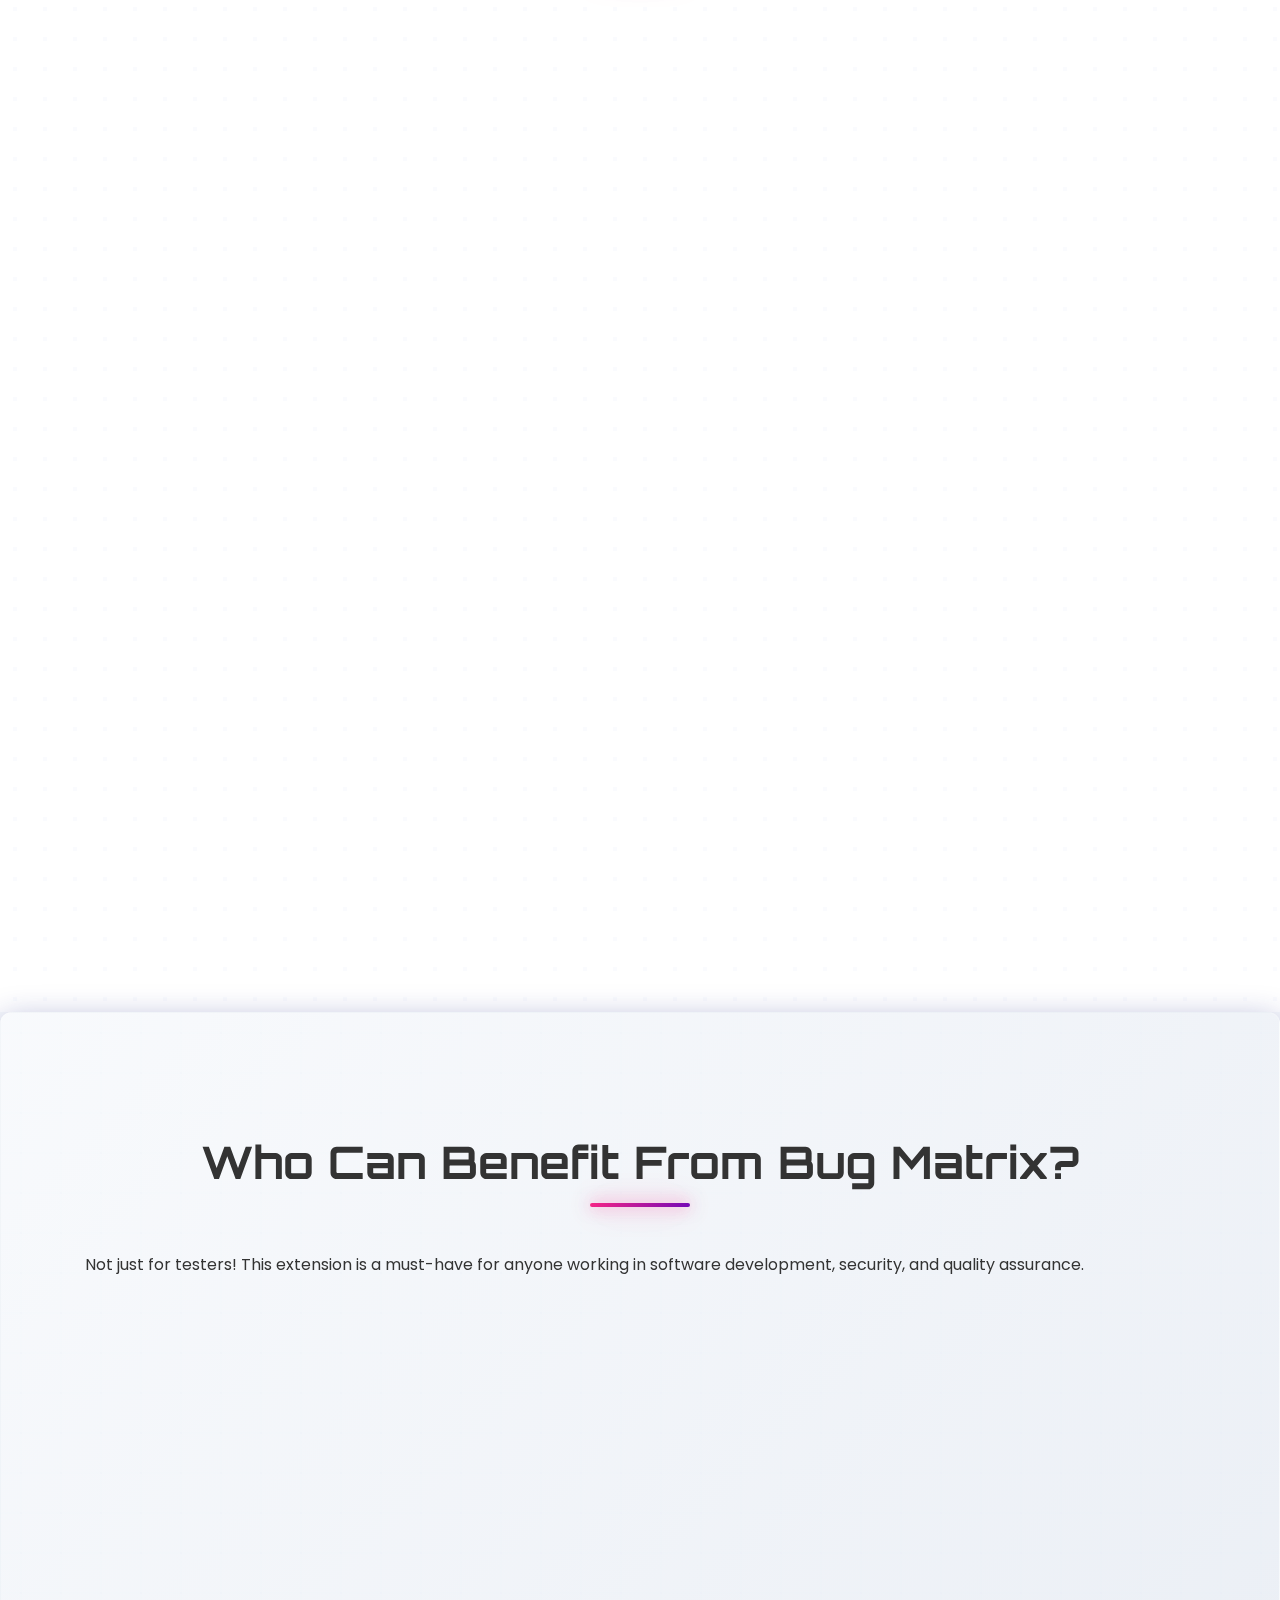
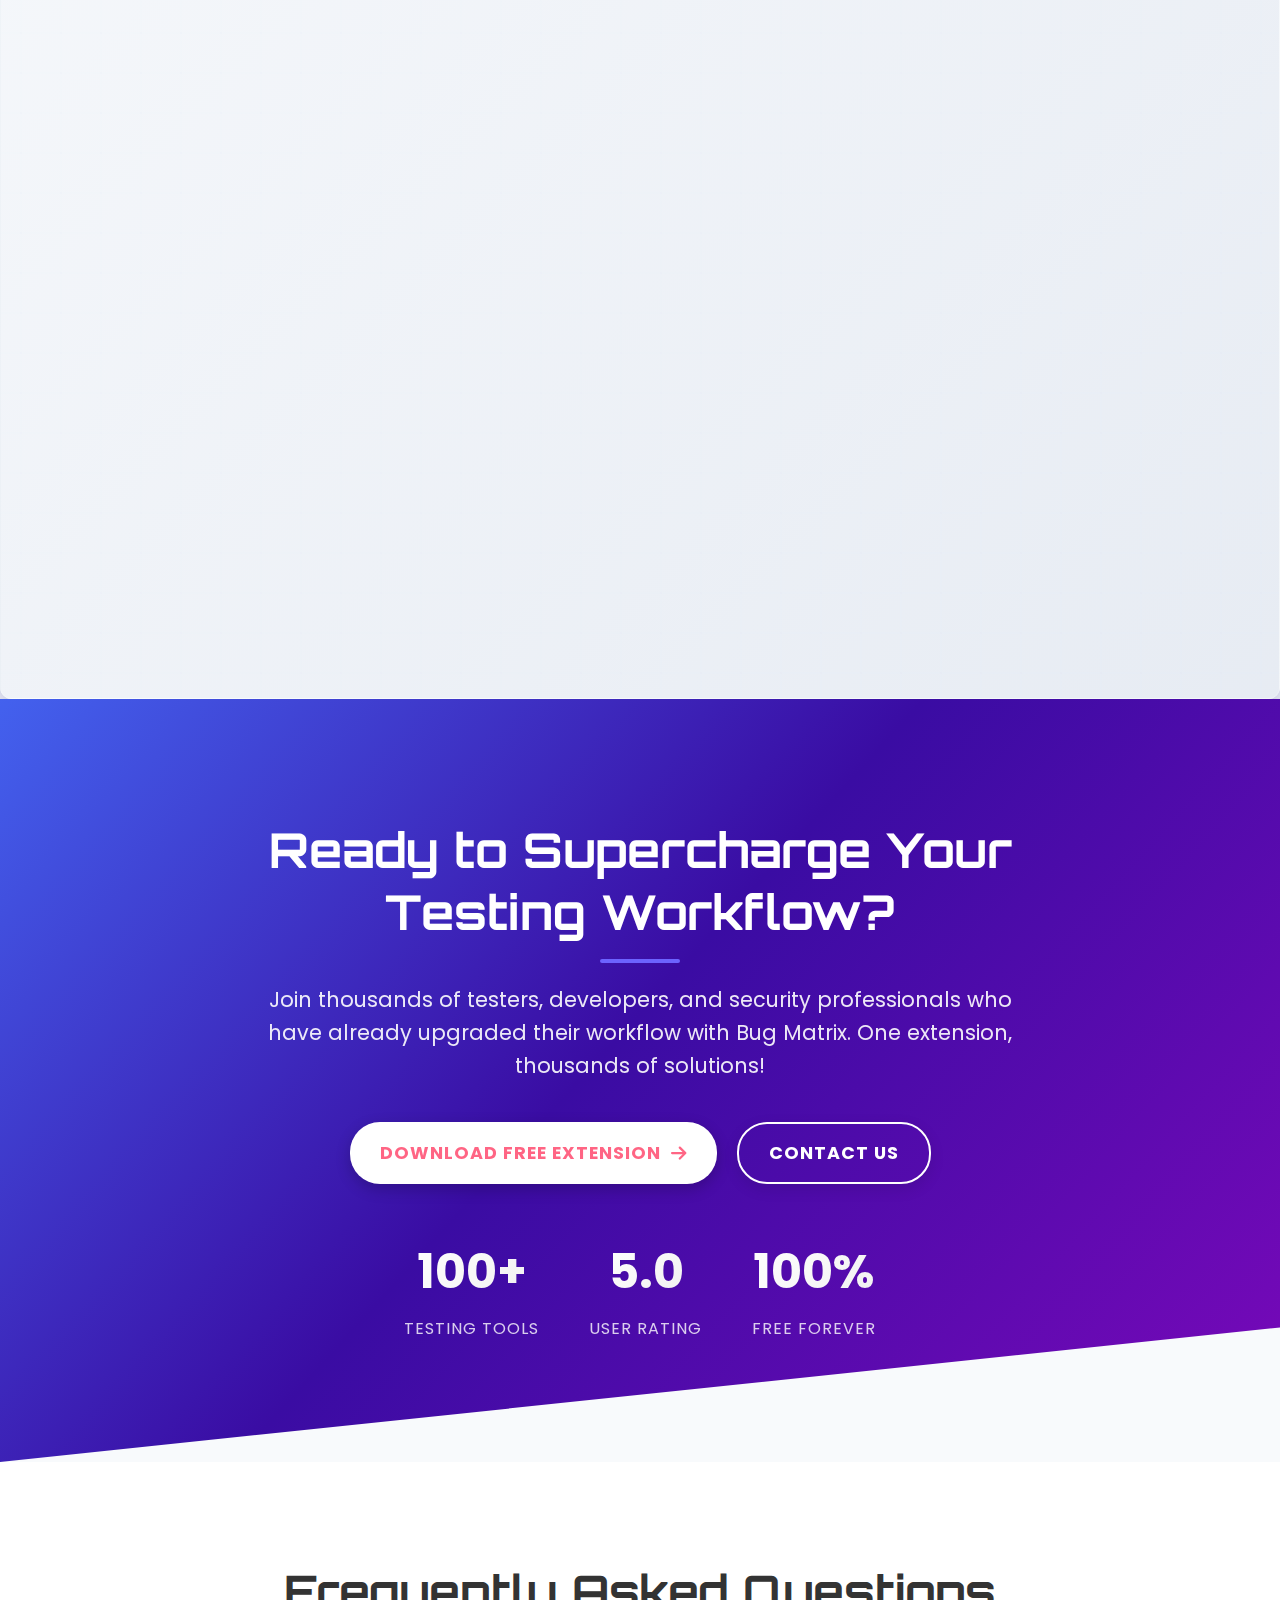
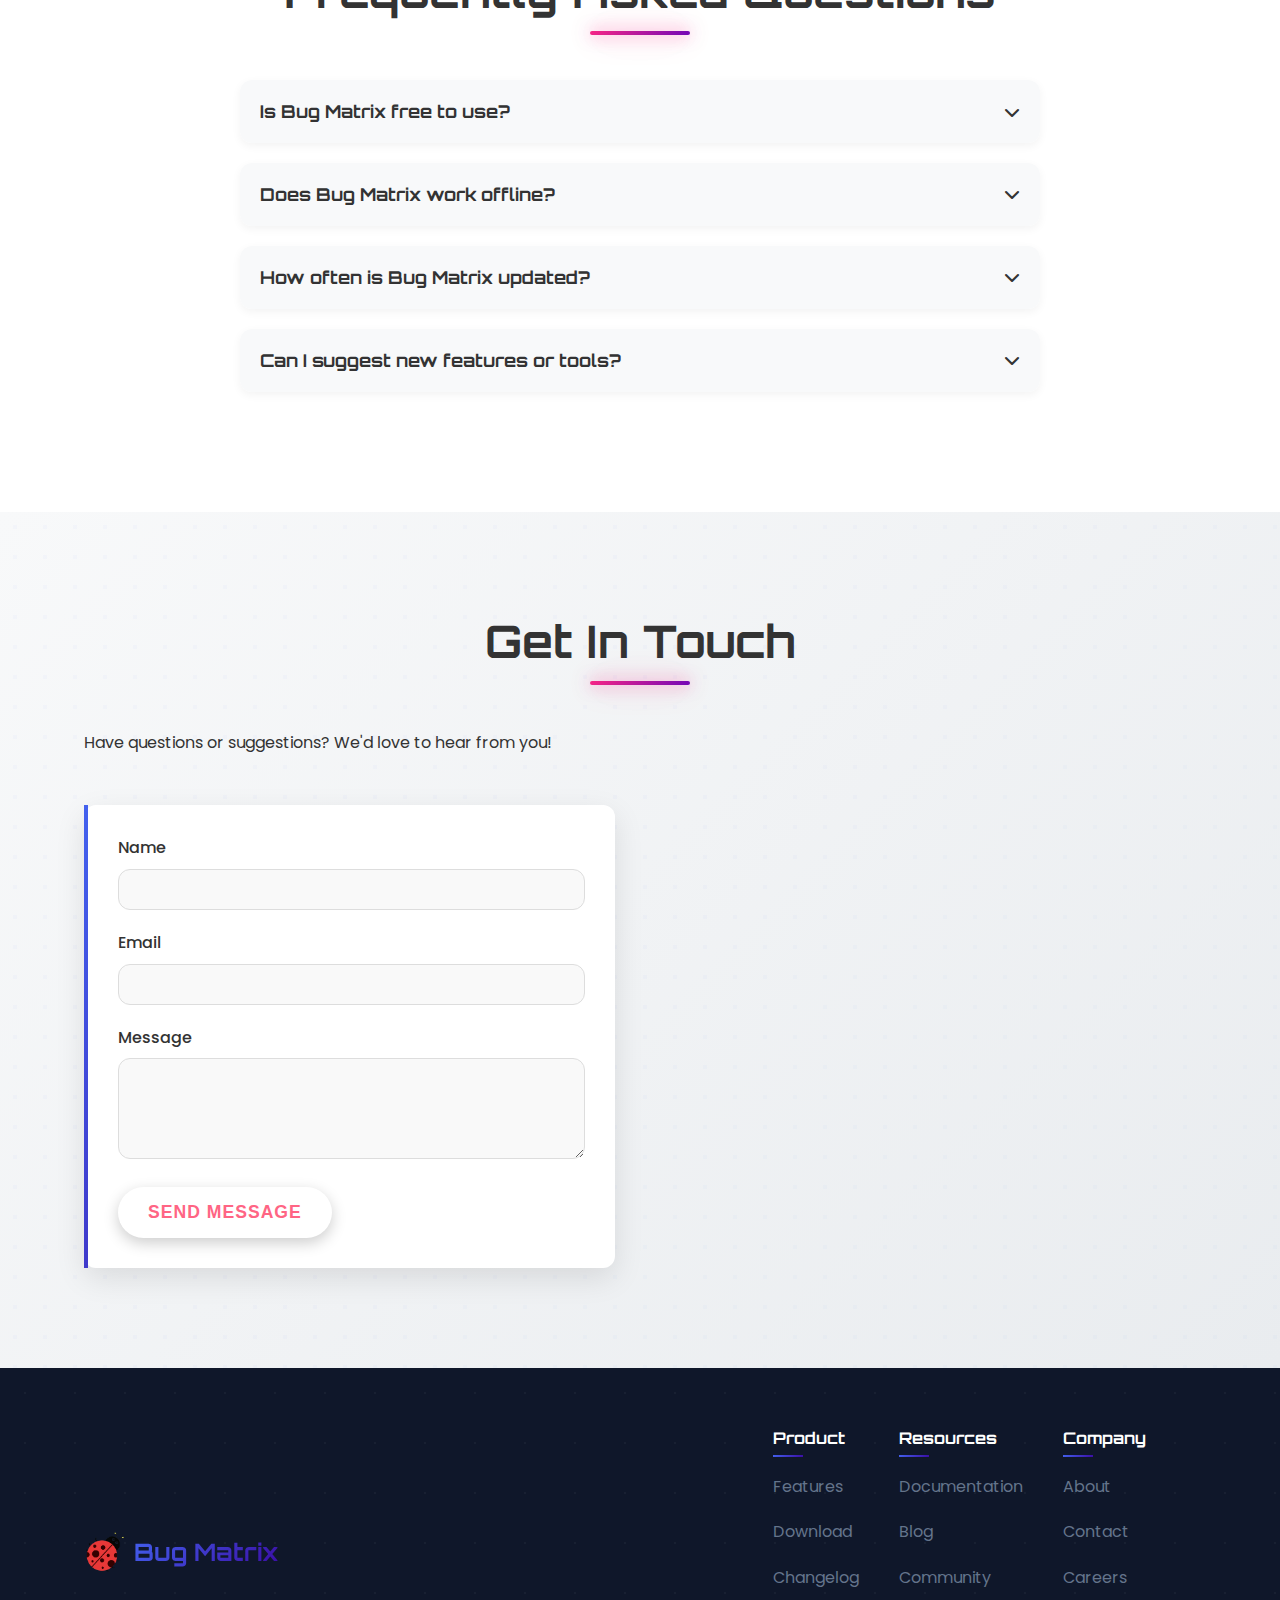
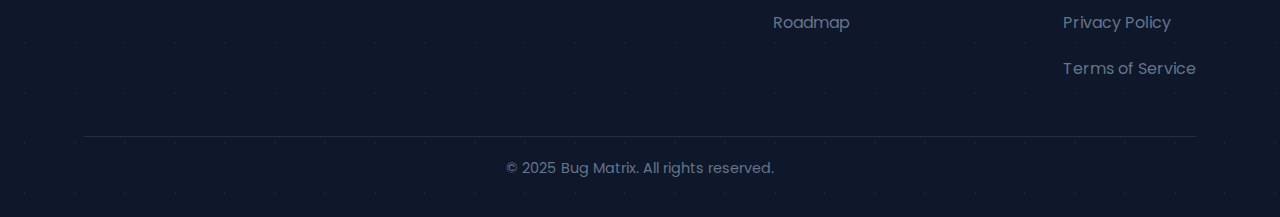
==== commit 1d344b83: "Enhanced SEO optimization: Added sitemap.xml, robots.txt, manifest.json, and robots-meta.xml. Improv" ====
--- a/index.html
+++ b/index.html
@@ -3,37 +3,46 @@
 <head>
     <meta charset="UTF-8">
     <meta name="viewport" content="width=device-width, initial-scale=1.0">
-    <title>Bug Matrix 🐞 – SQA Testing Tools Hub</title>
-    <meta name="description" content="Bug Matrix is your all-in-one browser extension for software testing. Access essential testing tools, resources, and templates in one place.">
-    <meta name="keywords" content="Bug Matrix, software testing, QA tools, test automation, API testing, performance testing, security testing, browser extension">
+    <title>Bug Matrix 🐞 – SQA Testing Tools Hub | Free Software Testing Extension</title>
+    <meta name="description" content="Bug Matrix is your all-in-one browser extension for software testing, QA, security testing, and more. Access 100+ testing tools, resources, and templates in one place. Free for Chrome and Firefox.">
+    <meta name="keywords" content="Bug Matrix, SQA tools, software testing tools, free testing tools, QA tools, test automation, API testing, performance testing, security testing, browser extension, test data generation, OSINT tools, Selenium, Playwright, Cypress, Postman, JMeter, Burp Suite, OWASP ZAP">
     <meta name="author" content="Bug Matrix Team">
-    <meta name="robots" content="index, follow">
+    <meta name="robots" content="index, follow, max-image-preview:large">
     <meta name="language" content="English">
+    <meta name="theme-color" content="#6c63ff">
     
     <!-- Open Graph / Facebook -->
     <meta property="og:type" content="website">
     <meta property="og:url" content="https://bugmatrix.sqatesting.com/">
-    <meta property="og:title" content="Bug Matrix 🐞 – SQA Testing Tools Hub">
-    <meta property="og:description" content="Bug Matrix is your all-in-one browser extension for software testing. Access essential testing tools, resources, and templates in one place.">
-    <meta property="og:image" content="images/bug-matrix-logo.png">
+    <meta property="og:title" content="Bug Matrix 🐞 – SQA Testing Tools Hub | Free Software Testing Extension">
+    <meta property="og:description" content="Bug Matrix is your all-in-one browser extension for software testing, QA, security testing, and more. Access 100+ testing tools, resources, and templates in one place. Free for Chrome and Firefox.">
+    <meta property="og:image" content="https://bugmatrix.sqatesting.com/images/bug-matrix-logo.png">
+    <meta property="og:site_name" content="Bug Matrix">
     
     <!-- Twitter -->
     <meta property="twitter:card" content="summary_large_image">
     <meta property="twitter:url" content="https://bugmatrix.sqatesting.com/">
-    <meta property="twitter:title" content="Bug Matrix 🐞 – SQA Testing Tools Hub">
-    <meta property="twitter:description" content="Bug Matrix is your all-in-one browser extension for software testing. Access essential testing tools, resources, and templates in one place.">
-    <meta property="twitter:image" content="images/bug-matrix-logo.png">
+    <meta property="twitter:title" content="Bug Matrix 🐞 – SQA Testing Tools Hub | Free Software Testing Extension">
+    <meta property="twitter:description" content="Bug Matrix is your all-in-one browser extension for software testing, QA, security testing, and more. Access 100+ testing tools, resources, and templates in one place. Free for Chrome and Firefox.">
+    <meta property="twitter:image" content="https://bugmatrix.sqatesting.com/images/bug-matrix-logo.png">
+    <meta property="twitter:creator" content="@bugmatrix">
     
     <!-- Favicon -->
     <link rel="shortcut icon" href="images/bug-matrix-logo.png" type="image/x-icon">
+    <link rel="apple-touch-icon" href="images/bug-matrix-logo.png">
     
     <!-- Canonical URL -->
     <link rel="canonical" href="https://bugmatrix.sqatesting.com/">
     
+    <!-- Additional SEO Meta Tags -->
+    <meta name="application-name" content="Bug Matrix">
+    <meta name="rating" content="General">
+    <meta name="revisit-after" content="7 days">
+    
     <link rel="stylesheet" href="styles.css">
     <link rel="preconnect" href="https://fonts.googleapis.com">
     <link rel="preconnect" href="https://fonts.gstatic.com" crossorigin>
-    <link href="https://fonts.googleapis.com/css2?family=Orbitron:wght@400;500;600;700&family=Roboto:wght@300;400;500;700&display=swap" rel="stylesheet">
+    <link href="https://fonts.googleapis.com/css2?family=Orbitron:wght@400;500;600;700&family=Roboto:wght@300;400;500;700&family=Poppins:wght@300;400;500;600;700&display=swap" rel="stylesheet">
     <link rel="stylesheet" href="https://cdnjs.cloudflare.com/ajax/libs/font-awesome/6.4.0/css/all.min.css">
     <link rel="stylesheet" href="https://cdnjs.cloudflare.com/ajax/libs/animate.css/4.1.1/animate.min.css">
     
@@ -59,33 +68,82 @@
     }
     </script>
     <style>
+        /* CSS Variables */
+        :root {
+            --primary-color: #6c63ff;
+            --secondary-color: #4d44d9;
+            --accent-color: #ff6584;
+            --text-color: #333;
+            --light-text: #777;
+            --white: #fff;
+            --black: #000;
+            --light-bg: #f9f9f9;
+            --border-radius: 8px;
+            --box-shadow: 0 10px 30px rgba(0, 0, 0, 0.1);
+            --transition: all 0.3s ease;
+            --gradient-primary: linear-gradient(135deg, #6c63ff 0%, #4d44d9 100%);
+            --gradient-accent: linear-gradient(135deg, #ff6584 0%, #ff8c66 100%);
+            --gradient-cool: linear-gradient(135deg, #00c6ff 0%, #0072ff 100%);
+            --gradient-warm: linear-gradient(135deg, #f857a6 0%, #ff5858 100%);
+            --gradient-green: linear-gradient(135deg, #43e97b 0%, #38f9d7 100%);
+        }
+        
         /* Enhanced styles for a more colorful and advanced UI */
         :root {
-            --primary-color: #4285f4;
-            --secondary-color: #34a853;
-            --accent-color: #ea4335;
-            --accent-color-2: #fbbc05;
-            --dark-bg: #1a1a2e;
-            --light-bg: #f8f9fa;
-            --text-color: #333;
-            --text-light: #f8f9fa;
-            --text-muted: #6c757d;
-            --border-color: #e9ecef;
-            --border-radius: 10px;
+            /* Updated vibrant color palette */
+            --accent-color-2: #7209b7;
+            --accent-color-3: #4cc9f0;
+            --accent-color-4: #b5179e;
+            --dark-bg: #0f172a;
+            --light-bg: #f8fafc;
+            --text-light: #f8fafc;
+            --text-muted: #64748b;
+            --border-color: #e2e8f0;
+            --border-radius: 12px;
             --box-shadow: 0 10px 30px rgba(0, 0, 0, 0.1);
             --box-shadow-hover: 0 15px 35px rgba(0, 0, 0, 0.15);
-            --transition: all 0.3s ease;
-            --gradient-1: linear-gradient(135deg, #4285f4, #34a853);
-            --gradient-2: linear-gradient(135deg, #ea4335, #fbbc05);
-            --gradient-3: linear-gradient(135deg, #9c27b0, #4285f4);
-            --gradient-hero: linear-gradient(135deg, #4285f4 0%, #8ab4f8 50%, #34a853 100%);
-            --gradient-btn: linear-gradient(135deg, #4285f4 0%, #34a853 100%);
-            --gradient-btn-hover: linear-gradient(135deg, #9c27b0 0%, #4285f4 100%);
-            --shadow-neon: 0 0 15px rgba(66, 133, 244, 0.5), 0 0 30px rgba(66, 133, 244, 0.3), 0 0 45px rgba(66, 133, 244, 0.1);
+            
+            /* Enhanced gradients */
+            --gradient-1: linear-gradient(135deg, #4361ee, #3a0ca3);
+            --gradient-2: linear-gradient(135deg, #f72585, #7209b7);
+            --gradient-3: linear-gradient(135deg, #4cc9f0, #4361ee);
+            --gradient-4: linear-gradient(135deg, #7209b7, #3a0ca3);
+            --gradient-5: linear-gradient(135deg, #f72585, #4cc9f0);
+            
+            /* Hero section gradients */
+            --gradient-hero: linear-gradient(135deg, #4361ee 0%, #3a0ca3 50%, #7209b7 100%);
+            --gradient-btn: linear-gradient(135deg, #f72585 0%, #7209b7 100%);
+            --gradient-btn-hover: linear-gradient(135deg, #4cc9f0 0%, #4361ee 100%);
+            
+            /* Card gradients */
+            --gradient-card-1: linear-gradient(135deg, #4361ee, #4cc9f0);
+            --gradient-card-2: linear-gradient(135deg, #f72585, #b5179e);
+            --gradient-card-3: linear-gradient(135deg, #7209b7, #3a0ca3);
+            --gradient-card-4: linear-gradient(135deg, #4cc9f0, #4361ee);
+            
+            /* Shadows */
+            --shadow-neon: 0 0 15px rgba(67, 97, 238, 0.5), 0 0 30px rgba(67, 97, 238, 0.3), 0 0 45px rgba(67, 97, 238, 0.1);
+            --shadow-neon-pink: 0 0 15px rgba(247, 37, 133, 0.5), 0 0 30px rgba(247, 37, 133, 0.3), 0 0 45px rgba(247, 37, 133, 0.1);
+            --shadow-neon-purple: 0 0 15px rgba(114, 9, 183, 0.5), 0 0 30px rgba(114, 9, 183, 0.3), 0 0 45px rgba(114, 9, 183, 0.1);
+            --shadow-neon-blue: 0 0 15px rgba(76, 201, 240, 0.5), 0 0 30px rgba(76, 201, 240, 0.3), 0 0 45px rgba(76, 201, 240, 0.1);
             --shadow-card: 0 10px 30px rgba(0, 0, 0, 0.15);
             --shadow-card-hover: 0 15px 35px rgba(0, 0, 0, 0.2);
-        }
-        
+            
+            /* Glass morphism */
+            --glass-bg: rgba(255, 255, 255, 0.1);
+            --glass-border: rgba(255, 255, 255, 0.2);
+            --glass-shadow: 0 8px 32px 0 rgba(31, 38, 135, 0.37);
+            --glass-blur: blur(8px);
+        }
+        
+        body {
+            font-family: 'Poppins', 'Roboto', sans-serif;
+            background-color: var(--light-bg);
+            color: var(--text-color);
+            overflow-x: hidden;
+        }
+        
+        /* Enhanced Hero Section */
         .hero {
             background: var(--gradient-hero);
             position: relative;
@@ -115,8 +173,8 @@
             left: 0;
             width: 100%;
             height: 100%;
-            background: radial-gradient(circle at 20% 30%, rgba(255, 255, 255, 0.3) 0%, transparent 20%),
-                        radial-gradient(circle at 80% 70%, rgba(255, 255, 255, 0.3) 0%, transparent 20%);
+            background: radial-gradient(circle at 20% 30%, rgba(76, 201, 240, 0.3) 0%, transparent 25%),
+                        radial-gradient(circle at 80% 70%, rgba(247, 37, 133, 0.3) 0%, transparent 25%);
             animation: pulse-bg 8s infinite alternate;
         }
         
@@ -145,7 +203,7 @@
         }
         
         .hero h1 {
-            font-size: 4.2rem;
+            font-size: 4.5rem;
             font-weight: 700;
             margin-bottom: 1.5rem;
             text-shadow: 0 2px 15px rgba(0, 0, 0, 0.3);
@@ -176,9 +234,9 @@
             transform: translateX(-50%);
             width: 150px;
             height: 4px;
-            background: white;
+            background: linear-gradient(90deg, var(--accent-color), var(--accent-color-2), var(--accent-color-3));
             border-radius: 4px;
-            box-shadow: var(--shadow-neon);
+            box-shadow: var(--shadow-neon-pink);
             animation: width-pulse 3s infinite alternate;
         }
         
@@ -207,7 +265,7 @@
         
         .primary-btn {
             background: white;
-            color: var(--primary-color);
+            color: var(--accent-color);
             border: none;
             padding: 15px 30px;
             border-radius: 30px;
@@ -219,7 +277,7 @@
             transition: all 0.3s ease;
             position: relative;
             overflow: hidden;
-            z-index: 1;
+            z-index: 5;
         }
         
         .primary-btn::before {
@@ -236,7 +294,7 @@
         }
         
         .primary-btn:hover {
-            color: white;
+            color: #43e97b !important;
             transform: translateY(-5px);
             box-shadow: 0 10px 20px rgba(0, 0, 0, 0.3);
         }
@@ -257,44 +315,50 @@
             letter-spacing: 1px;
             box-shadow: 0 5px 15px rgba(0, 0, 0, 0.1);
             transition: all 0.3s ease;
-        }
-        
-        .secondary-btn:hover {
-            background: white;
-            color: var(--primary-color);
-            transform: translateY(-5px);
-            box-shadow: 0 10px 20px rgba(0, 0, 0, 0.2);
-        }
-        
-        .hero-image {
-            position: relative;
-            z-index: 2;
-            margin-top: 50px;
-            text-align: center;
-        }
-        
-        .hero-image img {
-            max-width: 80%;
-            filter: drop-shadow(0 20px 30px rgba(0, 0, 0, 0.3));
-            transition: all 0.5s ease;
-            animation: float 6s ease-in-out infinite;
-        }
-        
-        .browsers {
-            background: linear-gradient(135deg, #f8f9fa 0%, #e9ecef 100%);
-            padding: 60px 0;
             position: relative;
             overflow: hidden;
-        }
-        
-        .browsers::before {
+            z-index: 5;
+        }
+        
+        .secondary-btn::before {
             content: '';
             position: absolute;
             top: 0;
             left: 0;
             width: 100%;
             height: 100%;
-            background: url('data:image/svg+xml;utf8,<svg xmlns="http://www.w3.org/2000/svg" width="20" height="20" viewBox="0 0 20 20"><circle cx="10" cy="10" r="2" fill="%234285f4" opacity="0.1"/></svg>');
+            background: white;
+            z-index: -1;
+            transition: all 0.5s ease;
+            opacity: 0;
+        }
+        
+        .secondary-btn:hover {
+            color: #ffcc00 !important;
+            transform: translateY(-5px);
+            box-shadow: 0 10px 20px rgba(0, 0, 0, 0.2);
+        }
+        
+        .secondary-btn:hover::before {
+            opacity: 1;
+        }
+        
+        /* Enhanced Browser Logos Section */
+        .browsers {
+            background: linear-gradient(135deg, #f8fafc 0%, #e2e8f0 100%);
+            padding: 80px 0;
+            position: relative;
+            overflow: hidden;
+        }
+        
+        .browsers::before {
+            content: '';
+            position: absolute;
+            top: 0;
+            left: 0;
+            width: 100%;
+            height: 100%;
+            background: url('data:image/svg+xml;utf8,<svg xmlns="http://www.w3.org/2000/svg" width="20" height="20" viewBox="0 0 20 20"><circle cx="10" cy="10" r="2" fill="%234361ee" opacity="0.1"/></svg>');
             opacity: 0.5;
         }
         
@@ -312,14 +376,40 @@
             align-items: center;
             text-align: center;
             transition: all 0.3s ease;
-            padding: 20px;
-            border-radius: 10px;
+            padding: 30px;
+            border-radius: var(--border-radius);
             background: white;
             box-shadow: var(--shadow-card);
+            position: relative;
+            overflow: hidden;
+            z-index: 1;
+        }
+        
+        .browser-logo::before {
+            content: '';
+            position: absolute;
+            top: 0;
+            left: 0;
+            width: 100%;
+            height: 5px;
+            background: var(--gradient-card-1);
+            z-index: 1;
+        }
+        
+        .browser-logo:nth-child(2)::before {
+            background: var(--gradient-card-2);
+        }
+        
+        .browser-logo:nth-child(3)::before {
+            background: var(--gradient-card-3);
+        }
+        
+        .browser-logo:nth-child(4)::before {
+            background: var(--gradient-card-4);
         }
         
         .browser-logo:hover {
-            transform: translateY(-10px);
+            transform: translateY(-10px) scale(1.05);
             box-shadow: var(--shadow-card-hover);
         }
         
@@ -328,20 +418,41 @@
             height: 80px;
             margin-bottom: 15px;
             transition: all 0.3s ease;
+            filter: drop-shadow(0 5px 10px rgba(0, 0, 0, 0.1));
         }
         
         .browser-logo:hover img {
             transform: scale(1.1);
+            animation: pulse 1.5s infinite;
         }
         
         .browser-logo span {
             font-weight: 700;
-            color: var(--text-dark);
+            color: var(--text-color);
             font-size: 1.1rem;
-        }
-        
+            position: relative;
+            padding-bottom: 10px;
+        }
+        
+        .browser-logo span::after {
+            content: '';
+            position: absolute;
+            bottom: 0;
+            left: 50%;
+            transform: translateX(-50%);
+            width: 0;
+            height: 2px;
+            background: var(--gradient-btn);
+            transition: all 0.3s ease;
+        }
+        
+        .browser-logo:hover span::after {
+            width: 80%;
+        }
+        
+        /* Enhanced Features Section */
         .features {
-            padding: 100px 0;
+            padding: 120px 0;
             background: white;
             position: relative;
             overflow: hidden;
@@ -354,15 +465,16 @@
             left: 0;
             width: 100%;
             height: 100%;
-            background: url('data:image/svg+xml;utf8,<svg xmlns="http://www.w3.org/2000/svg" width="30" height="30" viewBox="0 0 30 30"><rect x="13" y="13" width="4" height="4" fill="%234285f4" opacity="0.05"/></svg>');
+            background: url('data:image/svg+xml;utf8,<svg xmlns="http://www.w3.org/2000/svg" width="30" height="30" viewBox="0 0 30 30"><rect x="13" y="13" width="4" height="4" fill="%234361ee" opacity="0.05"/></svg>');
         }
         
         .section-title {
             position: relative;
             margin-bottom: 60px;
-            font-size: 2.5rem;
-            color: var(--text-dark);
+            font-size: 2.8rem;
+            color: var(--text-color);
             text-align: center;
+            font-weight: 700;
         }
         
         .section-title::after {
@@ -375,11 +487,12 @@
             height: 4px;
             background: var(--gradient-btn);
             border-radius: 2px;
+            box-shadow: var(--shadow-neon-pink);
         }
         
         .features-grid {
             display: grid;
-            grid-template-columns: repeat(auto-fill, minmax(300px, 1fr));
+            grid-template-columns: repeat(auto-fill, minmax(320px, 1fr));
             gap: 30px;
             position: relative;
             z-index: 1;
@@ -387,8 +500,8 @@
         
         .feature-card {
             background: white;
-            border-radius: 15px;
-            padding: 30px;
+            border-radius: var(--border-radius);
+            padding: 40px 30px;
             box-shadow: var(--shadow-card);
             transition: all 0.3s ease;
             position: relative;
@@ -406,6 +519,7 @@
             height: 5px;
             background: var(--gradient-card-1);
             z-index: 1;
+            transition: all 0.3s ease;
         }
         
         .feature-card:nth-child(2n)::before {
@@ -421,22 +535,45 @@
         }
         
         .feature-card:hover {
-            transform: translateY(-10px);
+            transform: translateY(-10px) scale(1.02);
             box-shadow: var(--shadow-card-hover);
         }
         
+        .feature-card:hover::before {
+            height: 10px;
+        }
+        
         .feature-icon {
-            font-size: 2.5rem;
-            margin-bottom: 20px;
-            color: var(--primary-color);
-            background: linear-gradient(135deg, var(--primary-color) 0%, var(--quaternary-color) 100%);
+            font-size: 3rem;
+            margin-bottom: 25px;
+            background: var(--gradient-1);
             -webkit-background-clip: text;
             background-clip: text;
             -webkit-text-fill-color: transparent;
             display: inline-block;
+            transition: all 0.3s ease;
+        }
+        
+        .feature-card:nth-child(2n) .feature-icon {
+            background: var(--gradient-2);
+            -webkit-background-clip: text;
+            background-clip: text;
+        }
+        
+        .feature-card:nth-child(3n) .feature-icon {
+            background: var(--gradient-3);
+            -webkit-background-clip: text;
+            background-clip: text;
+        }
+        
+        .feature-card:nth-child(4n) .feature-icon {
+            background: var(--gradient-4);
+            -webkit-background-clip: text;
+            background-clip: text;
         }
         
         .feature-card:hover .feature-icon {
+            transform: scale(1.1);
             animation: pulse 1.5s infinite;
         }
         
@@ -447,15 +584,32 @@
             position: relative;
             padding-bottom: 15px;
             transition: all 0.3s ease;
+            font-weight: 600;
+        }
+        
+        .feature-card h3::after {
+            content: '';
+            position: absolute;
+            bottom: 0;
+            left: 0;
+            width: 50px;
+            height: 3px;
+            background: var(--gradient-btn);
+            border-radius: 2px;
+            transition: all 0.3s ease;
+        }
+        
+        .feature-card:hover h3::after {
+            width: 80px;
         }
         
         .feature-card p {
             color: var(--text-muted);
             margin-bottom: 20px;
             transition: all 0.3s ease;
-        }
-        
-        .feature-card:hover h3,
+            line-height: 1.7;
+        }
+        
         .feature-card:hover p {
             color: var(--text-color);
         }
@@ -486,6 +640,19 @@
             }
         }
         
+        /* Glowing effect for buttons and important elements */
+        @keyframes glow {
+            0% {
+                box-shadow: 0 0 5px rgba(76, 201, 240, 0.5);
+            }
+            50% {
+                box-shadow: 0 0 20px rgba(76, 201, 240, 0.8), 0 0 30px rgba(76, 201, 240, 0.5);
+            }
+            100% {
+                box-shadow: 0 0 5px rgba(76, 201, 240, 0.5);
+            }
+        }
+        
         /* Responsive adjustments */
         @media (max-width: 768px) {
             .hero {
@@ -493,7 +660,7 @@
             }
             
             .hero h1 {
-                font-size: 2.5rem;
+                font-size: 2.8rem;
             }
             
             .hero p {
@@ -505,52 +672,103 @@
                 gap: 15px;
             }
             
-            .browser-logos {
-                gap: 20px;
-            }
-            
-            .browser-logo img {
-                width: 60px;
-                height: 60px;
-            }
-        }
-        
-        /* Additional modern UI enhancements */
-        body {
-            background-color: #f9f9f9;
-            background-image: 
-                radial-gradient(circle at 25% 5%, rgba(66, 133, 244, 0.05) 5%, transparent 8%),
-                radial-gradient(circle at 75% 80%, rgba(52, 168, 83, 0.05) 5%, transparent 8%);
-        }
-        
-        /* Modern Scrollbar */
+            .browser-logo {
+                padding: 20px;
+            }
+            
+            .feature-card {
+                padding: 30px 20px;
+            }
+            
+            .section-title {
+                font-size: 2.2rem;
+            }
+        }
+        
+        /* Custom scrollbar */
         ::-webkit-scrollbar {
             width: 10px;
         }
         
         ::-webkit-scrollbar-track {
-            background: #f1f1f1;
+            background: var(--light-bg);
         }
         
         ::-webkit-scrollbar-thumb {
-            background: var(--primary-color);
-            border-radius: 10px;
+            background: linear-gradient(var(--primary-color), var(--accent-color-2));
+            border-radius: 5px;
         }
         
         ::-webkit-scrollbar-thumb:hover {
-            background: var(--secondary-color);
+            background: linear-gradient(var(--accent-color), var(--accent-color-3));
+        }
+        
+        /* Glass Morphism Card Styles */
+        .glass-card {
+            background: var(--glass-bg);
+            backdrop-filter: var(--glass-blur);
+            -webkit-backdrop-filter: var(--glass-blur);
+            border: 1px solid var(--glass-border);
+            box-shadow: var(--glass-shadow);
+            border-radius: var(--border-radius);
+            transition: all 0.4s ease;
+            overflow: hidden;
+        }
+        
+        .glass-card:hover {
+            transform: translateY(-10px) scale(1.02);
+            box-shadow: 0 15px 30px rgba(0, 0, 0, 0.2);
+            border-color: rgba(255, 255, 255, 0.4);
+        }
+        
+        /* 3D Card Effect */
+        .card-3d {
+            transform-style: preserve-3d;
+            perspective: 1000px;
+            transition: all 0.6s cubic-bezier(0.23, 1, 0.32, 1);
+        }
+        
+        .card-3d:hover {
+            transform: rotateY(10deg) rotateX(10deg) scale(1.05);
+        }
+        
+        .card-3d::before {
+            content: '';
+            position: absolute;
+            top: 0;
+            left: 0;
+            width: 100%;
+            height: 100%;
+            background: linear-gradient(120deg, rgba(255,255,255,0) 30%, rgba(255,255,255,0.2) 38%, rgba(255,255,255,0.2) 40%, rgba(255,255,255,0) 48%);
+            background-size: 200% 200%;
+            animation: shine 3s infinite;
+            z-index: 2;
+            border-radius: var(--border-radius);
+            pointer-events: none;
+        }
+        
+        @keyframes shine {
+            0% {
+                background-position: 200% 0;
+            }
+            100% {
+                background-position: -200% 0;
+            }
         }
         
         /* Enhanced Feature Cards */
         .feature-card {
-            border-radius: 20px;
+            background: white;
+            border-radius: var(--border-radius);
             padding: 40px 30px;
-            box-shadow: 0 10px 30px rgba(0, 0, 0, 0.05);
-            transition: all 0.4s ease;
+            box-shadow: var(--shadow-card);
+            transition: all 0.5s cubic-bezier(0.23, 1, 0.32, 1);
             position: relative;
             overflow: hidden;
             z-index: 1;
             border: 1px solid rgba(0, 0, 0, 0.05);
+            transform-style: preserve-3d;
+            perspective: 1000px;
         }
         
         .feature-card::before {
@@ -560,184 +778,1145 @@
             left: 0;
             width: 100%;
             height: 5px;
+            background: var(--gradient-card-1);
+            z-index: 1;
+            transition: all 0.5s cubic-bezier(0.23, 1, 0.32, 1);
+        }
+        
+        .feature-card:nth-child(2n)::before {
+            background: var(--gradient-card-2);
+        }
+        
+        .feature-card:nth-child(3n)::before {
+            background: var(--gradient-card-3);
+        }
+        
+        .feature-card:nth-child(4n)::before {
+            background: var(--gradient-card-4);
+        }
+        
+        .feature-card:hover {
+            transform: translateY(-15px) rotateY(5deg) rotateX(5deg) scale(1.05);
+            box-shadow: var(--shadow-card-hover), 
+                        0 5px 15px rgba(67, 97, 238, 0.1), 
+                        0 15px 35px rgba(67, 97, 238, 0.1);
+        }
+        
+        .feature-card:hover::before {
+            height: 10px;
+        }
+        
+        .feature-card-content {
+            position: relative;
+            z-index: 2;
+            transform: translateZ(20px);
+            transition: all 0.5s cubic-bezier(0.23, 1, 0.32, 1);
+        }
+        
+        .feature-card:hover .feature-card-content {
+            transform: translateZ(40px);
+        }
+        
+        .feature-icon {
+            font-size: 3.2rem;
+            margin-bottom: 25px;
             background: var(--gradient-1);
-            z-index: -1;
-        }
-        
-        .feature-card:nth-child(2n)::before {
+            -webkit-background-clip: text;
+            background-clip: text;
+            -webkit-text-fill-color: transparent;
+            display: inline-block;
+            transition: all 0.5s cubic-bezier(0.23, 1, 0.32, 1);
+            transform: translateZ(30px);
+        }
+        
+        .feature-card:nth-child(2n) .feature-icon {
             background: var(--gradient-2);
-        }
-        
-        .feature-card:nth-child(3n)::before {
+            -webkit-background-clip: text;
+            background-clip: text;
+        }
+        
+        .feature-card:nth-child(3n) .feature-icon {
             background: var(--gradient-3);
-        }
-        
-        .feature-card:hover {
-            transform: translateY(-15px);
-            box-shadow: 0 20px 40px rgba(0, 0, 0, 0.1);
-        }
-        
-        .feature-icon {
+            -webkit-background-clip: text;
+            background-clip: text;
+        }
+        
+        .feature-card:nth-child(4n) .feature-icon {
+            background: var(--gradient-4);
+            -webkit-background-clip: text;
+            background-clip: text;
+        }
+        
+        .feature-card:hover .feature-icon {
+            transform: translateZ(60px) scale(1.1);
+            animation: pulse 1.5s infinite;
+        }
+        
+        .feature-card h3 {
+            font-size: 1.5rem;
+            margin-bottom: 15px;
+            color: var(--text-color);
+            position: relative;
+            padding-bottom: 15px;
+            transition: all 0.5s cubic-bezier(0.23, 1, 0.32, 1);
+            font-weight: 600;
+            transform: translateZ(25px);
+        }
+        
+        .feature-card:hover h3 {
+            transform: translateZ(50px);
+        }
+        
+        .feature-card h3::after {
+            content: '';
+            position: absolute;
+            bottom: 0;
+            left: 0;
+            width: 50px;
+            height: 3px;
+            background: var(--gradient-btn);
+            border-radius: 2px;
+            transition: all 0.5s cubic-bezier(0.23, 1, 0.32, 1);
+        }
+        
+        .feature-card:hover h3::after {
+            width: 80px;
+            box-shadow: var(--shadow-neon-pink);
+        }
+        
+        .feature-card p {
+            color: var(--text-muted);
+            margin-bottom: 20px;
+            transition: all 0.5s cubic-bezier(0.23, 1, 0.32, 1);
+            line-height: 1.7;
+            transform: translateZ(20px);
+        }
+        
+        .feature-card:hover p {
+            color: var(--text-color);
+            transform: translateZ(40px);
+        }
+        
+        /* Enhanced Browser Logo Cards */
+        .browser-logo {
+            display: flex;
+            flex-direction: column;
+            align-items: center;
+            text-align: center;
+            transition: all 0.5s cubic-bezier(0.23, 1, 0.32, 1);
+            padding: 30px;
+            border-radius: var(--border-radius);
+            background: white;
+            box-shadow: var(--shadow-card);
+            position: relative;
+            overflow: hidden;
+            z-index: 1;
+            transform-style: preserve-3d;
+            perspective: 1000px;
+        }
+        
+        .browser-link {
+            position: absolute;
+            top: 0;
+            left: 0;
+            width: 100%;
+            height: 100%;
+            z-index: 10;
+            cursor: pointer;
+        }
+        
+        .browser-logo::before {
+            content: '';
+            position: absolute;
+            top: 0;
+            left: 0;
+            width: 100%;
+            height: 5px;
+            background: var(--gradient-card-1);
+            z-index: 1;
+            transition: all 0.5s cubic-bezier(0.23, 1, 0.32, 1);
+        }
+        
+        .browser-logo:nth-child(2)::before {
+            background: var(--gradient-card-2);
+        }
+        
+        .browser-logo:nth-child(3)::before {
+            background: var(--gradient-card-3);
+        }
+        
+        .browser-logo:nth-child(4)::before {
+            background: var(--gradient-card-4);
+        }
+        
+        .browser-logo:hover {
+            transform: translateY(-15px) rotateY(5deg) rotateX(5deg) scale(1.05);
+            box-shadow: var(--shadow-card-hover);
+        }
+        
+        .browser-logo:hover::before {
+            height: 10px;
+        }
+        
+        .browser-logo-content {
+            position: relative;
+            z-index: 2;
+            transform: translateZ(20px);
+            transition: all 0.5s cubic-bezier(0.23, 1, 0.32, 1);
+        }
+        
+        .browser-logo:hover .browser-logo-content {
+            transform: translateZ(40px);
+        }
+        
+        .browser-logo img {
             width: 80px;
             height: 80px;
-            background: var(--light-bg);
+            margin-bottom: 15px;
+            transition: all 0.5s cubic-bezier(0.23, 1, 0.32, 1);
+            filter: drop-shadow(0 5px 10px rgba(0, 0, 0, 0.1));
+            transform: translateZ(30px);
+        }
+        
+        .browser-logo:hover img {
+            transform: translateZ(60px) scale(1.1);
+            animation: pulse 1.5s infinite;
+            filter: drop-shadow(0 10px 20px rgba(0, 0, 0, 0.2));
+        }
+        
+        .browser-logo span {
+            font-weight: 700;
+            color: var(--text-color);
+            font-size: 1.1rem;
+            position: relative;
+            padding-bottom: 10px;
+            transition: all 0.5s cubic-bezier(0.23, 1, 0.32, 1);
+            transform: translateZ(25px);
+        }
+        
+        .browser-logo:hover span {
+            transform: translateZ(50px);
+        }
+        
+        .browser-logo span::after {
+            content: '';
+            position: absolute;
+            bottom: 0;
+            left: 50%;
+            transform: translateX(-50%);
+            width: 0;
+            height: 2px;
+            background: var(--gradient-btn);
+            transition: all 0.5s cubic-bezier(0.23, 1, 0.32, 1);
+        }
+        
+        .browser-logo:hover span::after {
+            width: 80%;
+            box-shadow: var(--shadow-neon-pink);
+        }
+        
+        /* Tilt Effect for Cards */
+        .js-tilt {
+            transform-style: preserve-3d;
+            transform: perspective(1000px);
+        }
+        
+        .js-tilt-glare {
+            border-radius: var(--border-radius);
+        }
+        
+        /* Animated Gradient Border */
+        .gradient-border {
+            position: relative;
+            border-radius: var(--border-radius);
+            padding: 5px;
+        }
+        
+        .gradient-border::before {
+            content: '';
+            position: absolute;
+            top: 0;
+            left: 0;
+            right: 0;
+            bottom: 0;
+            border-radius: var(--border-radius);
+            padding: 4px;
+            background: linear-gradient(
+                45deg,
+                var(--accent-color),
+                var(--accent-color-2),
+                var(--accent-color-3),
+                var(--accent-color-4),
+                var(--primary-color),
+                var(--secondary-color)
+            );
+            -webkit-mask: 
+                linear-gradient(#fff 0 0) content-box, 
+                linear-gradient(#fff 0 0);
+            -webkit-mask-composite: xor;
+            mask-composite: exclude;
+            animation: border-rotate 4s linear infinite;
+            background-size: 400% 400%;
+        }
+        
+        @keyframes border-rotate {
+            0% {
+                background-position: 0% 50%;
+            }
+            50% {
+                background-position: 100% 50%;
+            }
+            100% {
+                background-position: 0% 50%;
+            }
+        }
+        
+        /* Floating Elements */
+        .float-element {
+            animation: float 6s ease-in-out infinite;
+        }
+        
+        .float-element-slow {
+            animation: float 8s ease-in-out infinite;
+        }
+        
+        .float-element-fast {
+            animation: float 4s ease-in-out infinite;
+        }
+        
+        /* Testimonials Section Styles */
+        .testimonials {
+            padding: 120px 0;
+            background: linear-gradient(135deg, #f8fafc 0%, #e2e8f0 100%);
+            position: relative;
+            overflow: hidden;
+        }
+        
+        .testimonial-slider {
+            position: relative;
+            max-width: 1000px;
+            margin: 60px auto 0;
+            overflow: hidden;
+        }
+        
+        .testimonial-track {
+            display: flex;
+            transition: transform 0.5s ease;
+        }
+        
+        .testimonial {
+            flex: 0 0 100%;
+            padding: 40px;
+            border-radius: var(--border-radius);
+            margin: 0 15px;
+            transition: all 0.5s ease;
+        }
+        
+        .testimonial-content {
+            position: relative;
+        }
+        
+        .quote-icon {
+            font-size: 2.5rem;
+            color: var(--accent-color);
+            margin-bottom: 20px;
+            opacity: 0.5;
+        }
+        
+        .testimonial-content p {
+            font-size: 1.2rem;
+            line-height: 1.8;
+            color: var(--text-color);
+            margin-bottom: 30px;
+            font-style: italic;
+        }
+        
+        .testimonial-author {
+            display: flex;
+            align-items: center;
+        }
+        
+        .author-image {
+            width: 60px;
+            height: 60px;
+            border-radius: 50%;
+            overflow: hidden;
+            margin-right: 15px;
+            border: 3px solid var(--accent-color);
+        }
+        
+        .author-image img {
+            width: 100%;
+            height: 100%;
+            object-fit: cover;
+        }
+        
+        .author-info h4 {
+            font-size: 1.1rem;
+            margin-bottom: 5px;
+            color: var(--text-color);
+        }
+        
+        .author-info p {
+            font-size: 0.9rem;
+            color: var(--text-muted);
+            margin: 0;
+        }
+        
+        .testimonial-controls {
+            display: flex;
+            justify-content: center;
+            align-items: center;
+            margin-top: 40px;
+        }
+        
+        .testimonial-prev,
+        .testimonial-next {
+            background: var(--gradient-primary);
+            color: white;
+            border: none;
+            width: 40px;
+            height: 40px;
+            border-radius: 50%;
+            margin: 0 10px;
+            cursor: pointer;
+            transition: var(--transition);
+            box-shadow: var(--box-shadow);
+        }
+        
+            z-index: 99;
+            opacity: 0;
+            visibility: hidden;
+            transition: all 0.3s ease;
+            box-shadow: 0 5px 15px rgba(0, 0, 0, 0.2);
+        }
+        
+        .back-to-top.active {
+            opacity: 1;
+            visibility: visible;
+            animation: pulse 2s infinite;
+        }
+        
+        .back-to-top:hover {
+            transform: translateY(-5px);
+        }
+        
+        /* Animated Background Shapes */
+        .bg-shapes {
+            position: absolute;
+            top: 0;
+            left: 0;
+            width: 100%;
+            height: 100%;
+            overflow: hidden;
+            z-index: 1;
+            pointer-events: none;
+        }
+        
+        .shape {
+            position: absolute;
+            border-radius: 50%;
+            background: rgba(255, 255, 255, 0.05);
+            animation: float-shape 15s linear infinite;
+        }
+        
+        .shape:nth-child(1) {
+            width: 80px;
+            height: 80px;
+            top: 10%;
+            left: 10%;
+            animation-duration: 25s;
+        }
+        
+        .shape:nth-child(2) {
+            width: 120px;
+            height: 120px;
+            top: 60%;
+            left: 70%;
+            animation-duration: 30s;
+        }
+        
+        .shape:nth-child(3) {
+            width: 40px;
+            height: 40px;
+            top: 30%;
+            left: 80%;
+            animation-duration: 20s;
+        }
+        
+        .shape:nth-child(4) {
+            width: 100px;
+            height: 100px;
+            top: 70%;
+            left: 20%;
+            animation-duration: 22s;
+        }
+        
+        .shape:nth-child(5) {
+            width: 60px;
+            height: 60px;
+            top: 40%;
+            left: 40%;
+            animation-duration: 18s;
+        }
+        
+        @keyframes float-shape {
+            0% {
+                transform: translateY(0) rotate(0deg);
+                opacity: 0.8;
+            }
+            50% {
+                transform: translateY(-100px) rotate(180deg);
+                opacity: 0.5;
+            }
+            100% {
+                transform: translateY(0) rotate(360deg);
+                opacity: 0.8;
+            }
+        }
+        
+        /* Text Reveal Animation */
+        .reveal-text {
+            position: relative;
+            display: inline-block;
+            color: transparent;
+        }
+        
+        .reveal-text::before {
+            content: attr(data-text);
+            position: absolute;
+            top: 0;
+            left: 0;
+            width: 0;
+            height: 100%;
+            color: var(--text-light);
+            overflow: hidden;
+            white-space: nowrap;
+            animation: reveal 2s ease forwards;
+            animation-delay: var(--delay, 0s);
+        }
+        
+        @keyframes reveal {
+            0% {
+                width: 0;
+            }
+            100% {
+                width: 100%;
+            }
+        }
+        
+        /* Card Hover Effects */
+        .hover-card {
+            position: relative;
+            overflow: hidden;
+            border-radius: var(--border-radius);
+            transition: all 0.3s ease;
+        }
+        
+        .hover-card::before {
+            content: '';
+            position: absolute;
+            top: -100%;
+            left: -100%;
+            width: 100%;
+            height: 100%;
+            background: linear-gradient(135deg, rgba(255, 255, 255, 0.1) 0%, transparent 100%);
+            transition: all 0.6s ease;
+            z-index: -1;
+        }
+        
+        .hover-card:hover::before {
+            top: 0;
+            left: 0;
+        }
+        
+        .hover-card::after {
+            content: '';
+            position: absolute;
+            bottom: -100%;
+            right: -100%;
+            width: 100%;
+            height: 100%;
+            background: linear-gradient(135deg, transparent 0%, rgba(255, 255, 255, 0.1) 100%);
+            transition: all 0.6s ease;
+            z-index: -1;
+        }
+        
+        .hover-card:hover::after {
+            bottom: 0;
+            right: 0;
+        }
+        
+        /* Enhanced Browser Logo Styles */
+        .browser-logos {
+            display: flex;
+            justify-content: center;
+            flex-wrap: wrap;
+            gap: 30px;
+            margin-top: 50px;
+        }
+        
+        .browser-logo {
+            width: 180px;
+            height: 180px;
             border-radius: 20px;
+            background: rgba(255, 255, 255, 0.1);
+            backdrop-filter: blur(10px);
+            display: flex;
+            justify-content: center;
+            align-items: center;
+            transition: all 0.4s ease;
+            position: relative;
+            overflow: hidden;
+            cursor: pointer;
+        }
+        
+        .browser-logo::before {
+            content: '';
+            position: absolute;
+            top: 0;
+            left: 0;
+            right: 0;
+            bottom: 0;
+            border-radius: 20px;
+            padding: 3px;
+            background: linear-gradient(135deg, var(--accent-color), var(--primary-color), var(--accent-color-3));
+            -webkit-mask: linear-gradient(#fff 0 0) content-box, linear-gradient(#fff 0 0);
+            -webkit-mask-composite: xor;
+            mask-composite: exclude;
+            z-index: 1;
+        }
+        
+        .browser-logo-content {
+            display: flex;
+            flex-direction: column;
+            align-items: center;
+            justify-content: center;
+            width: 100%;
+            height: 100%;
+            z-index: 2;
+            padding: 20px;
+        }
+        
+        .browser-logo-content img, 
+        .browser-logo-content svg {
+            width: 80px;
+            height: 80px;
+            margin-bottom: 15px;
+            filter: drop-shadow(0 5px 15px rgba(0, 0, 0, 0.2));
+            transition: all 0.4s ease;
+        }
+        
+        .browser-logo-content span {
+            font-size: 1.2rem;
+            font-weight: 600;
+            color: var(--white);
+            text-shadow: 0 2px 5px rgba(0, 0, 0, 0.2);
+            transition: all 0.4s ease;
+        }
+        
+        .browser-logo:hover {
+            transform: translateY(-10px);
+            box-shadow: 0 20px 40px rgba(0, 0, 0, 0.2);
+        }
+        
+        .browser-logo:hover .browser-logo-content img,
+        .browser-logo:hover .browser-logo-content svg {
+            transform: scale(1.1) translateY(-5px);
+        }
+        
+        .browser-logo:hover .browser-logo-content span {
+            transform: translateY(5px);
+            font-weight: 700;
+            color: var(--black);
+            text-shadow: none;
+        }
+        
+        /* Feature Card Hover Text Fix */
+        .feature-card:hover h3,
+        .benefit-card:hover h3 {
+            color: var(--white);
+            text-shadow: 0 0 10px rgba(255, 255, 255, 0.5);
+        }
+        
+        .feature-card-content h3,
+        .benefit-card-content h3 {
+            transition: color 0.3s ease, text-shadow 0.3s ease;
+        }
+        
+        .feature-card-content {
+            position: relative;
+            z-index: 2;
+            transform: translateZ(20px);
+            transition: all 0.5s cubic-bezier(0.23, 1, 0.32, 1);
+        }
+        
+        .feature-card:hover .feature-card-content {
+            transform: translateZ(40px);
+        }
+        
+        .feature-card-content h3 {
+            font-size: 1.5rem;
+            margin-bottom: 15px;
+            color: var(--text-color);
+            position: relative;
+            padding-bottom: 15px;
+            transition: all 0.5s cubic-bezier(0.23, 1, 0.32, 1);
+            font-weight: 600;
+            transform: translateZ(25px);
+        }
+        
+        /* Orange text color for specific feature headings */
+        .feature-card:nth-child(1) .feature-card-content h3,
+        .feature-card:nth-child(2) .feature-card-content h3,
+        .feature-card:nth-child(3) .feature-card-content h3,
+        .feature-card:nth-child(4) .feature-card-content h3,
+        .feature-card:nth-child(5) .feature-card-content h3,
+        .feature-card:nth-child(6) .feature-card-content h3,
+        .benefit-card:nth-child(1) .benefit-card-content h3,
+        .benefit-card:nth-child(2) .benefit-card-content h3,
+        .benefit-card:nth-child(3) .benefit-card-content h3,
+        .benefit-card:nth-child(4) .benefit-card-content h3 {
+            color: #ff6b00;
+        }
+        
+        .feature-card:hover .feature-card-content h3,
+        .benefit-card:hover .benefit-card-content h3 {
+            transform: translateZ(50px);
+            color: #ff6b00;
+            text-shadow: 0 0 10px rgba(255, 107, 0, 0.3);
+        }
+        
+        .feature-card-content p {
+            color: var(--text-muted);
+            margin-bottom: 20px;
+            transition: all 0.5s cubic-bezier(0.23, 1, 0.32, 1);
+            line-height: 1.7;
+            transform: translateZ(20px);
+        }
+        
+        .feature-card:hover .feature-card-content p {
+            color: var(--text-color);
+            transform: translateZ(40px);
+        }
+
+        .testimonial-prev:hover,
+        .testimonial-next:hover {
+            transform: scale(1.1);
+            box-shadow: var(--box-shadow-hover);
+        }
+
+        .testimonial-dots {
+            display: flex;
+            margin: 0 20px;
+        }
+
+        .dot {
+            width: 12px;
+            height: 12px;
+            border-radius: 50%;
+            background: #e2e8f0;
+            margin: 0 5px;
+            cursor: pointer;
+            transition: all 0.3s ease;
+        }
+
+        .dot.active {
+            background: var(--accent-color);
+            transform: scale(1.2);
+        }
+
+        /* Call to Action Section Styles */
+        .cta {
+            padding: 120px 0;
+            position: relative;
+            overflow: hidden;
+            color: white;
+        }
+
+        .cta-bg-wrapper {
+            position: absolute;
+            top: 0;
+            left: 0;
+            width: 100%;
+            height: 100%;
+            overflow: hidden;
+        }
+
+        .cta-bg {
+            position: absolute;
+            top: 0;
+            left: 0;
+            width: 100%;
+            height: 100%;
+            background: var(--gradient-hero);
+            transform: skewY(-6deg);
+            transform-origin: top left;
+        }
+
+        .cta-content {
+            position: relative;
+            z-index: 2;
+            text-align: center;
+            max-width: 800px;
+            margin: 0 auto;
+        }
+
+        .cta-title {
+            font-size: 3rem;
+            margin-bottom: 20px;
+            color: white;
+        }
+
+        .cta-text {
+            font-size: 1.3rem;
+            margin-bottom: 40px;
+            opacity: 0.9;
+        }
+
+        .cta-buttons {
+            display: flex;
+            justify-content: center;
+            gap: 20px;
+            margin-bottom: 50px;
+        }
+
+        .cta-btn {
             display: flex;
             align-items: center;
             justify-content: center;
-            margin-bottom: 25px;
-            font-size: 2.5rem;
+            gap: 10px;
+            padding: 15px 30px;
+            border-radius: 30px;
+            font-weight: 700;
+            font-size: 1.1rem;
+            text-transform: uppercase;
+            letter-spacing: 1px;
             transition: all 0.3s ease;
-            box-shadow: 0 10px 20px rgba(0, 0, 0, 0.05);
-        }
-        
-        .feature-card:hover .feature-icon {
-            background: var(--primary-color);
-            color: white !important;
-            transform: rotateY(180deg);
-        }
-        
-        .feature-card:nth-child(2n):hover .feature-icon {
-            background: var(--accent-color);
-        }
-        
-        .feature-card:nth-child(3n):hover .feature-icon {
-            background: var(--secondary-color);
-        }
-        
-        /* Enhanced Buttons */
-        .primary-btn, .secondary-btn {
-            border-radius: 50px;
-            padding: 16px 35px;
-            font-size: 1.1rem;
-            font-weight: 600;
-            transition: all 0.3s ease;
+        }
+
+        .cta-btn i {
+            transition: transform 0.3s ease;
+        }
+
+        .cta-btn:hover i {
+            transform: translateX(5px);
+        }
+
+        .cta-stats {
+            display: flex;
+            justify-content: center;
+            gap: 50px;
+        }
+
+        .stat-item {
+            display: flex;
+            flex-direction: column;
+            align-items: center;
+        }
+
+        .stat-number {
+            font-size: 3rem;
+            font-weight: 700;
+            margin-bottom: 5px;
+            background: linear-gradient(135deg, #ffffff, #f0f0f0);
+            -webkit-background-clip: text;
+            background-clip: text;
+            color: transparent;
+        }
+
+        .stat-label {
+            font-size: 1rem;
+            color: rgba(255, 255, 255, 0.8);
+            text-transform: uppercase;
+            letter-spacing: 1px;
+        }
+
+        /* Benefit Card Styles */
+        .benefit-card {
+            background: white;
+            border-radius: var(--border-radius);
+            padding: 40px 30px;
+            box-shadow: var(--shadow-card);
+            transition: all 0.5s cubic-bezier(0.23, 1, 0.32, 1);
             position: relative;
             overflow: hidden;
             z-index: 1;
-            box-shadow: 0 10px 25px rgba(0, 0, 0, 0.1);
-        }
-        
-        .primary-btn::before, .secondary-btn::before {
+            transform-style: preserve-3d;
+            perspective: 1000px;
+        }
+
+        .benefit-card-content {
+            position: relative;
+            z-index: 2;
+            transform: translateZ(20px);
+            transition: all 0.5s cubic-bezier(0.23, 1, 0.32, 1);
+        }
+
+        .benefit-card:hover .benefit-card-content {
+            transform: translateZ(40px);
+        }
+
+        .benefit-icon {
+            font-size: 3rem;
+            margin-bottom: 25px;
+            background: var(--gradient-1);
+            -webkit-background-clip: text;
+            background-clip: text;
+            -webkit-text-fill-color: transparent;
+            display: inline-block;
+            transition: all 0.5s cubic-bezier(0.23, 1, 0.32, 1);
+            transform: translateZ(30px);
+        }
+
+        .benefit-card:nth-child(2) .benefit-icon {
+            background: var(--gradient-2);
+            -webkit-background-clip: text;
+            background-clip: text;
+        }
+
+        .benefit-card:nth-child(3) .benefit-icon {
+            background: var(--gradient-3);
+            -webkit-background-clip: text;
+            background-clip: text;
+        }
+
+        .benefit-card:nth-child(4) .benefit-icon {
+            background: var(--gradient-4);
+            -webkit-background-clip: text;
+            background-clip: text;
+        }
+
+        .benefit-card:hover .benefit-icon {
+            transform: translateZ(60px) scale(1.1);
+            animation: pulse 1.5s infinite;
+        }
+
+        .benefit-card h3 {
+            font-size: 1.5rem;
+            margin-bottom: 15px;
+            color: var(--text-color);
+            position: relative;
+            padding-bottom: 15px;
+            transition: all 0.5s cubic-bezier(0.23, 1, 0.32, 1);
+            font-weight: 600;
+            transform: translateZ(25px);
+        }
+
+        .benefit-card:hover h3 {
+            transform: translateZ(50px);
+        }
+
+        .benefit-card h3::after {
             content: '';
             position: absolute;
-            top: 0;
-            left: -100%;
+            bottom: 0;
+            left: 0;
+            width: 50px;
+            height: 3px;
+            background: var(--gradient-btn);
+            border-radius: 2px;
+            transition: all 0.5s cubic-bezier(0.23, 1, 0.32, 1);
+        }
+
+        .benefit-card:hover h3::after {
+            width: 80px;
+            box-shadow: var(--shadow-neon-pink);
+        }
+
+        .benefit-card p {
+            color: var(--text-muted);
+            margin-bottom: 20px;
+            transition: all 0.5s cubic-bezier(0.23, 1, 0.32, 1);
+            line-height: 1.7;
+            transform: translateZ(20px);
+        }
+
+        .benefit-card:hover p {
+            color: var(--text-color);
+            transform: translateZ(40px);
+        }
+
+        .benefits-grid {
+            display: grid;
+            grid-template-columns: repeat(auto-fill, minmax(320px, 1fr));
+            gap: 30px;
+            position: relative;
+            z-index: 1;
+            margin-top: 60px;
+        }
+
+        .benefits {
+            padding: 120px 0;
+            position: relative;
+            overflow: hidden;
+            background: linear-gradient(135deg, rgba(248, 250, 252, 0.8) 0%, rgba(226, 232, 240, 0.8) 100%);
+            backdrop-filter: blur(10px);
+            -webkit-backdrop-filter: blur(10px);
+        }
+
+        @media (max-width: 768px) {
+            .testimonial {
+                padding: 30px;
+            }
+            
+            .testimonial-content p {
+                font-size: 1rem;
+            }
+            
+            .cta-title {
+                font-size: 2.2rem;
+            }
+            
+            .cta-text {
+                font-size: 1.1rem;
+            }
+            
+            .cta-buttons {
+                flex-direction: column;
+                gap: 15px;
+            }
+            
+            .cta-stats {
+                flex-direction: column;
+                gap: 30px;
+            }
+            
+            .benefits-grid {
+                grid-template-columns: 1fr;
+            }
+        }
+
+        /* Enhanced hover text visibility */
+        .feature-card:hover h3,
+        .browser-logo:hover span,
+        .testimonial-card:hover h4,
+        .nav-link:hover {
+            text-shadow: 0 0 8px rgba(255, 255, 255, 0.8);
+            transform: translateY(-2px);
+            transition: var(--transition);
+        }
+
+        /* Enhanced Testimonial Styles */
+        .testimonial-card {
+            background: rgba(255, 255, 255, 0.1);
+            backdrop-filter: blur(10px);
+            border-radius: var(--border-radius);
+            padding: 30px;
+            margin: 15px;
+            min-width: 300px;
+            max-width: 350px;
+            transition: var(--transition);
+        }
+
+        .testimonial-avatar {
+            width: 80px;
+            height: 80px;
+            border-radius: 50%;
+            overflow: hidden;
+            margin: 0 auto 15px;
+            border: 3px solid var(--primary-color);
+            box-shadow: 0 5px 15px rgba(108, 99, 255, 0.3);
+        }
+
+        .testimonial-avatar img {
             width: 100%;
             height: 100%;
-            background: linear-gradient(90deg, transparent, rgba(255, 255, 255, 0.2), transparent);
-            transition: all 0.5s ease;
-            z-index: -1;
-        }
-        
-        .primary-btn:hover, .secondary-btn:hover {
-            transform: translateY(-5px);
-            box-shadow: 0 15px 30px rgba(0, 0, 0, 0.2);
-        }
-        
-        .primary-btn:hover::before, .secondary-btn:hover::before {
-            left: 100%;
-        }
-        
-        /* Enhanced Section Titles */
-        .section-title {
-            font-size: 2.5rem;
-            font-weight: 700;
-            position: relative;
-            padding-bottom: 20px;
-            margin-bottom: 20px;
-        }
-        
-        .section-title::after {
-            content: '';
-            position: absolute;
-            bottom: 0;
-            left: 50%;
-            transform: translateX(-50%);
-            width: 80px;
-            height: 4px;
-            background: var(--gradient-1);
-            border-radius: 2px;
-        }
-        
-        /* Enhanced FAQ Section */
-        .faq-item {
-            border-radius: 15px;
-            overflow: hidden;
-            margin-bottom: 20px;
-            box-shadow: 0 5px 15px rgba(0, 0, 0, 0.05);
-            transition: all 0.3s ease;
-        }
-        
-        .faq-item:hover {
-            box-shadow: 0 10px 25px rgba(0, 0, 0, 0.1);
-            transform: translateY(-5px);
-        }
-        
-        .faq-question {
-            padding: 20px 25px;
-            background: white;
+            object-fit: cover;
+        }
+
+        .testimonial-position {
+            color: var(--light-text);
+            font-size: 0.9rem;
+            margin-bottom: 10px;
+        }
+
+        .rating {
+            color: #ffcc00;
+            font-size: 1.2rem;
+            margin-bottom: 15px;
+        }
+
+        .slider-controls {
+            display: flex;
+            justify-content: center;
+            margin-top: 30px;
+        }
+
+        .prev-btn, .next-btn {
+            background: var(--gradient-primary);
+            color: white;
+            border: none;
+            width: 40px;
+            height: 40px;
+            border-radius: 50%;
+            margin: 0 10px;
             cursor: pointer;
-            display: flex;
-            justify-content: space-between;
-            align-items: center;
-            transition: all 0.3s ease;
-        }
-        
-        .faq-question h3 {
-            margin: 0;
-            font-size: 1.2rem;
-            font-weight: 600;
-        }
-        
-        .faq-question i {
-            color: var(--primary-color);
-            transition: all 0.3s ease;
-        }
-        
-        .faq-item.active .faq-question {
-            background: var(--primary-color);
-            color: white;
-        }
-        
-        .faq-item.active .faq-question i {
-            color: white;
-            transform: rotate(180deg);
-        }
-        
-        /* Enhanced Contact Form */
-        .contact-form {
-            border-radius: 20px;
-            overflow: hidden;
-            box-shadow: 0 15px 35px rgba(0, 0, 0, 0.1);
-        }
-        
-        .form-group input, .form-group textarea {
-            border-radius: 10px;
-            padding: 15px;
-            border: 1px solid var(--border-color);
-            transition: all 0.3s ease;
-        }
-        
-        .form-group input:focus, .form-group textarea:focus {
-            border-color: var(--primary-color);
-            box-shadow: 0 0 0 3px rgba(66, 133, 244, 0.2);
-        }
-        
-        /* Floating Animation */
-        .floating {
-            animation: floating 3s ease-in-out infinite;
-        }
-        
-        @keyframes floating {
-            0% { transform: translateY(0px); }
-            50% { transform: translateY(-15px); }
-            100% { transform: translateY(0px); }
+            transition: var(--transition);
+            box-shadow: var(--box-shadow);
+        }
+
+        /* Orange text color for specific feature and benefit headings */
+        .feature-card:nth-child(1) .feature-card-content h3,
+        .feature-card:nth-child(2) .feature-card-content h3,
+        .feature-card:nth-child(3) .feature-card-content h3,
+        .feature-card:nth-child(4) .feature-card-content h3,
+        .feature-card:nth-child(5) .feature-card-content h3,
+        .feature-card:nth-child(6) .feature-card-content h3,
+        .benefit-card:nth-child(1) .benefit-card-content h3,
+        .benefit-card:nth-child(2) .benefit-card-content h3,
+        .benefit-card:nth-child(3) .benefit-card-content h3,
+        .benefit-card:nth-child(4) .benefit-card-content h3 {
+            color: #ff6b00;
+        }
+
+        .feature-card:hover .feature-card-content h3,
+        .benefit-card:hover .benefit-card-content h3 {
+            transform: translateZ(50px);
+            color: #ff6b00;
+            text-shadow: 0 0 10px rgba(255, 107, 0, 0.3);
         }
     </style>
 </head>
 <body>
+    <!-- Preloader -->
+    <div class="preloader">
+        <div class="loader">
+            <span style="--i:1;"></span>
+            <span style="--i:2;"></span>
+            <span style="--i:3;"></span>
+            <span style="--i:4;"></span>
+            <span style="--i:5;"></span>
+            <span style="--i:6;"></span>
+            <span style="--i:7;"></span>
+            <span style="--i:8;"></span>
+            <span style="--i:9;"></span>
+            <span style="--i:10;"></span>
+            <span style="--i:11;"></span>
+            <span style="--i:12;"></span>
+            <span style="--i:13;"></span>
+            <span style="--i:14;"></span>
+            <span style="--i:15;"></span>
+            <span style="--i:16;"></span>
+            <span style="--i:17;"></span>
+            <span style="--i:18;"></span>
+            <span style="--i:19;"></span>
+            <span style="--i:20;"></span>
+        </div>
+    </div>
+    
+    <!-- Custom Cursor -->
+    <div class="cursor"></div>
     <div class="cursor-follower"></div>
+    
+    <!-- Scroll Progress Indicator -->
+    <div class="scroll-progress"></div>
+    
+    <!-- Back to Top Button -->
+    <div class="back-to-top">
+        <i class="fas fa-arrow-up"></i>
+    </div>
+    
     <header>
         <nav>
             <div class="logo">
@@ -762,254 +1941,164 @@
         </nav>
     </header>
 
-    <section class="hero">
-        <div class="hero-content">
-            <h1 class="animate__animated animate__fadeInDown">🔍 One Extension, Limitless Testing Power</h1>
-            <p class="animate__animated animate__fadeIn animate__delay-1s">Tired of switching between multiple websites and tools for software testing? Bug Matrix is your all-in-one browser extension that grants instant access to essential testing resources—right at your fingertips!</p>
-            <div class="hero-buttons animate__animated animate__fadeInUp animate__delay-1s">
-                <a href="#download" class="primary-btn">Get Started</a>
-                <a href="#features" class="secondary-btn">Learn More</a>
-            </div>
-        </div>
-        <div class="hero-image animate__animated animate__zoomIn animate__delay-1s">
-            <div class="hero-image-placeholder">
-                <img src="" alt="">
-            </div>
-        </div>
-        <div class="hero-particles" id="particles-js"></div>
-    </section>
-
-    <section id="browsers" class="browsers">
+    <!-- Hero Section with Animated Elements -->
+    <section class="hero" id="home">
         <div class="container">
-            <h2 class="section-title">Available For All Major Browsers</h2>
-            <div class="browser-logos">
-                <a href="#" class="browser-logo">
-                    <img src="images/chrome-logo.svg" alt="Chrome Logo" class="pulse-animation">
-                    <span>For Chrome</span>
-                </a>
-                <a href="#" class="browser-logo">
-                    <img src="images/edge-logo.svg" alt="Edge Logo" class="pulse-animation">
-                    <span>For Edge</span>
-                </a>
-                <a href="#" class="browser-logo">
-                    <img src="images/firefox-logo.svg" alt="Firefox Logo" class="pulse-animation">
-                    <span>For Firefox</span>
-                </a>
-            </div>
-        </div>
-    </section>
-
-    <section id="features" class="features">
-        <div class="container">
-            <h2 class="section-title">Key Features</h2>
-            <p class="section-subtitle">Bug Matrix combines essential testing tools and resources in one convenient browser extension.</p>
-            <div class="feature-cards">
-                <div class="feature-card floating">
-                    <div class="feature-icon">
-                        <i class="fas fa-tools"></i>
-                    </div>
-                    <h3>Testing Toolkit</h3>
-                    <p>Access 100+ testing tools directly from your browser, including API testers, performance analyzers, and security scanners.</p>
+            <div class="hero-content">
+                <h1 class="hero-title">Bug Matrix 🐞</h1>
+                <p class="hero-description">The ultimate SQA Testing Tools Hub for software testers, QA professionals, developers, and security experts. Access 100+ free testing tools, test data generators, security payloads, and OSINT resources—all in one place!</p>
+                <div class="hero-buttons">
+                    <a href="#browsers" class="primary-btn hover-card">Download Now</a>
+                    <a href="#features" class="secondary-btn hover-card">Learn More</a>
                 </div>
-                <div class="feature-card floating" style="animation-delay: 0.2s;">
-                    <div class="feature-icon">
-                        <i class="fas fa-database"></i>
-                    </div>
-                    <h3>Test Data Generator</h3>
-                    <p>Generate realistic test data for various scenarios, including names, emails, addresses, credit cards, and more.</p>
-                </div>
-                <div class="feature-card floating" style="animation-delay: 0.4s;">
-                    <div class="feature-icon">
-                        <i class="fas fa-file-alt"></i>
-                    </div>
-                    <h3>Template Library</h3>
-                    <p>Choose from a variety of test case templates, bug report formats, and testing checklists to streamline your workflow.</p>
-                </div>
-                <div class="feature-card">
-                    <div class="feature-icon">
-                        <i class="fas fa-layer-group"></i>
-                    </div>
-                    <h3>Comprehensive Tool Categories</h3>
-                    <p>Access tools for manual testing, automation, API testing, performance testing, security testing, and more—all in one place.</p>
-                </div>
-                <div class="feature-card">
-                    <div class="feature-icon">
-                        <i class="fas fa-book"></i>
-                    </div>
-                    <h3>Learning Resources</h3>
-                    <p>Category-specific learning resources, tutorials, documentation, and guides for each testing discipline.</p>
-                </div>
-                <div class="feature-card">
-                    <div class="feature-icon">
-                        <i class="fas fa-search"></i>
-                    </div>
-                    <h3>Advanced Search</h3>
-                    <p>Search across all categories or within specific ones. Filter by tool name, description, or tags.</p>
-                </div>
-                <div class="feature-card">
-                    <div class="feature-icon">
-                        <i class="fas fa-star"></i>
-                    </div>
-                    <h3>Favorites System</h3>
-                    <p>Save your most-used tools and categories for quick access to your favorite testing resources.</p>
-                </div>
-                <div class="feature-card">
-                    <div class="feature-icon">
-                        <i class="fas fa-balance-scale"></i>
-                    </div>
-                    <h3>Tool Comparison</h3>
-                    <p>Compare features between testing tools to make informed decisions about which ones to use.</p>
-                </div>
-                <div class="feature-card">
-                    <div class="feature-icon">
-                        <i class="fas fa-sticky-note"></i>
-                    </div>
-                    <h3>Notes</h3>
-                    <p>Add personal notes about tools and testing techniques. Save your experiences for future reference.</p>
-                </div>
-                <div class="feature-card">
-                    <div class="feature-icon">
-                        <i class="fas fa-globe"></i>
-                    </div>
-                    <h3>OSINT & Reconnaissance</h3>
-                    <p>Gather intelligence about target websites. Discover subdomains, technologies, and other valuable information.</p>
-                </div>
-                <div class="feature-card">
-                    <div class="feature-icon">
-                        <i class="fas fa-moon"></i>
-                    </div>
-                    <h3>Dark Mode</h3>
-                    <p>Reduce eye strain during night-time testing sessions with our elegant dark mode interface.</p>
-                </div>
-                <div class="feature-card">
-                    <div class="feature-icon">
-                        <i class="fas fa-sync-alt"></i>
-                    </div>
-                    <h3>Regular Updates</h3>
-                    <p>Stay current with the latest testing tools and techniques through our regular updates.</p>
+                <div class="hero-tagline">
+                    <p>🔍 One Extension, Limitless Testing Power</p>
                 </div>
             </div>
         </div>
     </section>
 
-    <section id="benefits" class="benefits">
+    <!-- Browser Logos Section with Enhanced Design -->
+    <section id="browsers" class="browsers-section">
         <div class="container">
-            <h2 class="section-title">Why Choose Bug Matrix?</h2>
-            <div class="benefits-grid">
-                <div class="benefit-card">
-                    <h3>Save Time</h3>
-                    <p>No more searching for testing tools across the web. Everything you need is just a click away.</p>
+            <h2 class="section-title">Available on All Major Browsers</h2>
+            
+            <div class="browser-logos">
+                <div class="browser-logo js-tilt gradient-border">
+                    <div class="browser-logo-content">
+                        <img src="https://cdn.jsdelivr.net/gh/devicons/devicon/icons/chrome/chrome-original.svg" alt="Google Chrome" class="float-element">
+                        <span>Chrome</span>
+                    </div>
+                    <a href="https://chromewebstore.google.com/detail/bug-matrix-%F0%9F%90%9E-%E2%80%93-sqa-testi/peelhgmemfhajlldpkamljidapnfnaob" target="_blank" class="browser-link"></a>
                 </div>
-                <div class="benefit-card">
-                    <h3>Increase Productivity</h3>
-                    <p>Streamline your testing workflow with quick access to all your essential tools and resources.</p>
-                </div>
-                <div class="benefit-card">
-                    <h3>Stay Organized</h3>
-                    <p>Keep all your testing tools, notes, and resources neatly organized in one central hub.</p>
-                </div>
-                <div class="benefit-card">
-                    <h3>Learn & Grow</h3>
-                    <p>Access curated learning resources to expand your testing knowledge and skills.</p>
+                <div class="browser-logo js-tilt gradient-border">
+                    <div class="browser-logo-content">
+                        <img src="https://cdn.jsdelivr.net/gh/devicons/devicon/icons/firefox/firefox-original.svg" alt="Mozilla Firefox" class="float-element-slow">
+                        <span>Firefox</span>
+                    </div>
+                    <a href="https://addons.mozilla.org/en-US/firefox/addon/bug-matrix-sqa-tools/" target="_blank" class="browser-link"></a>
                 </div>
             </div>
         </div>
     </section>
 
-    <section id="download" class="download">
+    <section class="features" id="features">
         <div class="container">
-            <h2 class="section-title">Download Bug Matrix Today</h2>
-            <p>Start testing smarter, not harder. Get Bug Matrix for your browser now!</p>
-            <div class="download-buttons">
-                <a href="#" class="download-btn chrome">
-                    <i class="fab fa-chrome"></i>
-                    <span>Chrome Web Store</span>
-                </a>
-                <a href="#" class="download-btn edge">
-                    <i class="fab fa-edge"></i>
-                    <span>Microsoft Edge Add-ons</span>
-                </a>
-                <a href="#" class="download-btn firefox">
-                    <i class="fab fa-firefox-browser"></i>
-                    <span>Firefox Add-ons</span>
-                </a>
-            </div>
-        </div>
-    </section>
-
-    <section id="user-reviews" class="user-reviews">
-        <div class="container">
-            <h2 class="section-title">🌟 User Reviews</h2>
-            <div class="reviews-grid">
-                <div class="review-card">
-                    <div class="review-content">
-                        <p>"Amazing Tool! Turning bugs into insights! A must-have SQA testing tool for Chrome that makes debugging smoother and smarter."</p>
-                    </div>
-                    <div class="review-author">
-                        <h4>Anonymous</h4>
-                        <p>5 August</p>
+            <h2 class="section-title">Powerful Testing Features</h2>
+            <div class="features-grid">
+                <div class="feature-card js-tilt card-3d">
+                    <div class="feature-card-content">
+                        <i class="fas fa-tools feature-icon"></i>
+                        <h3>Testing Tools Hub</h3>
+                        <p>Access a curated collection of 100+ essential testing tools, frameworks, and utilities all in one place. No more searching through bookmarks or remembering URLs.</p>
                     </div>
                 </div>
-                <div class="review-card">
-                    <div class="review-content">
-                        <p>"It's really useful tool for the software development industry."</p>
-                    </div>
-                    <div class="review-author">
-                        <h4>Rumel Mahmud</h4>
-                        <p>2 February</p>
+                <div class="feature-card js-tilt card-3d">
+                    <div class="feature-card-content">
+                        <i class="fas fa-bug feature-icon"></i>
+                        <h3>Bug Tracking & Test Data</h3>
+                        <p>Seamlessly integrate with popular bug tracking systems like Jira, Bugzilla, and GitHub Issues. Generate test data instantly for your testing scenarios.</p>
                     </div>
                 </div>
-                <div class="review-card">
-                    <div class="review-content">
-                        <p>"A game-changer for our QA team. The comprehensive features have streamlined our entire testing process."</p>
-                    </div>
-                    <div class="review-author">
-                        <h4>Fahim Iqbal</h4>
-                        <p>05 March</p>
+                <div class="feature-card js-tilt card-3d">
+                    <div class="feature-card-content">
+                        <i class="fas fa-clipboard-check feature-icon"></i>
+                        <h3>Test Automation Tools</h3>
+                        <p>Quick access to Selenium, Playwright, Cypress, Puppeteer, and WebDriver resources. Streamline your automation testing workflow with one click.</p>
+                    </div>
+                </div>
+                <div class="feature-card js-tilt card-3d">
+                    <div class="feature-card-content">
+                        <i class="fas fa-tachometer-alt feature-icon"></i>
+                        <h3>API & Performance Testing</h3>
+                        <p>Connect to Postman, SoapUI, REST Assured, Swagger, JMeter, k6, Locust, and Lighthouse. Monitor and analyze website performance metrics in real-time.</p>
+                    </div>
+                </div>
+                <div class="feature-card js-tilt card-3d">
+                    <div class="feature-card-content">
+                        <i class="fas fa-shield-alt feature-icon"></i>
+                        <h3>Security Testing & OSINT</h3>
+                        <p>Access Burp Suite, OWASP ZAP, SQLmap and other security tools. Run vulnerability scans and utilize OSINT resources for comprehensive security testing.</p>
+                    </div>
+                </div>
+                <div class="feature-card js-tilt card-3d">
+                    <div class="feature-card-content">
+                        <i class="fas fa-mobile-alt feature-icon"></i>
+                        <h3>Cross-Platform Support</h3>
+                        <p>Works on Windows, macOS, and Linux. Compatible with Chrome, Firefox, Edge, Brave and all Chromium-based browsers. Test across different devices and platforms.</p>
                     </div>
                 </div>
             </div>
         </div>
     </section>
 
-    <section id="testimonials" class="testimonials">
+    <section class="benefits glass-card" id="benefits">
         <div class="container">
-            <h2 class="section-title">What Testers Are Saying</h2>
-            <div class="testimonial-slider">
-                <div class="testimonial">
-                    <div class="testimonial-content">
-                        <p>"Bug Matrix has completely transformed my testing workflow. I have all my tools in one place, and the test data generation feature saves me hours every week."</p>
-                    </div>
-                    <div class="testimonial-author">
-                        <img src="images/testimonial-1.svg" alt="Sarah Johnson">
-                        <div>
-                            <h4>Sarah Johnson</h4>
-                            <p>Senior QA Engineer</p>
-                        </div>
+            <h2 class="section-title">Who Can Benefit From Bug Matrix?</h2>
+            <p class="section-subtitle">Not just for testers! This extension is a must-have for anyone working in software development, security, and quality assurance.</p>
+            <div class="benefits-grid">
+                <div class="benefit-card gradient-border js-tilt">
+                    <div class="benefit-card-content">
+                        <i class="fas fa-rocket benefit-icon float-element"></i>
+                        <h3>Software Testers & QA Engineers</h3>
+                        <p>Quickly access tools for manual testing, automation, API testing, performance testing, and security testing. Save time by having all your testing resources in one place.</p>
                     </div>
                 </div>
-                <div class="testimonial">
-                    <div class="testimonial-content">
-                        <p>"As a security tester, the OSINT features and security payloads in Bug Matrix are invaluable. It's become an essential part of my penetration testing toolkit."</p>
-                    </div>
-                    <div class="testimonial-author">
-                        <img src="images/testimonial-2.svg" alt="Michael Chen">
-                        <div>
-                            <h4>Michael Chen</h4>
-                            <p>Security Testing Specialist</p>
-                        </div>
+                <div class="benefit-card gradient-border js-tilt">
+                    <div class="benefit-card-content">
+                        <i class="fas fa-code benefit-icon float-element-slow"></i>
+                        <h3>Developers & Engineers</h3>
+                        <p>Debug, optimize, and ensure software quality with powerful utilities. Integrate seamlessly with your existing development workflow and CI/CD pipelines.</p>
                     </div>
                 </div>
-                <div class="testimonial">
-                    <div class="testimonial-content">
-                        <p>"The templates and scripts in Bug Matrix have helped standardize our testing process across the team. It's improved our efficiency and consistency tremendously."</p>
-                    </div>
-                    <div class="testimonial-author">
-                        <img src="images/testimonial-3.svg" alt="Emily Rodriguez">
-                        <div>
-                            <h4>Emily Rodriguez</h4>
-                            <p>QA Team Lead</p>
-                        </div>
+                <div class="benefit-card gradient-border js-tilt">
+                    <div class="benefit-card-content">
+                        <i class="fas fa-shield-alt benefit-icon float-element-fast"></i>
+                        <h3>Security Professionals</h3>
+                        <p>Get instant access to pentesting, vulnerability scanning, and forensic tools. Conduct security assessments and ethical hacking with ease.</p>
+                    </div>
+                </div>
+                <div class="benefit-card gradient-border js-tilt">
+                    <div class="benefit-card-content">
+                        <i class="fas fa-chart-line benefit-icon float-element"></i>
+                        <h3>Project Managers & Analysts</h3>
+                        <p>Keep track of testing progress, reports, and workflows effortlessly. Get valuable insights into your testing process and improve your strategy over time.</p>
+                    </div>
+                </div>
+            </div>
+        </div>
+    </section>
+
+    <!-- Call to Action Section with Advanced Effects -->
+    <section class="cta" id="cta">
+        <div class="cta-bg-wrapper">
+            <div class="cta-bg"></div>
+        </div>
+        <div class="container">
+            <div class="cta-content">
+                <h2 class="cta-title">Ready to Supercharge Your Testing Workflow?</h2>
+                <p class="cta-text">Join thousands of testers, developers, and security professionals who have already upgraded their workflow with Bug Matrix. One extension, thousands of solutions!</p>
+                <div class="cta-buttons">
+                    <a href="#browsers" class="cta-btn primary-btn hover-card">
+                        <span>Download Free Extension</span>
+                        <i class="fas fa-arrow-right"></i>
+                    </a>
+                    <a href="#contact" class="cta-btn secondary-btn hover-card">
+                        <span>Contact Us</span>
+                    </a>
+                </div>
+                <div class="cta-stats">
+                    <div class="stat-item">
+                        <span class="stat-number" data-count="100">100+</span>
+                        <span class="stat-label">Testing Tools</span>
+                    </div>
+                    <div class="stat-item">
+                        <span class="stat-number" data-count="5">5.0</span>
+                        <span class="stat-label">User Rating</span>
+                    </div>
+                    <div class="stat-item">
+                        <span class="stat-number" data-count="100">100%</span>
+                        <span class="stat-label">Free Forever</span>
                     </div>
                 </div>
             </div>
@@ -1158,5 +2247,138 @@
     <!-- Particle.js for background animation -->
     <script src="https://cdn.jsdelivr.net/particles.js/2.0.0/particles.min.js"></script>
     <script src="script.js"></script>
+    <script src="https://cdnjs.cloudflare.com/ajax/libs/vanilla-tilt/1.7.2/vanilla-tilt.min.js"></script>
+    <script>
+        // Initialize Tilt.js
+        VanillaTilt.init(document.querySelectorAll(".js-tilt"), {
+            max: 15,
+            speed: 400,
+            glare: true,
+            "max-glare": 0.3,
+            scale: 1.05
+        });
+        
+        // Preloader Animation
+        document.addEventListener('DOMContentLoaded', function() {
+            const preloader = document.querySelector('.preloader');
+            
+            // Hide preloader after page loads
+            setTimeout(function() {
+                preloader.classList.add('fade-out');
+                setTimeout(function() {
+                    preloader.style.display = 'none';
+                }, 500); // Reduced from 1000ms to 500ms for faster loading
+            }, 1000);
+            
+            // ... existing code ...
+            
+            // Testimonial Slider
+            const track = document.querySelector('.testimonial-track');
+            const cards = document.querySelectorAll('.testimonial-card');
+            const prevBtn = document.querySelector('.testimonial-prev');
+            const nextBtn = document.querySelector('.testimonial-next');
+            
+            if (track && cards.length > 0 && prevBtn && nextBtn) {
+            let currentIndex = 0;
+            
+            // Set initial width
+            track.style.width = `${slides.length * 100}%`;
+            slides.forEach(slide => {
+                slide.style.width = `${100 / slides.length}%`;
+            });
+            
+            function goToSlide(index) {
+                if (index < 0) index = slides.length - 1;
+                if (index >= slides.length) index = 0;
+                
+                track.style.transform = `translateX(-${index * (100 / slides.length)}%)`;
+                
+                // Update dots
+                dots.forEach(dot => dot.classList.remove('active'));
+                dots[index].classList.add('active');
+                
+                currentIndex = index;
+            }
+            
+            // Event listeners
+            prevBtn.addEventListener('click', () => {
+                goToSlide(currentIndex - 1);
+            });
+            
+            nextBtn.addEventListener('click', () => {
+                goToSlide(currentIndex + 1);
+            });
+            
+            dots.forEach((dot, index) => {
+                dot.addEventListener('click', () => {
+                    goToSlide(index);
+                });
+            });
+            
+            // Auto slide
+            setInterval(() => {
+                goToSlide(currentIndex + 1);
+            }, 5000);
+            
+            // Animate stats
+            const statNumbers = document.querySelectorAll('.stat-number');
+            
+            function animateStats() {
+                statNumbers.forEach(stat => {
+                    const target = parseFloat(stat.getAttribute('data-count'));
+                    const duration = 1500; // Reduced from 2000ms to 1500ms for faster animation
+                    const step = target / (duration / 16); // 60fps
+                    let current = 0;
+                    
+                    const updateStat = () => {
+                        current += step;
+                        if (current < target) {
+                            if (Number.isInteger(target)) {
+                                stat.textContent = Math.floor(current);
+                            } else {
+                                stat.textContent = current.toFixed(1);
+                            }
+                            requestAnimationFrame(updateStat);
+                        } else {
+                            stat.textContent = target;
+                        }
+                    };
+                    
+                    updateStat();
+                });
+            }
+            
+            // Trigger stat animation when in viewport
+            const ctaSection = document.querySelector('.cta');
+            
+            const observer = new IntersectionObserver((entries) => {
+                entries.forEach(entry => {
+                    if (entry.isIntersecting) {
+                        animateStats();
+                        observer.unobserve(entry.target);
+                    }
+                });
+            }, { threshold: 0.5 });
+            
+            observer.observe(ctaSection);
+        });
+        
+        // Smooth scroll for anchor links
+        document.querySelectorAll('a[href^="#"]').forEach(anchor => {
+            anchor.addEventListener('click', function(e) {
+                e.preventDefault();
+                
+                const targetId = this.getAttribute('href');
+                const targetElement = document.querySelector(targetId);
+                
+                if (targetElement) {
+                    window.scrollTo({
+                        top: targetElement.offsetTop - 80, // Offset for header
+                        behavior: 'smooth'
+                    });
+                }
+            });
+        });
+    </script>
 </body>
 </html>